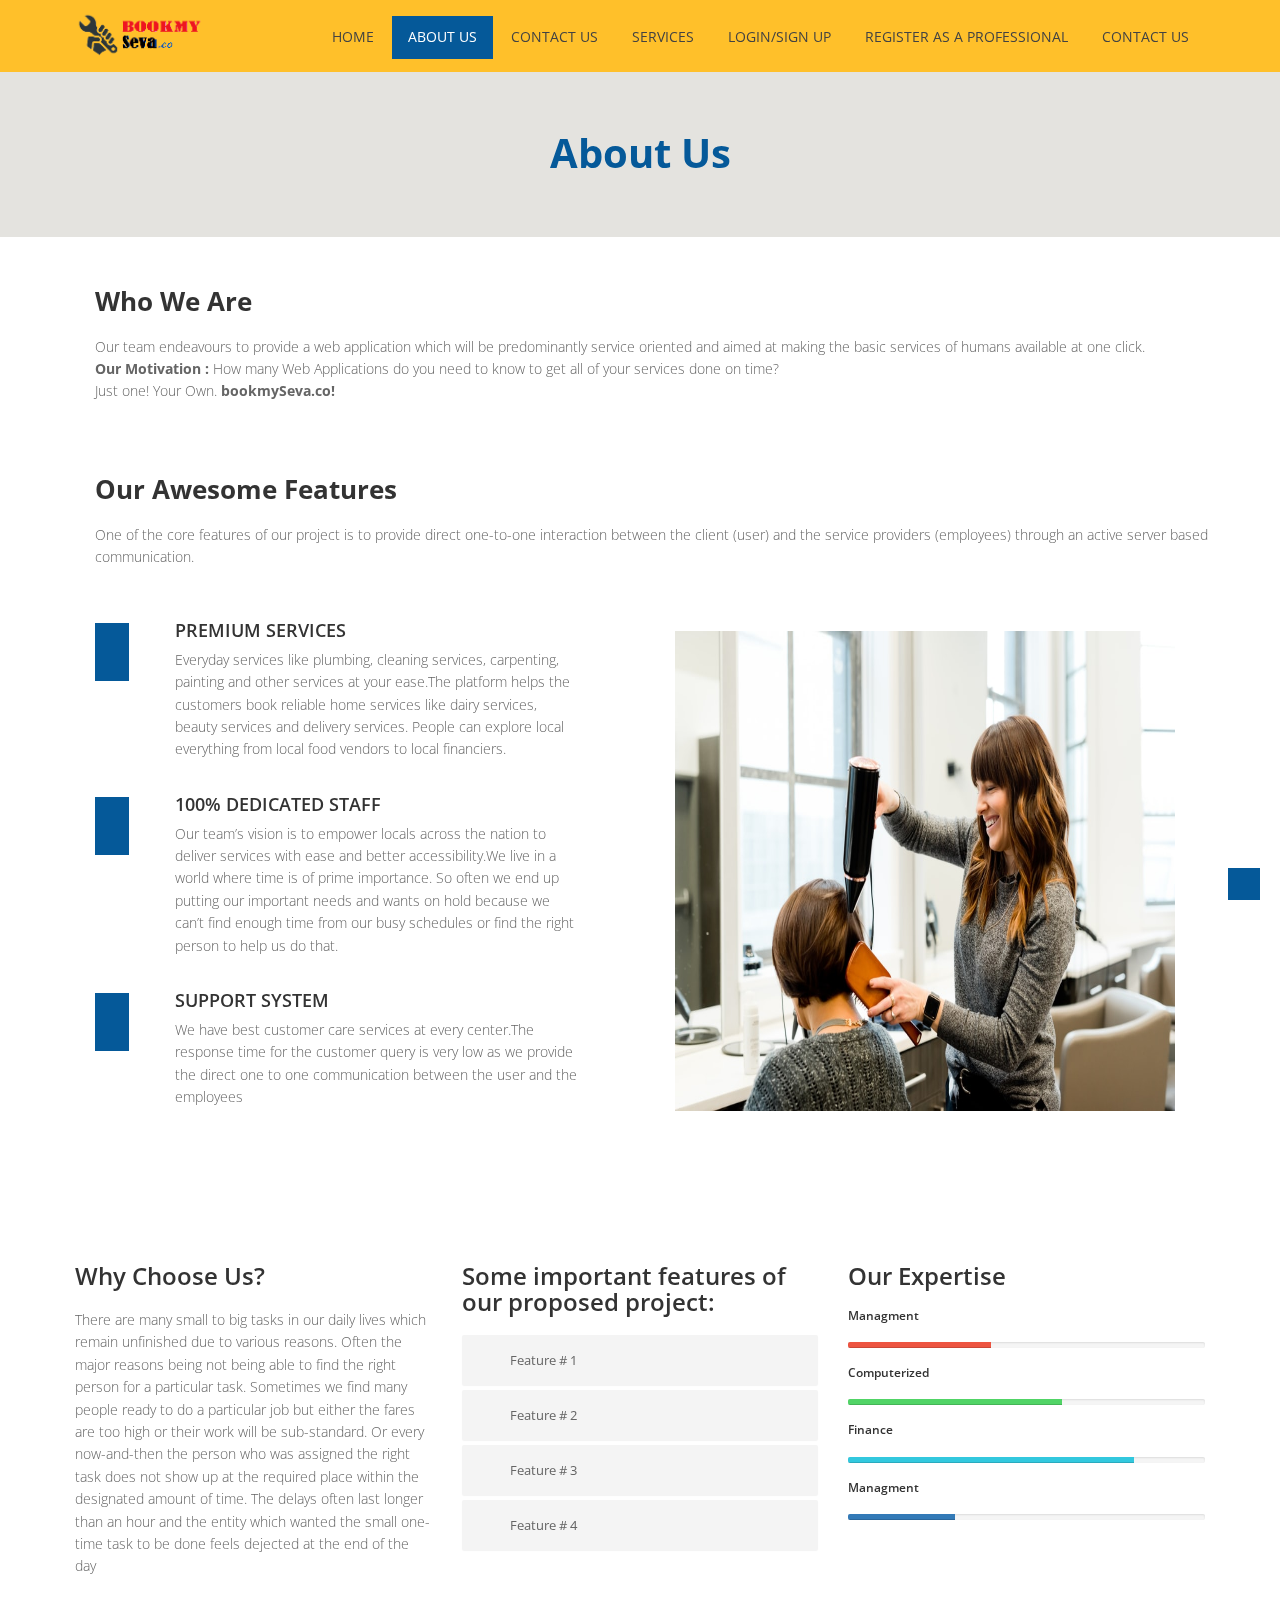
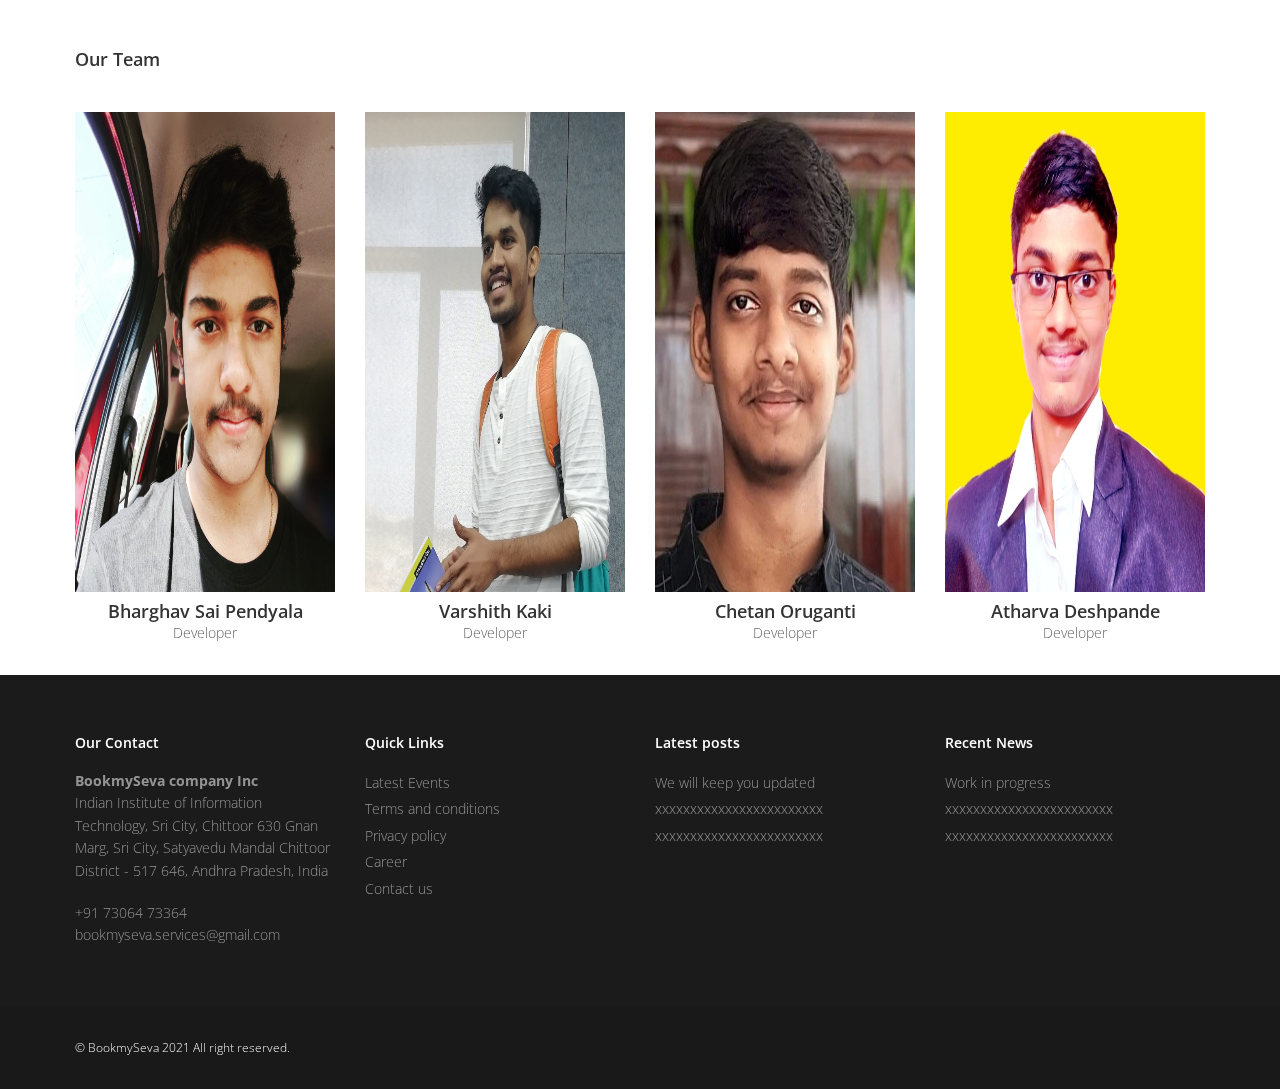
==== about.html @ 028de2a2 "Update about.html" ====
<!DOCTYPE html>
<html lang="en">
<head>
<meta charset="utf-8">
<title>BookmySevaAboutUS.co</title>
<meta name="viewport" content="width=device-width, initial-scale=1.0" />
<meta name="description" content="" />

<!-- css -->
<link href="css/bootstrap.min.css" rel="stylesheet" />
<link rel="stylesheet" href="simple-line-icons/css/simple-line-icons.css">
<link href="css/fancybox/jquery.fancybox.css" rel="stylesheet"> 
<link href="css/flexslider.css" rel="stylesheet" />
<link href="css/style.css" rel="stylesheet" />
 
<!-- HTML5 shim, for IE6-8 support of HTML5 elements -->
<!--[if lt IE 9]>
      <script src="http://html5shim.googlecode.com/svn/trunk/html5.js"></script>
    <![endif]-->

</head>
<body>
<div id="wrapper">

	<!-- start header -->
		<header>
        <div class="navbar navbar-default navbar-static-top">
            <div class="container">
                <div class="navbar-header">
                    <button type="button" class="navbar-toggle" data-toggle="collapse" data-target=".navbar-collapse">
                        <span class="icon-bar"></span>
                        <span class="icon-bar"></span>
                        <span class="icon-bar"></span>
                    </button>
                  <a class="navbar-brand" href="index.html"><img src="img/logo.png" alt="logo"/></a>
                </div>
                <div class="navbar-collapse collapse ">
                    <ul class="nav navbar-nav">
                        <li><a href="index.html">Home</a></li> 
							 <!-- <li class="dropdown">
                        <a href="#" data-toggle="dropdown" class="dropdown-toggle">About Us <b class="caret"></b></a>
                        <ul class="dropdown-menu">
                            <li><a href="about.html">Company</a></li>
                            <li><a href="#">Our Team</a></li>
                            <li><a href="#">News</a></li> 
                            <li><a href="#">Investors</a></li>
                        </ul>
                    </li> -->
						<li class="active"><a href="about.html">About us</a></li>
						<li><a href="contact.html">Contact Us</a></li>
						<li><a href="services.html">Services</a></li> 
                        <li><a href="portfolio.html">Login/Sign Up</a></li>
                        <li><a href="pricing.html">Register as a Professional</a></li>
                        <li><a href="contact.html">Contact Us</a></li>
                    </ul>
                </div>
            </div>
        </div>
	</header><!-- end header -->
	<section id="inner-headline">
	<div class="container">
		<div class="row">
			<div class="col-lg-12">
				<h2 class="pageTitle">About Us</h2>
			</div>
		</div>
	</div>
	</section>
	<section id="content">
	<div class="container">
					
					<div class="about">
				
						<section class="features">
        <div class="container">
		<div class="row">
			<div class="col-md-12">
				<div><h2>Who We Are</h2>Our team endeavours to provide a web application which will be predominantly service oriented and aimed at making the basic services of humans available at one click.<br><b>Our Motivation : </b>How many Web Applications do you need to know to get all of your services done on time?<br>Just one! Your Own. <b>bookmySeva.co!</b></div>
				<br>
			</div>
		</div>
		  	<div class="row">
			<div class="col-md-12">
				<div><h2>Our Awesome Features</h2>One of the core features of our project is to provide direct one-to-one interaction between the client (user) and the service providers (employees) through an active server based communication.</div>
				<br/>
			</div>
		</div>
          <div class="row">         
            <div class="col-md-6">
              <div class="features-item">
                <div class="features">
                  <div class="icon">
                   <i class="icon-map icons"></i>
                  </div>
                  <div class="features-content">
                    <h3>Premium Services</h3>
                    <p>Everyday services like plumbing, cleaning services, carpenting, painting and other services at your ease.The platform helps the customers book reliable home services like dairy services, beauty services and delivery services. People can explore local everything from local food vendors to local financiers.</p>
                  </div>
                </div>
                <div class="features">
                  <div class="icon">
                    <i class="icon-envelope-open icons"></i>
                  </div>
                  <div class="features-content">
                    <h3>100% dedicated staff</h3>
                    <p>Our team’s vision is to empower locals across the nation to deliver services with ease and better accessibility.We live in a world where time is of prime importance. So often we end up putting our important needs and wants on hold because we can’t find enough time from our busy schedules or find the right person to help us do that.</p>
                  </div>
                </div>
                <div class="features">
                  <div class="icon">
                    <i class="icon-badge icons"></i>
                  </div>
                  <div class="features-content">
                    <h3>Support System</h3>
                    <p>We have best customer care services at every center.The response time for the customer query is very low as we provide the direct one to one communication between the user and the employees</p>
                  </div>
                </div>
              </div>
            </div>
            <div class="col-md-6">
              <img class="img-responsive" src="img/salon.jpeg" alt="" height=480px width=500px>
            </div>
          </div>
        </div>
      </section>
						<div class="row">
							<div class="col-md-4">
								<!-- Heading and para -->
								<div class="block-heading-two">
									<h3><span>Why Choose Us?</span></h3>
								</div>
								<p>There are many small to big tasks in our daily lives which remain unfinished due to various reasons. Often the major reasons being not being able to find the right person for a particular task. Sometimes we find many people ready to do a particular job but either the fares are too high or their work will be sub-standard. Or every now-and-then the person who was assigned the right task does not show up at the required place within the designated amount of time. The delays often last longer than an hour and the entity which wanted the small one-time task to be done feels dejected at the end of the day</p>
							</div>
							<div class="col-md-4">
								<div class="block-heading-two">
									<h3><span>Some important features of our proposed project:</span></h3>
								</div>		
								<!-- Accordion starts -->
								<div class="panel-group" id="accordion-alt3">
								 <!-- Panel. Use "panel-XXX" class for different colors. Replace "XXX" with color. -->
								  <div class="panel">	
									<!-- Panel heading -->
									 <div class="panel-heading">
										<h4 class="panel-title">
										  <a data-toggle="collapse" data-parent="#accordion-alt3" href="#collapseOne-alt3">
											<i class="fa fa-angle-right"></i> Feature # 1
										  </a>
										</h4>
									 </div>
									 <div id="collapseOne-alt3" class="panel-collapse collapse">
										<!-- Panel body -->
										<div class="panel-body">
											The platform helps the customers book reliable home services like dairy services, beauty services and delivery services.Everyday services like plumbing, cleaning services, carpenting, painting and other services at your ease.
										</div>
									 </div>
								  </div>
								  <div class="panel">
									 <div class="panel-heading">
										<h4 class="panel-title">
										  <a data-toggle="collapse" data-parent="#accordion-alt3" href="#collapseTwo-alt3">
											<i class="fa fa-angle-right"></i> Feature # 2
										  </a>
										</h4>
									 </div>
									 <div id="collapseTwo-alt3" class="panel-collapse collapse">
										<div class="panel-body">
											One of the core features of our project is to provide direct one-to-one interaction between the client (user) and the service providers (employees) through an active server based communication.
										</div>
									 </div>
								  </div>
								  <div class="panel">
									 <div class="panel-heading">
										<h4 class="panel-title">
										  <a data-toggle="collapse" data-parent="#accordion-alt3" href="#collapseThree-alt3">
											<i class="fa fa-angle-right"></i> Feature # 3
										  </a>
										</h4>
									 </div>
									 <div id="collapseThree-alt3" class="panel-collapse collapse">
										<div class="panel-body">
											People can explore local everything from local food vendors to local financiers.
										</div>
									 </div>
								  </div>
								  <div class="panel">
									 <div class="panel-heading">
										<h4 class="panel-title">
										  <a data-toggle="collapse" data-parent="#accordion-alt3" href="#collapseFour-alt3">
											<i class="fa fa-angle-right"></i> Feature # 4
										  </a>
										</h4>
									 </div>
									 <div id="collapseFour-alt3" class="panel-collapse collapse">
										<div class="panel-body">
											Our team’s vision is to empower locals across the nation to deliver services with ease and better accessibility.
										</div>
									 </div>
								  </div>
								</div>
								<!-- Accordion ends -->
								
							</div>
							
							<div class="col-md-4">
								<div class="block-heading-two">
									<h3><span>Our Expertise</span></h3>
								</div>								
								<h6>Managment</h6>
								<div class="progress pb-sm">
								  <!-- White color (progress-bar-white) -->
								  <div class="progress-bar progress-bar-red" role="progressbar" aria-valuenow="40" aria-valuemin="0" aria-valuemax="100" style="width: 40%">
									 <span class="sr-only">40% Complete (success)</span>
								  </div>
								</div>
								<h6>Computerized</h6>
								<div class="progress pb-sm">
								  <div class="progress-bar progress-bar-green" role="progressbar" aria-valuenow="60" aria-valuemin="0" aria-valuemax="100" style="width: 60%">
									 <span class="sr-only">40% Complete (success)</span>
								  </div>
								</div>
								<h6>Finance</h6>
								<div class="progress pb-sm">
								  <div class="progress-bar progress-bar-lblue" role="progressbar" aria-valuenow="80" aria-valuemin="0" aria-valuemax="100" style="width: 80%">
									 <span class="sr-only">40% Complete (success)</span>
								  </div>
								</div>
								<h6>Managment</h6>
								<div class="progress pb-sm">
								  <div class="progress-bar progress-bar-yellow" role="progressbar" aria-valuenow="30" aria-valuemin="0" aria-valuemax="100" style="width: 30%">
									 <span class="sr-only">40% Complete (success)</span>
								  </div>
								</div>
							</div>
							
						</div>
						
						 						
						 
						<br>
						<!-- Our Team starts -->
				
						<!-- Heading -->
						<div class="block-heading-six">
							<h4 class="bg-color">Our Team</h4>
						</div>
						<br>
						
						<!-- Our team starts -->
						
						<div class="team-six">
							<div class="row">
								<div class="col-md-3 col-sm-6">
									<!-- Team Member -->
									<div class="team-member">
										<!-- Image -->
										<img class="img-responsive" src="img/bharghav.jpeg" alt="">
										<!-- Name -->
										<h4>Bharghav Sai Pendyala</h4>
										<span class="deg">Developer</span> 
									</div>
								</div>
								<div class="col-md-3 col-sm-6">
									<!-- Team Member -->
									<div class="team-member">
										<!-- Image -->
										<img class="img-responsive" src="img/varshith.jpeg" alt="">
										<!-- Name -->
										<h4>Varshith Kaki</h4>
										<span class="deg">Developer</span> 
									</div>
								</div>
								<div class="col-md-3 col-sm-6">
									<!-- Team Member -->
									<div class="team-member">
										<!-- Image -->
										<img class="img-responsive" src="img/chetan.jpeg" alt="">
										<!-- Name -->
										<h4>Chetan Oruganti</h4>
										<span class="deg">Developer</span> 
									</div>
								</div>
								<div class="col-md-3 col-sm-6">
									<!-- Team Member -->
									<div class="team-member">
										<!-- Image -->
										<img class="img-responsive" src="img/atharva.jpeg" alt="">
										<!-- Name -->
										<h4>Atharva Deshpande</h4>
										<span class="deg">Developer</span> 
									</div>
								</div>
							</div>
						</div>
						
						<!-- Our team ends -->
					  
						
					</div>
									
				</div>
	</section>
	<footer>
	<div class="container">
		<div class="row">
			<div class="col-md-3">
				<div class="widget">
					<h5 class="widgetheading">Our Contact</h5>
					<address>
					<strong>BookmySeva company Inc</strong><br>
					Indian Institute of Information Technology, Sri City, Chittoor
					630 Gnan Marg, Sri City, Satyavedu Mandal
					Chittoor District - 517 646, Andhra Pradesh, India</address>
					<p>
						<i class="icon-phone"></i> +91 73064 73364 <br>
						<i class="icon-envelope-alt"></i> bookmyseva.services@gmail.com
					</p>
				</div>
			</div>
			<div class="col-md-3">
				<div class="widget">
					<h5 class="widgetheading">Quick Links</h5>
					<ul class="link-list">
						<li><a href="#">Latest Events</a></li>
						<li><a href="#">Terms and conditions</a></li>
						<li><a href="#">Privacy policy</a></li>
						<li><a href="#">Career</a></li>
						<li><a href="#">Contact us</a></li>
					</ul>
				</div>
			</div>
			<div class="col-md-3">
				<div class="widget">
					<h5 class="widgetheading">Latest posts</h5>
					<ul class="link-list">
						<li><a href="#">We will keep you updated</a></li>
						<li><a href="#">xxxxxxxxxxxxxxxxxxxxxxxx</a></li>
						<li><a href="#">xxxxxxxxxxxxxxxxxxxxxxxx</a></li>
					</ul>
				</div>
			</div>
			<div class="col-md-3">
				<div class="widget">
					<h5 class="widgetheading">Recent News</h5>
					<ul class="link-list">
						<li><a href="#">Work in progress</a></li>
						<li><a href="#">xxxxxxxxxxxxxxxxxxxxxxxx</a></li>
						<li><a href="#">xxxxxxxxxxxxxxxxxxxxxxxx</a></li>
					</ul>
				</div>
			</div>
		</div>
	</div>
	<div id="sub-footer">
		<div class="container">
			<div class="row">
				<div class="col-lg-6">
					<div class="copyright">
						<p>
							<span>&copy; BookmySeva 2021 All right reserved. 
						</p>
					</div>
				</div>
				<div class="col-lg-6">
					<ul class="social-network">
						<li><a href="#" data-placement="top" title="Facebook"><i class="fa fa-facebook"></i></a></li>
						<li><a href="#" data-placement="top" title="Twitter"><i class="fa fa-twitter"></i></a></li>
						<li><a href="#" data-placement="top" title="Linkedin"><i class="fa fa-linkedin"></i></a></li>
						<li><a href="#" data-placement="top" title="Pinterest"><i class="fa fa-pinterest"></i></a></li>
						<li><a href="#" data-placement="top" title="Google plus"><i class="fa fa-google-plus"></i></a></li>
					</ul>
				</div>
			</div>
		</div>
	</div>
	</footer>
</div>
<a href="#" class="scrollup"><i class="fa fa-angle-up active"></i></a>
<!-- javascript
    ================================================== -->
<!-- Placed at the end of the document so the pages load faster -->
<script src="js/jquery.js"></script>
<script src="js/jquery.easing.1.3.js"></script>
<script src="js/bootstrap.min.js"></script>
<script src="js/jquery.fancybox.pack.js"></script>
<script src="js/jquery.fancybox-media.js"></script> 
<script src="js/portfolio/jquery.quicksand.js"></script>
<script src="js/portfolio/setting.js"></script>
<script src="js/jquery.flexslider.js"></script>
<script src="js/animate.js"></script>
<script src="js/custom.js"></script>
</body>
</html>
---- css/style.css ----
/*
Note: 
USED FONTAWSOME 
USED ANIMATE 
USED GOOGLEFONTS API 
-------------------------------------------------------*/

@import url('http://fonts.googleapis.com/css?family=Noto+Serif:400,400italic,700|Open+Sans:400,600,700'); 
@import url('font-awesome.css');  
@import url('animate.css');

body {
	font-family:'Open Sans', Arial, sans-serif;
	font-size:14px;
	font-weight:300;
	line-height:1.6em;
	color:#656565;
	/* background: #EFEFEF; */
}

a:active {
	outline:0;
}

.clear {
	clear:both;
}

h1,h2, h3, h4, h5, h6 {
	font-family:'Open Sans', Arial, sans-serif;
	font-weight: 600;
	line-height:1.1em;
	color:#333;
	margin-bottom: 20px;
}
 h2{
    font-size: 26px;
    font-weight: 700;
}
.container {
	padding:0 20px 0 20px;
	position:relative;
}
.help-block ul li {
    color: red;
}
#wrapper{
	width:100%;
	margin:0;	
	padding:0;
}
.navbar-toggle {
    position: relative;
    float: right;
    padding: 9px 10px;
    margin-top: 8px;
    margin-right: 15px;
    margin-bottom: 8px;
    background-color: transparent;
    background-image: none;
    border: 0;
    border-radius: 4px;
}
.row,.row-fluid {
	margin-bottom:30px;
}

.row .row,.row-fluid .row-fluid{
	margin-bottom:30px;
}

.row.nomargin,.row-fluid.nomargin {
	margin-bottom:0;
}

img.img-polaroid {
	margin:0 0 20px 0;
}
.img-box {
	max-width:100%;
}
.flex-control-nav li{
display:none;
}
/*  Header
==================================== */
 
header .navbar {
    margin-bottom: 0;
}

.navbar-default {
    border: none;
}

.navbar-brand {
    color: #222;
	text-transform: uppercase;
    font-size: 24px;
    font-weight: 700;
    line-height: 1em;
	letter-spacing: -1px; 
    padding: 0 0 0 15px;
}
.navbar-default .navbar-brand{
color: #1891EC;
}
.navbar-default .navbar-brand img{
width:140px;
}
header .navbar-collapse  ul.navbar-nav {
    float: right;
    margin-right: 0;
}
header .navbar {min-height: 70px;padding: 18px 0;background: #ffc02a;}
.home-page header .navbar-default{
    background: #ffc02a;
    /* position: absolute; */
    width: 100%;
}

header .nav li a:hover,
header .nav li a:focus,
header .nav li.active a,
header .nav li.active a:hover,
header .nav li a.dropdown-toggle:hover,
header .nav li a.dropdown-toggle:focus,
header .nav li.active ul.dropdown-menu li a:hover,
header .nav li.active ul.dropdown-menu li.active a{
    -webkit-transition: all .3s ease;
    -moz-transition: all .3s ease;
    -ms-transition: all .3s ease;
    -o-transition: all .3s ease;
    transition: all .3s ease;
}


header .navbar-default .navbar-nav > .open > a,
header .navbar-default .navbar-nav > .open > a:hover,
header .navbar-default .navbar-nav > .open > a:focus {
    -webkit-transition: all .3s ease;
    -moz-transition: all .3s ease;
    -ms-transition: all .3s ease;
    -o-transition: all .3s ease;
    transition: all .3s ease;
}


header .navbar {
    min-height: 70px;
    padding: 11px 0;
}

header .navbar-nav > li  {
    padding-top: 5px;
}

header  .navbar-nav > li > a {
    padding-bottom: 6px;
    padding-top: 5px;
    margin-left: 2px;
    line-height: 30px;
	font-weight: 700;
    -webkit-transition: all .3s ease;
    -moz-transition: all .3s ease;
    -ms-transition: all .3s ease;
    -o-transition: all .3s ease;
    transition: all .3s ease;
}


.dropdown-menu li a:hover {
    color: #fff !important;
}

header .nav .caret {
    border-bottom-color: #f5f5f5;
    border-top-color: #f5f5f5;
}
.navbar-default .navbar-nav > .active > a,
.navbar-default .navbar-nav > .active > a:hover,
.navbar-default .navbar-nav > .active > a:focus {
  background-color: #fff;
}
.navbar-default .navbar-nav > .open > a,
.navbar-default .navbar-nav > .open > a:hover,
.navbar-default .navbar-nav > .open > a:focus {
  background-color:  #fff;
}	
	

.dropdown-menu  {
    box-shadow: none;
    border-radius: 0;
	border: none;
}

.dropdown-menu li:last-child  {
	padding-bottom: 0 !important;
	margin-bottom: 0;
}

header .nav li .dropdown-menu  {
   padding: 0;
}

header .nav li .dropdown-menu li a {
   line-height: 28px;
   padding: 3px 12px;
}

/*Client Slider*/
.clients{
	padding:35px 0;
}
.clients-control{
	    position: absolute;
    right: 20px;
    top: 5px;
}
.clients-slider .owl-item{margin:0 10px; display:inline-block;}
.clients-slider .item img{
	
display: block;
	
/* background-color:#fafafa; */
}
.clients-slider .item img.colored {
	top: 0;
	display: none;
	/* background-color:#f5f5f5; */
}
.clients-slider .item {
    margin: 1px;
}
.clients-slider .item:hover img.colored{display:block;}
.clients-slider .item:hover img{display:none;}
.clients-control .btn,
.clients-control .btn{
	margin-bottom:0px;
	margin-top: 17px;
	padding: 0px 6px;
	font-size: 11px;
}


/* --- menu --- */

header .navigation {
	float:right;
}

header ul.nav li {
	border:none;
	margin:0;
}

header ul.nav li a {	
	font-size:12px;
	border:none;
	font-weight:700;
	text-transform:uppercase;
}

header ul.nav li ul li a {	
	font-size:12px;
	border:none;
	font-weight:300;
	text-transform:uppercase;
}


.navbar .nav > li > a {
  color: #424242;
  text-shadow: none;
  border: 1px solid rgba(255, 255, 255, 0) !important;
  font-size: 14px;
  font-weight: normal;
}

.navbar .nav a:hover {
	background:none;
	color: #055999 !important;
}

.navbar .nav > .active > a,.navbar .nav > .active > a:hover {
	background:none;
	color: #ffffff !important;
	border: 1px solid #055999 !important;
	background: #055999;
}

.navbar .nav > .active > a:active,.navbar .nav > .active > a:focus {
	background:none;
	outline:0;
	font-weight:700;
}

.navbar .nav li .dropdown-menu {
	z-index:2000;
}

header ul.nav li ul {
	margin-top:1px;
}
header ul.nav li ul li ul {
	margin:1px 0 0 1px;
}
.dropdown-menu .dropdown i {
	position:absolute;
	right:0;
	margin-top:3px;
	padding-left:20px;
}

.navbar .nav > li > .dropdown-menu:before {
  display: inline-block;
  border-right: none;
  border-bottom: none;
  border-left: none;
  border-bottom-color: none;
  content:none;
}
.navbar-default .navbar-nav>.active>a, .navbar-default .navbar-nav>.active>a:hover, .navbar-default .navbar-nav>.active>a:focus {color: #FFFFFF;/* border: 1px solid #FFFFFF !important; */}


ul.nav li.dropdown a {
	z-index:1000;
	display:block;
}

 select.selectmenu {
	display:none;
}
.pageTitle{
color: #fff;
margin: 30px 0 3px;
display: inline-block;
}
 
#banner{
	width: 100%;
	background:#000;
	position:relative;
	margin:0;
	padding:0;
	float: left;
	width: 100%;
}

/*  Sliders
==================================== */
/* --- flexslider --- */
#main-slider:before {/* content: ''; *//* width: 100%; *//* height: 100%; *//* background: rgba(0, 148, 255, 0.74); *//* z-index: 1; *//* position: absolute; */}
.flex-direction-nav a{
display:none;
}
.flexslider {
	padding:0;
	position: relative;
	zoom:1;
	background: #055999;
}
.flex-direction-nav .flex-prev{
left:0px; 
}
.flex-direction-nav .flex-next{ 
right:0px;
}
.flex-caption {zoom: 1;bottom: 0;background-color: transparent;color: #fff;margin: 0;padding: 25px 25px 25px 30px;position: absolute;left: 0;text-align: left;margin: 10px auto;right: 0px;display: inline-block;margin-left: 12%;}
.flex-caption h3 {color: #055999;margin-bottom: 15px;text-transform: uppercase;font-size: 38px;font-weight: bold;}
.flex-caption p {margin: 12px 0 56px;font-size: 20px;color: #4a4a4a;}
.skill-home{margin-bottom:50px;float: left;width: 100%;}
.c1{
/* border: #ed5441 1px solid; */
/* background:#ed5441; */
}
.c2{
/* border: #24DB5A 1px solid; */
/* background: #24DB5A; */
}
.c3{
/* border: #EC1890 1px solid; */
/* background: #EC1890; */
}
.c4{
/* border: #609cec 1px solid; */
/* background:#609cec; */
}
.skill-home .icons {padding: 36px 0 14px 0px;width: 100%;color: #ffc02a;font-size: 42px;font-size: 68px;text-align: center;-ms-border-radius: 50%;-moz-border-radius: 50%;-webkit-border-radius: 50%;border-radius: 0;display: inline-table;float: left;}
.skill-home h2 {
padding-top: 20px;
font-size: 36px;
font-weight: 700;
} 
.skill-home h3 { 
font-size: 20px;
font-weight: 600;
}
.skill-home a {color: #ffffff;text-decoration: none;font-size: 13px;background: #055999;padding: 7px 20px;margin-top: 10px;display: inline-block;}
.skill-home .box:hover{
	/* background: #ffc02a; */
	/* cursor:pointer; */
	/* color: #fff; */
}
.skill-home .box:hover .icons,
.skill-home .box:hover h3, .skill-home .box:hover a {
	/* color:#fff; */
}
.testimonial-solid {
padding: 50px 0 60px 0;
margin: 0 0 0 0;
background: #FFFFFF;
text-align: center;
}
.testi-icon-area {
text-align: center;
position: absolute;
top: -84px;
margin: 0 auto; 
width: 100%;
}
.testi-icon-area .quote {
padding: 15px 0 0 0;
margin: 0 0 0 0;
background: #ffffff;
text-align: center;
color: #1891EC;
display: inline-table;
width: 70px;
height: 70px;
-ms-border-radius: 50%;
-moz-border-radius: 50%;
-webkit-border-radius: 50%;
border-radius: 50%;
font-size: 42px; 
border: 1px solid #1891EC;
display: none;
}

.testi-icon-area .carousel-inner { 
margin: 20px 0;
}
.carousel-indicators {
bottom: -30px;
}
.text-center img {
margin: auto;
}
.aboutUs{padding: 80px 0 0;background: #055999;color: #fff;}
img.img-center {
margin: 0 auto;
display: block;
max-width: 100%;
}
.aboutUs h2 {
    color: #fff;
}
/* Testimonial
----------------------------------*/
.testimonial-area {
padding: 0 0 0 0;
margin:0;
background: url(../img/low-poly01.jpg) fixed center center;
background-size: cover;
-webkit-background-size: cover;
-moz-background-size: cover;
-ms-background-size: cover;
}
.testimonial-solid p {
color: #000000;
font-size: 16px;
line-height: 30px;
font-style: italic;
} 
section.jumbobox {
	background:#fff;
	padding: 28px 0 0 0;
	float: left;
	width: 100%;
	text-align: center;
}
.team-member{
	text-align:center;
}
.team-member h4{
	padding:10px 0 0;
	text-align:center;
	margin:0;
}
/* Clients
------------------------------------ */
#clients {
  padding: 67px 0; }
  #clients .client .img {
    height: 76px;
    width: 138px;
    cursor: pointer;
    -webkit-transition: box-shadow .1s linear;
    -moz-transition: box-shadow .1s linear;
    transition: box-shadow .1s linear; }
    #clients .client .img:hover {
      cursor: pointer;
      /*box-shadow: 0px 0px 2px 0px rgb(155, 155, 155);*/
      border-radius: 8px; }
  #clients .client .client1 {
    background: url("../img/client1.png") 0 -75px; }
    #clients .client .client1:hover {
      background-position: 1px 0px; }
  #clients .client .client2 {
    background: url("../img/client2.png") 0 -75px; }
    #clients .client .client2:hover {
      background-position: -1px 0px; }
  #clients .client .client3 {
    background: url("../img/client3.png") 0 -76px; }
    #clients .client .client3:hover {
      background-position: 0px 0px; }


/* Content
==================================== */

#content {
	position:relative;
	/* background:#fff; */
	padding: 30px 0 0px 0;
}

#content img {
	max-width: 100%;
    height: 480px;
    width: 500px;
}
 
.cta-text {
	text-align: center;
	margin-top:10px;
}


.big-cta .cta {
	margin-top:10px;
}
 
.box {
	width: 100%;
	/* border: 1px solid #D4D4D4; */
	display: inline-block;
	background: #efefef;
	padding-bottom: 20px;
}
.box-gray  {
	background: #f8f8f8;
	padding: 20px 20px 30px;
}
.box-gray  h4,.box-gray  i {
	margin-bottom: 20px;
}
.box-bottom {
	padding: 20px 0;
	text-align: center;
}
.box-bottom a {
	color: #fff;
	font-weight: 700;
}
.box-bottom a:hover {
	color: #eee;
	text-decoration: none;
}


/* Bottom
==================================== */

#bottom {
	background:#fcfcfc;
	padding:50px 0 0;

}
/* twitter */
#twitter-wrapper {
    text-align: center;
    width: 70%;
    margin: 0 auto;
}
#twitter em {
    font-style: normal;
    font-size: 13px;
}

#twitter em.twitterTime a {
	font-weight:600;
}

#twitter ul {
    padding: 0;
	list-style:none;
}
#twitter ul li {
    font-size: 20px;
    line-height: 1.6em;
    font-weight: 300;
    margin-bottom: 20px;
    position: relative;
    word-break: break-word;
}

.features .features-item {
  padding: 0 0 70px 0;
}
.features .features-item .features {
  margin-bottom: 34px;
}
.features .features-item .features .icon {
  float: left;
}
.features .features-item .features .icon i {
  z-index: 99;
  font-size: 26px;
  margin: 2px 8px 0 0;
  color: #ffc02a;
  background: #055999;
  padding: 16px;
  height: 58px;
  display: inline-block;
  border: 1px solid #055999;
}
.features .features-item .features-content {
  margin-left: 80px;
  padding-right: 68px;
}
.features .features-item .features-content h3 {
  padding-bottom: 8px;
  text-transform: uppercase;
  margin: 0;
  font-size: 18px;
}
.features .features-item .features:hover .icon-radius:after {
  -webkit-transform: scale(1);
  -moz-transform: scale(1);
  -ms-transform: scale(1);
  -o-transform: scale(1);
  transform: scale(1);
}
.features img{

margin: 10px 0 0 0;
}
/* page headline
==================================== */

#inner-headline{background: #e4e3df url(../img/slides/1.jpg) top right;position: relative;margin: 0;padding: 24px 0;background-size: 39%;background-repeat: no-repeat;}
#inner-headline:before{content:'';position: absolute;/* background: rgba(0, 0, 0, 0.42); */z-index: 1;top: 0;left: 0;right: 0;bottom: 0;}

#inner-headline h2.pageTitle{
	color: #055999;
	padding: 5px 0;
	text-align:center;
	display:block;
	font-size: 40px;
	font-weight: 700;
	position: relative;
	z-index: 3;
}

/* --- breadcrumbs --- */
#inner-headline ul.breadcrumb {
	margin:40px 0;
	float:left;
}

#inner-headline ul.breadcrumb li {
	margin-bottom:0;
	padding-bottom:0;
}
#inner-headline ul.breadcrumb li {
	font-size:13px;
	color:#fff;
}

#inner-headline ul.breadcrumb li i{
	color:#dedede;
}

#inner-headline ul.breadcrumb li a {
	color:#fff;
}

ul.breadcrumb li a:hover {
	text-decoration:none;
}
.fancybox-title-inside-wrap {
    padding: 3px 30px 6px;
    background: #2F2F2F;
    text-align: center; 
}
.fancybox-title-inside-wrap h4{
    font-size: 18px;	
}
.fancybox-nav span { 
    background-color: transparent;
}
/* Forms
============================= */

/* --- contact form  ---- */
form#contactform input[type="text"] {
  width: 100%;
  border: 1px solid #f5f5f5;
  min-height: 40px;
  padding-left:20px;
  font-size:13px;
  padding-right:20px;
  -webkit-box-sizing: border-box;
     -moz-box-sizing: border-box;
          box-sizing: border-box;

}

form#contactform textarea {
border: 1px solid #f5f5f5;
  width: 100%;
  padding-left:20px;
  padding-top:10px;
  font-size:13px;
  padding-right:20px;
  -webkit-box-sizing: border-box;
     -moz-box-sizing: border-box;
          box-sizing: border-box;

}

form#contactform .validation {
	font-size:11px;
}

#sendmessage {
	border:1px solid #e6e6e6;
	background:#f6f6f6;
	display:none;
	text-align:center;
	padding:15px 12px 15px 65px;
	margin:10px 0;
	font-weight:600;
	margin-bottom:30px;

}

#sendmessage.show,.show  {
	display:block;
}
 
form#commentform input[type="text"] {
  width: 100%;
  min-height: 40px;
  padding-left:20px;
  font-size:13px;
  padding-right:20px;
  -webkit-box-sizing: border-box;
     -moz-box-sizing: border-box;
          box-sizing: border-box;
	-webkit-border-radius: 2px 2px 2px 2px;
		-moz-border-radius: 2px 2px 2px 2px;
			border-radius: 2px 2px 2px 2px;

}

form#commentform textarea {
  width: 100%;
  padding-left:20px;
  padding-top:10px;
  font-size:13px;
  padding-right:20px;
  -webkit-box-sizing: border-box;
     -moz-box-sizing: border-box;
          box-sizing: border-box;
	-webkit-border-radius: 2px 2px 2px 2px;
		-moz-border-radius: 2px 2px 2px 2px;
			border-radius: 2px 2px 2px 2px;
}


/* --- search form --- */
.search{
	float:right;
	margin:35px 0 0;
	padding-bottom:0;
}

#inner-headline form.input-append {
	margin:0;
	padding:0;
}



/*  Portfolio
================================ */

.work-nav #filters {
	margin: 0;
	padding: 0;
	list-style: none;
}

.work-nav #filters li {
	margin: 0 10px 30px 0;
	padding: 0;
	float:left;
}

.work-nav #filters li a {
	color: #7F8289;
	font-size: 16px;
	display: block;	
}

.work-nav #filters li a:hover {

}

.work-nav #filters li a.selected {
	color: #DE5E60;
}

#thumbs {
	margin: 0;
	padding: 0;	
}

#thumbs li {
	list-style-type: none;
}
 

.item-thumbs a + img {
	width: 100%;	
}

.item-thumbs .hover-wrap {
	position: absolute;
	display: block;
	width: 100%;
	height: 100%;
	
	opacity: 0;
	filter: alpha(opacity=0);
	
	-webkit-transition: all 450ms ease-out 0s;	
	   -moz-transition: all 450ms ease-out 0s;
		 -o-transition: all 450ms ease-out 0s;
		    transition: all 450ms ease-out 0s;
		  
	-webkit-transform: rotateY(180deg) scale(0.5,0.5);
	   -moz-transform: rotateY(180deg) scale(0.5,0.5);
		-ms-transform: rotateY(180deg) scale(0.5,0.5);
		 -o-transform: rotateY(180deg) scale(0.5,0.5);
			transform: rotateY(180deg) scale(0.5,0.5);	
}

.item-thumbs:hover .hover-wrap,
.item-thumbs.active .hover-wrap {
	opacity: 1;
	filter: alpha(opacity=100);
	
	-webkit-transform: rotateY(0deg) scale(1,1);
	   -moz-transform: rotateY(0deg) scale(1,1);
		-ms-transform: rotateY(0deg) scale(1,1);
		 -o-transform: rotateY(0deg) scale(1,1);
		    transform: rotateY(0deg) scale(1,1);
}

.item-thumbs .hover-wrap .overlay-img {
	position: absolute;
	width: 100%;
	height: 100%;
	opacity: 0.80;
	filter: alpha(opacity=80);
	background: rgba(228, 137, 7, 0.64);
}

.item-thumbs .hover-wrap .overlay-img-thumb {
	position: absolute;
	border-radius: 60px;
	top: 50%;
	left: 50%;
	margin: -16px 0 0 -16px;
	color: #fff;
	font-size: 32px;
	line-height: 1em;
	opacity: 1;
	filter: alpha(opacity=100);
}
 
ul.portfolio-categ{
	margin:10px 0 30px 0;
	padding:0;
	float:left;
	list-style:none;
}

ul.portfolio-categ li{
margin: 0; 
float: left;
list-style: none;
font-size: 13px;
font-weight: 600;
border: 1px solid #D5D5D5;
margin-right: 15px;
}

ul.portfolio-categ li a{
	display:block;
	padding: 8px 20px;
	color:#353535;
}
ul.portfolio-categ li.active{

border: 1px solid #055999;

background-color: #055999;

color: #0F0F29 !important;
}
ul.portfolio-categ li.active a:hover, ul.portfolio-categ li a:hover,ul.portfolio-categ li a:focus,ul.portfolio-categ li a:active {
	text-decoration:none;
	outline:0; 
}
ul.portfolio-categ li.active a{
color: #fff;}
  #accordion-alt3 .panel-heading h4 {
font-size: 13px;
line-height: 28px;
}
.panel .panel-heading h4 {
font-weight: 400;
}
.panel-title {
margin-top: 0;
margin-bottom: 0;
font-size: 15px;
color: inherit;
}
.panel-group .panel {
margin-bottom: 0;
border-radius: 2px;
}
.panel {
margin-bottom: 18px;
background-color: #F4F4F4;
border: 1px solid transparent;
border-radius: 2px;
-webkit-box-shadow: 0 1px 1px rgba(0,0,0,0.05);
box-shadow: 0 1px 1px rgba(0,0,0,0.05);
}
#accordion-alt3 .panel-heading h4 a i {font-size: 13px;line-height: 18px;width: 18px;height: 18px;margin-right: 5px;color: #055999;text-align: center;border-radius: 50%;margin-left: 6px;}  
.progress.pb-sm {
height: 6px!important;
}
.progress {
box-shadow: inset 0 0 2px rgba(0,0,0,.1);
}
.progress {
overflow: hidden;
height: 18px;
margin-bottom: 18px;
background-color: #f5f5f5;
border-radius: 2px;
-webkit-box-shadow: inset 0 1px 2px rgba(0,0,0,0.1);
box-shadow: inset 0 1px 2px rgba(0,0,0,0.1);
}
.progress .progress-bar.progress-bar-red {
background: #ed5441;
} 
.progress .progress-bar.progress-bar-green {
background: #51d466;
}
.progress .progress-bar.progress-bar-lblue {
background: #32c8de;
}
/* --- portfolio detail --- */
.top-wrapper {
	margin-bottom:20px;
}
.info-blocks {
margin-bottom: 15px;
}
.info-blocks i.icon-info-blocks {float: left;color: #055999;font-size: 30px;min-width: 50px;margin-top: 6px;text-align: center;background: #FFFFFF;height: 64px;padding: 18px;border: 1px solid #ffc02a;}
.info-blocks .info-blocks-in {
padding: 0 10px;
overflow: hidden;
}
.info-blocks .info-blocks-in h3 {
color: #555;
font-size: 20px;
line-height: 28px;
margin:0px;
}
.info-blocks .info-blocks-in p {
font-size: 14px;
}
  
blockquote {
	font-size:16px;
	font-weight:400;
	font-family:'Noto Serif', serif;
	font-style:italic;
	padding-left:0;
	color:#a2a2a2;
	line-height:1.6em;
	border:none;
}

blockquote cite 							{ display:block; font-size:12px; color:#666; margin-top:10px; }
blockquote cite:before 					{ content:"\2014 \0020"; }
blockquote cite a,
blockquote cite a:visited,
blockquote cite a:visited 				{ color:#555; }

/* --- pullquotes --- */

.pullquote-left {
	display:block;
	color:#a2a2a2;
	font-family:'Noto Serif', serif;
	font-size:14px;
	line-height:1.6em;
	padding-left:20px;
}

.pullquote-right {
	display:block;
	color:#a2a2a2;
	font-family:'Noto Serif', serif;
	font-size:14px;
	line-height:1.6em;
	padding-right:20px;
}

/* --- button --- */
.btn{text-align: center;background: #055999;color: #fff;border-radius: 0;border: none;padding: 8px 15px;}
.btn-theme {
	color: #fff;
	background: transparent;
	border: 1px solid #FFFFFF;
	padding: 12px 30px;
	font-weight: bold;
	border-radius: 10px;
}
.btn-theme:hover {
	color: #eee;
}

/* --- list style --- */

ul.general {
	list-style:none;
	margin-left:0;
}

ul.link-list{
	margin:0;
	padding:0;
	list-style:none;
}

ul.link-list li{
	margin:0;
	padding:2px 0 2px 0;
	list-style:none;
}
footer{
background: #1B1B1B;
}
footer ul.link-list li a{
	color: #949494;
}
footer ul.link-list li a:hover {
	color:#eee;
}
/* --- Heading style --- */

h4.heading {
	font-weight:700;
}

.heading { margin-bottom: 30px; }

.heading {
	position: relative;
	
}


.widgetheading {
	width:100%;

	padding:0;
}

#bottom .widgetheading {
	position: relative;
	border-bottom: #e6e6e6 1px solid;
	padding-bottom: 9px;
}

aside .widgetheading {
	position: relative;
	border-bottom: #e9e9e9 1px solid;
	padding-bottom: 9px;
}

footer .widgetheading {
	position: relative;
}

footer .widget .social-network {
	position:relative;
}


#bottom .widget .widgetheading span, aside .widget .widgetheading span, footer .widget .widgetheading span {	
	position: absolute;
	width: 60px;
	height: 1px;
	bottom: -1px;
	right:0;

}
.box-area{padding: 0 0;/* padding-top: 0; *//* height: 125px; */float: left;text-align: center;padding: 0px 20px;width: 100%;}
/* --- Map --- */
.map{
	position:relative;
	margin-top:-50px;
	margin-bottom:40px;
}

.map iframe{
	width:100%;
	height:450px;
	border:none;
}

.map-grid iframe{
	width:100%;
	height:350px;
	border:none;
	margin:0 0 -5px 0;
	padding:0;
}

 
ul.team-detail{
	margin:-10px 0 0 0;
	padding:0;
	list-style:none;
}

ul.team-detail li{
	border-bottom:1px dotted #e9e9e9;
	margin:0 0 15px 0;
	padding:0 0 15px 0;
	list-style:none;
}

ul.team-detail li label {
	font-size:13px;
}

ul.team-detail li h4, ul.team-detail li label{
	margin-bottom:0;
}

ul.team-detail li ul.social-network {
	border:none;
	margin:0;
	padding:0;
}

ul.team-detail li ul.social-network li {
	border:none;	
	margin:0;
}
ul.team-detail li ul.social-network li i {
	margin:0;
}

 
.pricing-title{
	background:#fff;
	text-align:center;
	padding:10px 0 10px 0;
}

.pricing-title h3{
	font-weight:600;
	margin-bottom:0;
}

.pricing-offer{
	background: #fcfcfc;
	text-align: center;
	padding:40px 0 40px 0;
	font-size:18px;
	border-top:1px solid #e6e6e6;
	border-bottom:1px solid #e6e6e6;
}

.pricing-box.activeItem .pricing-offer{
	color:#fff;
}

.pricing-offer strong{
	font-size:78px;
	line-height:89px;
}

.pricing-offer sup{
	font-size:28px;
}

.pricing-container{
	background: #fff;
	text-align:center;
	font-size:14px;
}

.pricing-container strong{
color:#353535;
}

.pricing-container ul{
	list-style:none;
	padding:0;
	margin:0;
}

.pricing-container ul li{
	border-bottom: 1px solid #E6E6E6;
	list-style: none;
	padding: 15px 0 15px 0;
	margin: 0 0 0 0;
	color: #222;
}

.pricing-action{
	margin:0;
	background: #fcfcfc;
	text-align:center;
	padding:20px 0 30px 0;
}

.pricing-wrapp{
	margin:0 auto;
	width:100%;
	background:#fd0000;
}
 .pricing-box-item {
border: 1px solid #e6e6e6;
	
	position:relative;
	margin:0 0 20px 0;
	padding:0;
  -webkit-box-shadow: 0 2px 0 rgba(0,0,0,0.03);
  -moz-box-shadow: 0 2px 0 rgba(0,0,0,0.03);
  box-shadow: 0 2px 0 rgba(0,0,0,0.03);
  -webkit-box-sizing: border-box;
  -moz-box-sizing: border-box;
  box-sizing: border-box;
}

.pricing-box-item .pricing-heading {
	text-align: center;
	padding:0px 0 0px 0;
	display:block;
}
.pricing-box-item.activeItem .pricing-heading {
	text-align: center;
	padding:0px 0 1px 0;
	border-bottom:none;
	display:block;
	color:#fff;
}
.pricing-box-item.activeItem .pricing-heading h3 {
	 
}

.pricing-box-item .pricing-heading h3 strong {
	font-size: 24px;
	font-weight: bold;
	letter-spacing:-1px;
	color: #055999;
}
.pricing-box-item .pricing-heading h3 {
	font-size:32px;
	font-weight:300;
	letter-spacing:-1px;
	margin-bottom: 0;
}

.pricing-box-item .pricing-terms {
	text-align: center;
	display: block;
	overflow: hidden;
	padding: 11px 0 5px; 
}

.pricing-box-item .pricing-terms  h6 {
	margin-top: 20px;
	color: #000;
	font-size: 22px;
	font-weight: normal;
	background: #ffc02a;
	padding: 20px 0;
}

.pricing-box-item .icon .price-circled {
    margin: 10px 10px 10px 0;
    display: inline-block !important;
    text-align: center !important;
    color: #fff;
    width: 68px;
    height: 68px;
	padding:12px;
    font-size: 16px;
	font-weight:700;
    line-height: 68px;
    text-shadow:none;
    cursor: pointer;
    background-color: #888;
    border-radius: 64px;
    -moz-border-radius: 64px;
    -webkit-border-radius: 64px;
}

.pricing-box-item  .pricing-action{
	margin:0;
	text-align:center;
	padding: 30px 15px;
}
 .pricing-action a:hover {
    color: #fff;
}
/* ===== Widgets ===== */

/* --- flickr --- */
.widget .flickr_badge {
	width:100%;
}
.widget .flickr_badge img { margin: 0 9px 20px 0; }

footer .widget .flickr_badge {
    width: 100%;
}
footer .widget .flickr_badge img {
    margin: 0 9px 20px 0;
}

.flickr_badge img {
    width: 50px;
    height: 50px;
    float: left;
	margin: 0 9px 20px 0;
}
 
/* --- Recent post widget --- */

.recent-post{
	margin:20px 0 0 0;
	padding:0;
	line-height:18px;
}

.recent-post h5 a:hover {
	text-decoration:none;
}

.recent-post .text h5 a {
	color:#353535;
}

  
footer{
	padding:50px 0 0 0;
	color: #949494;
}

footer a {
	color:#fff;
}

footer a:hover {
	color:#eee;
}

footer h1, footer h2, footer h3, footer h4, footer h5, footer h6{
	color: #FFFFFF;
}

footer address {
	line-height:1.6em;
}

footer h5 a:hover, footer a:hover {
	text-decoration:none;
}

ul.social-network {
	list-style:none;
	margin:0;
}

ul.social-network li {
	display:inline;
	margin: 0 5px;
}

#sub-footer{
	text-shadow:none;
	color:#f5f5f5;
	padding:0;
	padding-top:30px;
	margin:20px 0 0 0;
	background: #191919;
}

#sub-footer p{
	margin:0;
	padding:0;
}

#sub-footer span{
	color:#f5f5f5;
}

.copyright {
	text-align:left;
	font-size:12px;
}

#sub-footer ul.social-network {
	float:right;
}

  

/* scroll to top */
.scrollup{
    position:fixed;
    width:32px;
    height:32px;
    bottom:0px;
    right:20px;
    background: #055999;
}

a.scrollup {
	outline:0;
	text-align: center;
}

a.scrollup:hover,a.scrollup:active,a.scrollup:focus {
	opacity:1;
	text-decoration:none;
}
a.scrollup i {
	margin-top: 10px;
	color: #fff;
}
a.scrollup i:hover {
	text-decoration:none;
}



 
.absolute{
	position:absolute;
}

.relative{
	position:relative;
}

.aligncenter{
	text-align:center;
}

.aligncenter span{
	margin-left:0;
}

.floatright {
	float:right;
}

.floatleft {
	float:left;
}

.floatnone {
	float:none;
}

.aligncenter {
	text-align:center;
}
 
img.pull-left, .align-left{
	float:left;
	margin:0 15px 15px 0;
}

.widget img.pull-left {
	float:left;
	margin:0 15px 15px 0;
}

img.pull-right, .align-right {
	float:right;
	margin:0 0 15px 15px;
}

article img.pull-left, article .align-left{
	float:left;
	margin:5px 15px 15px 0;
}

article img.pull-right, article .align-right{
	float:right;
	margin:5px 0 15px 15px;
}
 ============================= */

.clear-marginbot{
	margin-bottom:0;
}

.marginbot10{
	margin-bottom:10px;
}
.marginbot20{
	margin-bottom:20px;
}
.marginbot30{
	margin-bottom:30px;
}
.marginbot40{
	margin-bottom:40px;
}

.clear-margintop{
	margin-top:0;
}

.margintop10{
	margin-top:10px;
}

.margintop20{
	margin-top:20px;
}

.margintop30{
	margin-top:30px;
}

.margintop40{
	margin-top:40px;
}
header .nav .caret {
    border-bottom-color: #f5f5f5;
    border-top-color: #c37300;
}

/*  Media queries 
============================= */

@media (min-width: 768px) and (max-width: 979px) {

	a.detail{
		background:none;
		width:100%;
	}


	
	footer .widget form  input#appendedInputButton {
		  display: block;
		  width: 91%;
		  -webkit-border-radius: 4px 4px 4px 4px;
			 -moz-border-radius: 4px 4px 4px 4px;
				  border-radius: 4px 4px 4px 4px;
	}
	
	footer .widget form  .input-append .btn {
		  display: block;
		  width: 100%;
		  padding-right: 0;
		  padding-left: 0;
		  -webkit-box-sizing: border-box;
			 -moz-box-sizing: border-box;
				  box-sizing: border-box;
				  margin-top:10px;
	}

	ul.related-folio li{
		width:156px;
		margin:0 20px 0 0;
	}	
}

@media (max-width: 767px) {
.navbar-default .navbar-collapse{
border-color: none;/* background: #202021; */}
.navbar-default .navbar-toggle .icon-bar {background-color: #055999;border-radius: 0;}
.navbar-default .navbar-toggle:hover, .navbar-default .navbar-toggle:focus {background-color: rgba(221, 221, 221, 0);/* margin-top: 12px; */}
.navbar-default .navbar-collapse, .navbar-default .navbar-form {
border-color: rgba(255, 255, 255, 0.58);
margin-top: 15px;
}

  body {
    padding-right: 0;
    padding-left: 0;
  }
	.navbar-brand { 
		border-bottom: none;
	}
	.navbar-header {
		border-bottom: none;
	}
	
	.navbar-nav {
		border-top: none;
		float: none;
		width: 100%;
	}
.navbar .nav > .active > a, .navbar .nav > .active > a:hover {
background: none;
font-weight: 700;
color: #FFFFFF;
}
	header .navbar-nav > li {
padding-bottom: 2px;
padding-top: 3px;
}
	header .nav li .dropdown-menu  {
		margin-top: 0;
	}

	.dropdown-menu {
	  position: absolute;
	  top: 0;
	  left: 40px;
	  z-index: 1000;
	  display: none;
	  float: left;
	  min-width: 160px;
	  padding: 5px 0;
	  margin: 2px 0 0;
	  font-size: 13px;
	  list-style: none;
	  background-color: #fff;
	  background-clip: padding-box;
	  border: 1px solid #f5f5f5;
	  border: 1px solid rgba(0, 0, 0, .15);
	  border-radius: 0;
	  -webkit-box-shadow: 0 6px 12px rgba(0, 0, 0, .175);
			  box-shadow: 0 6px 12px rgba(0, 0, 0, .175);
	}
	

	
	li.active  {
		border: none;
		overflow: hidden;
}

	
	.box {
		border-bottom:1px solid #e9e9e9;
		padding-bottom:20px;
	}

	.flexslider .slide-caption {
		width: 90%; 
		padding: 2%; 
		position: absolute; 
		left: 0; 
		bottom: -40px; 
	}


	#inner-headline .breadcrumb {
		float:left;
		clear:both;
		width:100%;
	}

	.breadcrumb > li {
		font-size:13px;
	}

	
	ul.portfolio li article a i.icon-48{
		width:20px;
		height:20px;
		font-size:16px;
		line-height:20px;
	}


	.left-sidebar{
		border-right:none;
		padding:0 0 0 0;
		border-bottom: 1px dotted #e6e6e6;
		padding-bottom:10px;
		margin-bottom:40px;
	}
	
	.right-sidebar{
		margin-top:30px;
		border-left:none;
		padding:0 0 0 0;
	}
	
	
	footer .col-lg-1, footer .col-lg-2, footer .col-md-3, footer .col-lg-4, footer .col-lg-5, footer .col-lg-6, 
	footer .col-lg-7, footer .col-lg-8, footer .col-lg-9, footer .col-lg-10, footer .col-lg-11, footer .col-lg-12{
		margin-bottom:20px;
	}

	#sub-footer ul.social-network {
		float:left;
	}
	

	
  [class*="span"] {
		margin-bottom:20px;
  }

}
@media (min-width:768px){
	.item-thumbs {
    position: relative;
    overflow: hidden;
    margin-bottom: 30px;
    cursor: pointer;
    width: 48%;
    float: left;
    margin: 1%;
}
}
@media (max-width: 480px) {
	.bottom-article a.pull-right {
		float:left;
		margin-top:20px;
	}

	.search{
		float:left;
	}

	.flexslider .flex-caption {
		display:none;
	}


	.cta-text {
		margin:0 auto;
		text-align:center;	
	}
	
	ul.portfolio li article a i{
		width:20px;
		height:20px;
		font-size:14px;
	}


}

 
    /*==========  Mobile First Method  ==========*/
 
    /* Extra Small Devices, Phones */ 
    @media only screen and (min-width : 480px) {

		.item-thumbs {
			position: relative;
			overflow: hidden;
			margin-bottom: 30px;
			cursor: pointer;
			width: 98%;
			float: left;
			margin: 1%;
		}
    }

    /* Small Devices, Tablets */
    @media only screen and (min-width : 768px) {
		.item-thumbs {
			position: relative;
			overflow: hidden;
			margin-bottom: 30px;
			cursor: pointer;
			width: 46%;
			float: left;
			margin: 1%;
		}
    }

    /* Medium Devices, Desktops */
    @media only screen and (min-width : 992px) {

		.item-thumbs {
			position: relative;
			overflow: hidden;
			margin-bottom: 30px;
			cursor: pointer;
			width: 23%;
			float: left;
			margin: 1%;
		}
    }

    /* Large Devices, Wide Screens */
    @media only screen and (min-width : 1200px) {

		.item-thumbs {
			position: relative;
			overflow: hidden;
			margin-bottom: 30px;
			cursor: pointer;
			width: 23%;
			float: left;
			margin: 1%;
		}
    }
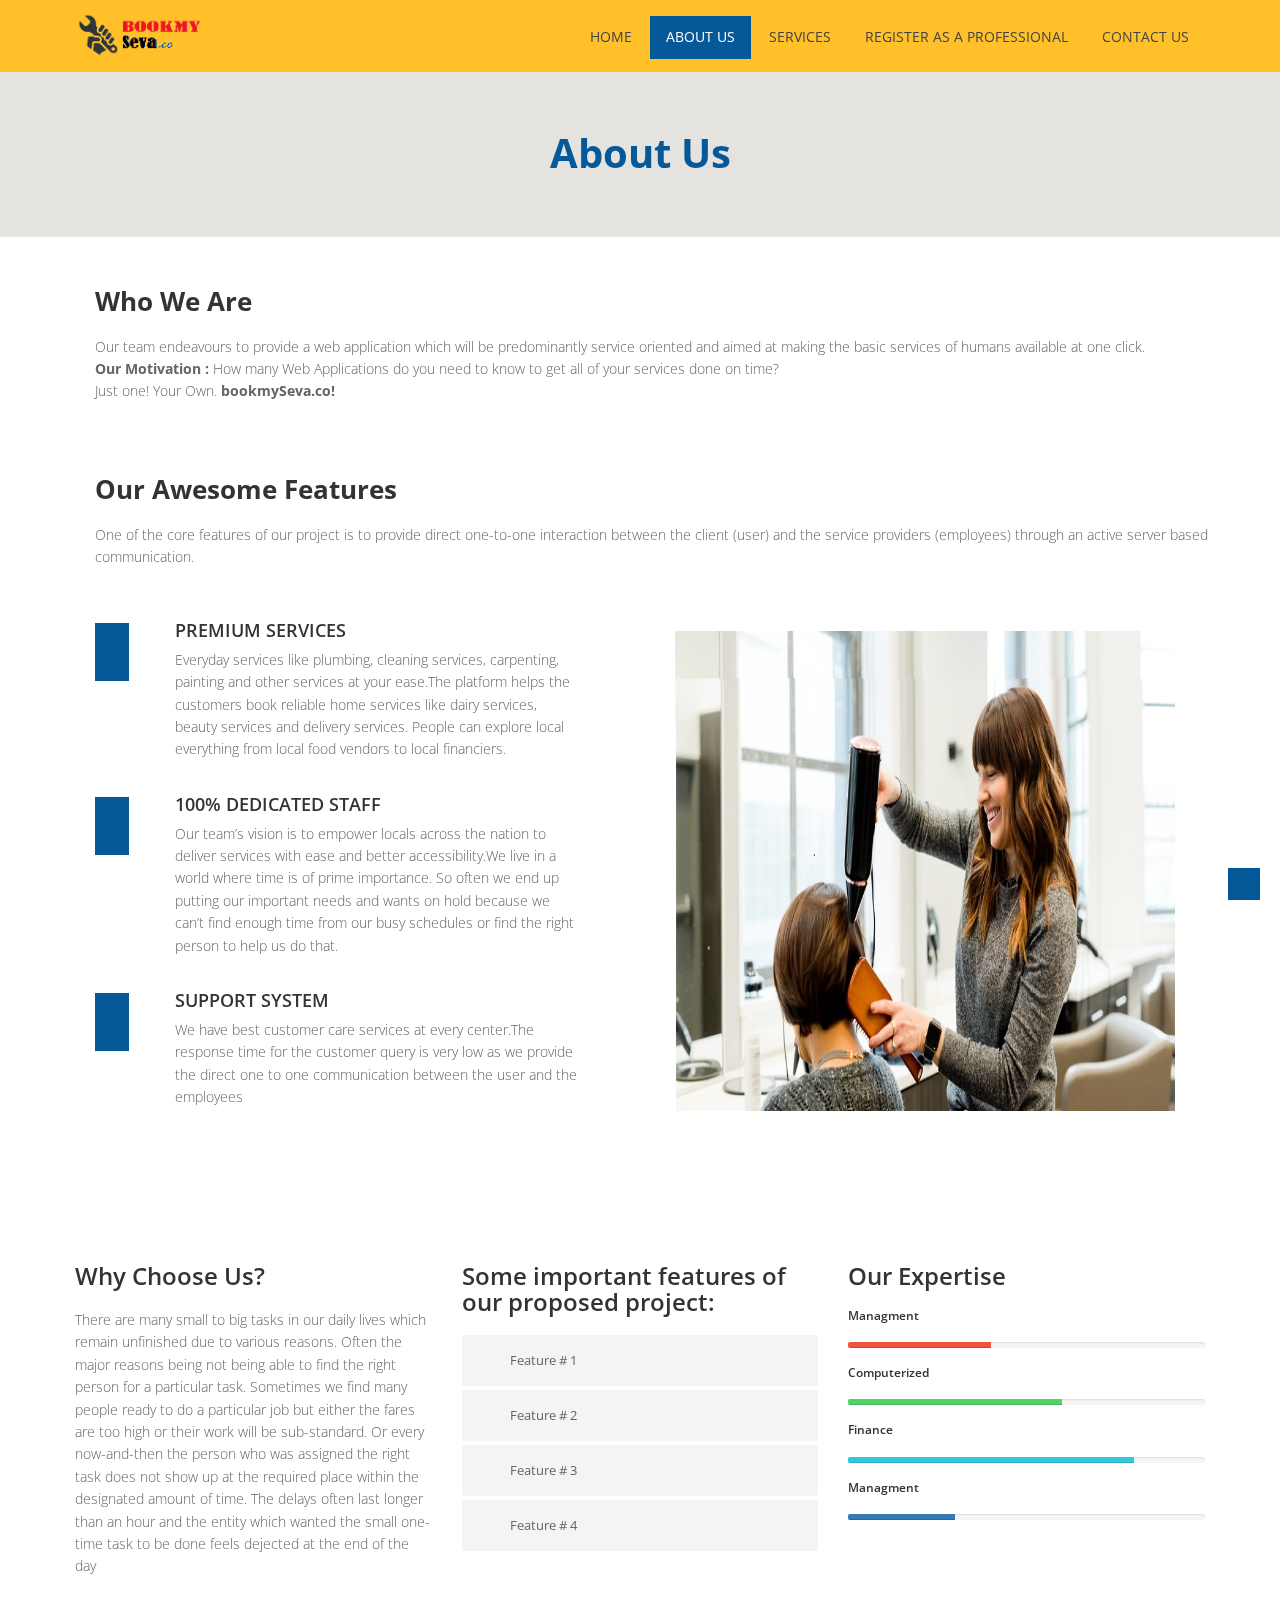
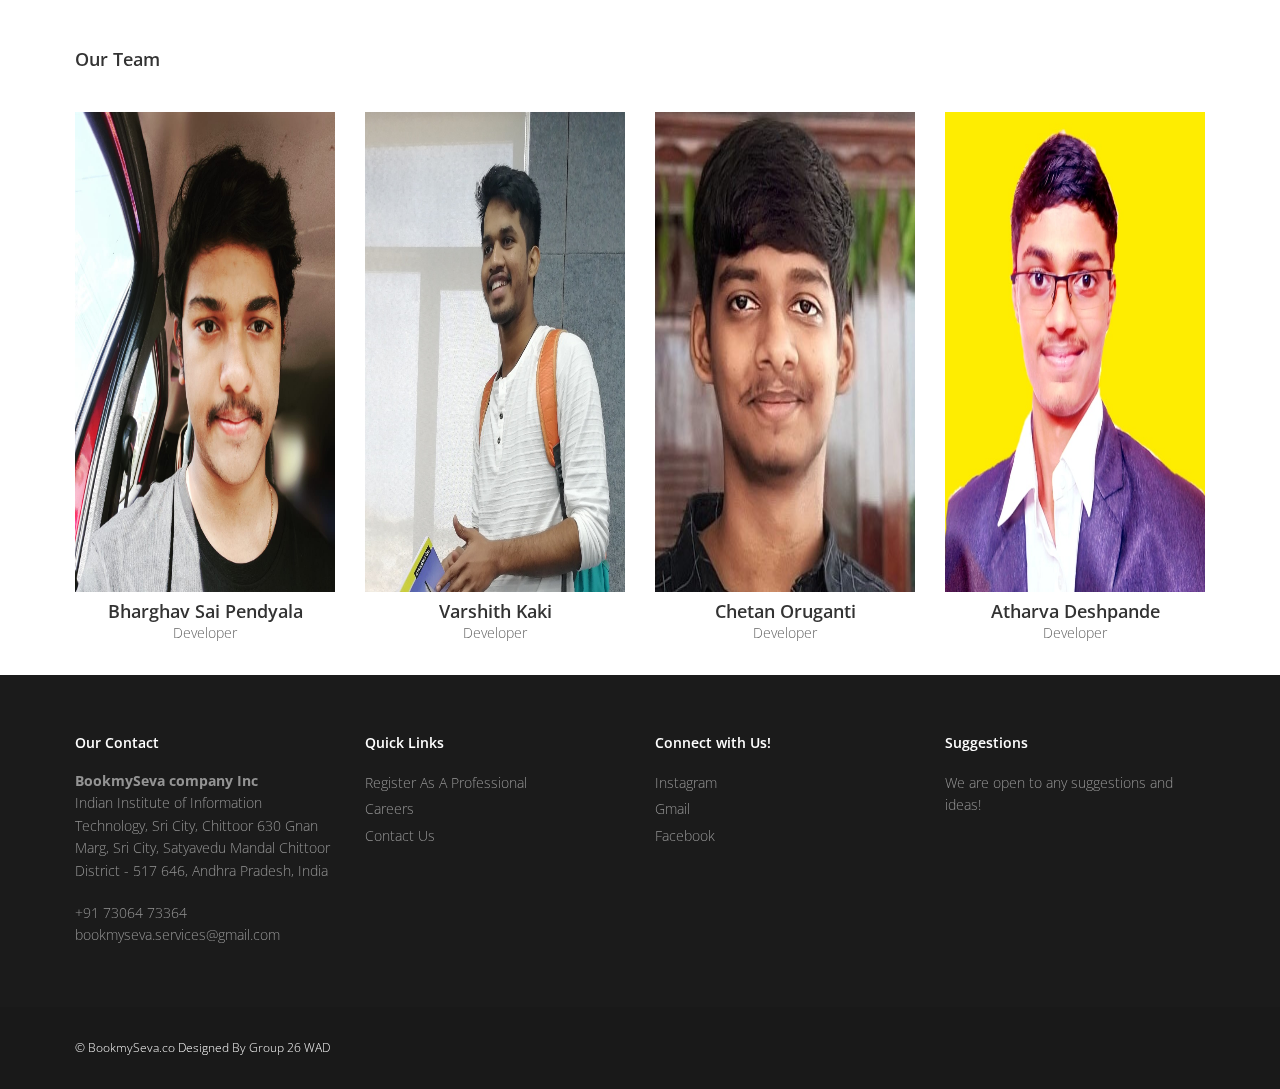
==== commit a820282c: "Made changes with the login, signup part" ====
--- a/about.html
+++ b/about.html
@@ -2,10 +2,10 @@
 <html lang="en">
 <head>
 <meta charset="utf-8">
-<title>BookmySevaAboutUS.co</title>
+<title>BookmySev.co</title>
 <meta name="viewport" content="width=device-width, initial-scale=1.0" />
 <meta name="description" content="" />
-
+<meta name="author" content="varshith.co" />
 <!-- css -->
 <link href="css/bootstrap.min.css" rel="stylesheet" />
 <link rel="stylesheet" href="simple-line-icons/css/simple-line-icons.css">
@@ -21,7 +21,6 @@
 </head>
 <body>
 <div id="wrapper">
-
 	<!-- start header -->
 		<header>
         <div class="navbar navbar-default navbar-static-top">
@@ -37,19 +36,8 @@
                 <div class="navbar-collapse collapse ">
                     <ul class="nav navbar-nav">
                         <li><a href="index.html">Home</a></li> 
-							 <!-- <li class="dropdown">
-                        <a href="#" data-toggle="dropdown" class="dropdown-toggle">About Us <b class="caret"></b></a>
-                        <ul class="dropdown-menu">
-                            <li><a href="about.html">Company</a></li>
-                            <li><a href="#">Our Team</a></li>
-                            <li><a href="#">News</a></li> 
-                            <li><a href="#">Investors</a></li>
-                        </ul>
-                    </li> -->
 						<li class="active"><a href="about.html">About us</a></li>
-						<li><a href="contact.html">Contact Us</a></li>
 						<li><a href="services.html">Services</a></li> 
-                        <li><a href="portfolio.html">Login/Sign Up</a></li>
                         <li><a href="pricing.html">Register as a Professional</a></li>
                         <li><a href="contact.html">Contact Us</a></li>
                     </ul>
@@ -300,78 +288,74 @@
 				</div>
 	</section>
 	<footer>
-	<div class="container">
-		<div class="row">
-			<div class="col-md-3">
-				<div class="widget">
-					<h5 class="widgetheading">Our Contact</h5>
-					<address>
-					<strong>BookmySeva company Inc</strong><br>
-					Indian Institute of Information Technology, Sri City, Chittoor
-					630 Gnan Marg, Sri City, Satyavedu Mandal
-					Chittoor District - 517 646, Andhra Pradesh, India</address>
-					<p>
-						<i class="icon-phone"></i> +91 73064 73364 <br>
-						<i class="icon-envelope-alt"></i> bookmyseva.services@gmail.com
-					</p>
-				</div>
-			</div>
-			<div class="col-md-3">
-				<div class="widget">
-					<h5 class="widgetheading">Quick Links</h5>
-					<ul class="link-list">
-						<li><a href="#">Latest Events</a></li>
-						<li><a href="#">Terms and conditions</a></li>
-						<li><a href="#">Privacy policy</a></li>
-						<li><a href="#">Career</a></li>
-						<li><a href="#">Contact us</a></li>
-					</ul>
-				</div>
-			</div>
-			<div class="col-md-3">
-				<div class="widget">
-					<h5 class="widgetheading">Latest posts</h5>
-					<ul class="link-list">
-						<li><a href="#">We will keep you updated</a></li>
-						<li><a href="#">xxxxxxxxxxxxxxxxxxxxxxxx</a></li>
-						<li><a href="#">xxxxxxxxxxxxxxxxxxxxxxxx</a></li>
-					</ul>
-				</div>
-			</div>
-			<div class="col-md-3">
-				<div class="widget">
-					<h5 class="widgetheading">Recent News</h5>
-					<ul class="link-list">
-						<li><a href="#">Work in progress</a></li>
-						<li><a href="#">xxxxxxxxxxxxxxxxxxxxxxxx</a></li>
-						<li><a href="#">xxxxxxxxxxxxxxxxxxxxxxxx</a></li>
-					</ul>
-				</div>
-			</div>
-		</div>
-	</div>
-	<div id="sub-footer">
 		<div class="container">
 			<div class="row">
-				<div class="col-lg-6">
-					<div class="copyright">
+				<div class="col-md-3">
+					<div class="widget">
+						<h5 class="widgetheading">Our Contact</h5>
+						<address>
+						<strong>BookmySeva company Inc</strong><br>
+						Indian Institute of Information Technology, Sri City, Chittoor
+						630 Gnan Marg, Sri City, Satyavedu Mandal
+						Chittoor District - 517 646, Andhra Pradesh, India</address>
 						<p>
-							<span>&copy; BookmySeva 2021 All right reserved. 
+							<i class="icon-phone"></i> +91 73064 73364 <br>
+							<i class="icon-envelope-alt"></i> bookmyseva.services@gmail.com
 						</p>
 					</div>
 				</div>
-				<div class="col-lg-6">
-					<ul class="social-network">
-						<li><a href="#" data-placement="top" title="Facebook"><i class="fa fa-facebook"></i></a></li>
-						<li><a href="#" data-placement="top" title="Twitter"><i class="fa fa-twitter"></i></a></li>
-						<li><a href="#" data-placement="top" title="Linkedin"><i class="fa fa-linkedin"></i></a></li>
-						<li><a href="#" data-placement="top" title="Pinterest"><i class="fa fa-pinterest"></i></a></li>
-						<li><a href="#" data-placement="top" title="Google plus"><i class="fa fa-google-plus"></i></a></li>
-					</ul>
-				</div>
-			</div>
-		</div>
-	</div>
+				<div class="col-md-3">
+					<div class="widget">
+						<h5 class="widgetheading">Quick Links</h5>
+						<ul class="link-list">
+							<li><a href="#">Register As A Professional</a></li>
+							<li><a href="#">Careers</a></li>
+							<li><a href="#">Contact Us</a></li>
+						</ul>
+					</div>
+				</div>
+				<div class="col-md-3">
+					<div class="widget">
+						<h5 class="widgetheading">Connect with Us!</h5>
+						<ul class="link-list">
+							<li><a href="#">Instagram</a></li>
+							<li><a href="#">Gmail</a></li>
+							<li><a href="#">Facebook</a></li>
+						</ul>
+					</div>
+				</div>
+				<div class="col-md-3">
+					<div class="widget">
+						<h5 class="widgetheading">Suggestions</h5>
+						<ul class="link-list">
+							<li><a href="#">We are open to any suggestions and ideas!</a></li>
+						</ul>
+					</div>
+				</div>
+			</div>
+		</div>
+		<div id="sub-footer">
+			<div class="container">
+				<div class="row">
+					<div class="col-lg-6">
+						<div class="copyright">
+							<p>
+								<span>&copy; BookmySeva.co <a href="http://bookmySeva.co" target="_blank">Designed</a> By Group 26 WAD</a>
+							</p>
+						</div>
+					</div>
+					<div class="col-lg-6">
+						<ul class="social-network">
+							<li><a href="#" data-placement="top" title="Facebook"><i class="fa fa-facebook"></i></a></li>
+							<li><a href="#" data-placement="top" title="Twitter"><i class="fa fa-twitter"></i></a></li>
+							<li><a href="#" data-placement="top" title="Linkedin"><i class="fa fa-linkedin"></i></a></li>
+							<li><a href="#" data-placement="top" title="Pinterest"><i class="fa fa-pinterest"></i></a></li>
+							<li><a href="#" data-placement="top" title="Google plus"><i class="fa fa-google-plus"></i></a></li>
+						</ul>
+					</div>
+				</div>
+			</div>
+		</div>
 	</footer>
 </div>
 <a href="#" class="scrollup"><i class="fa fa-angle-up active"></i></a>
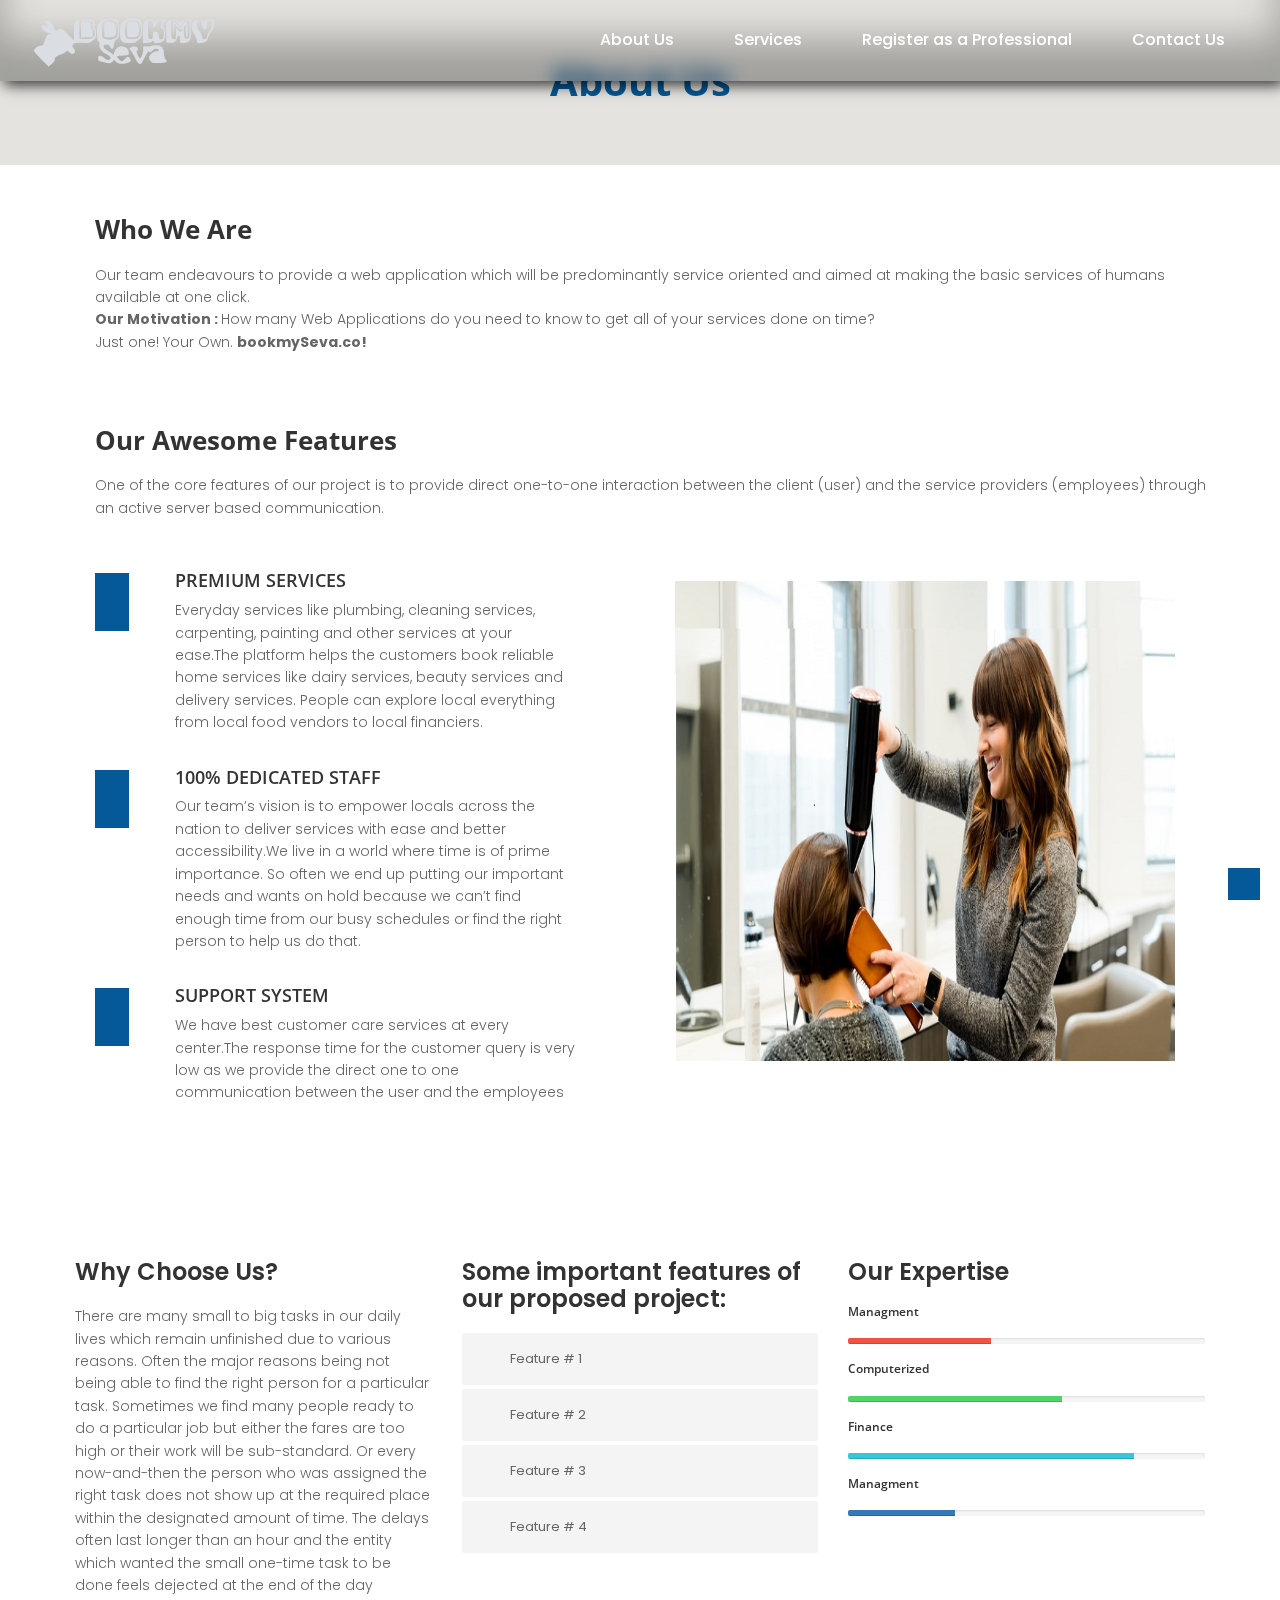
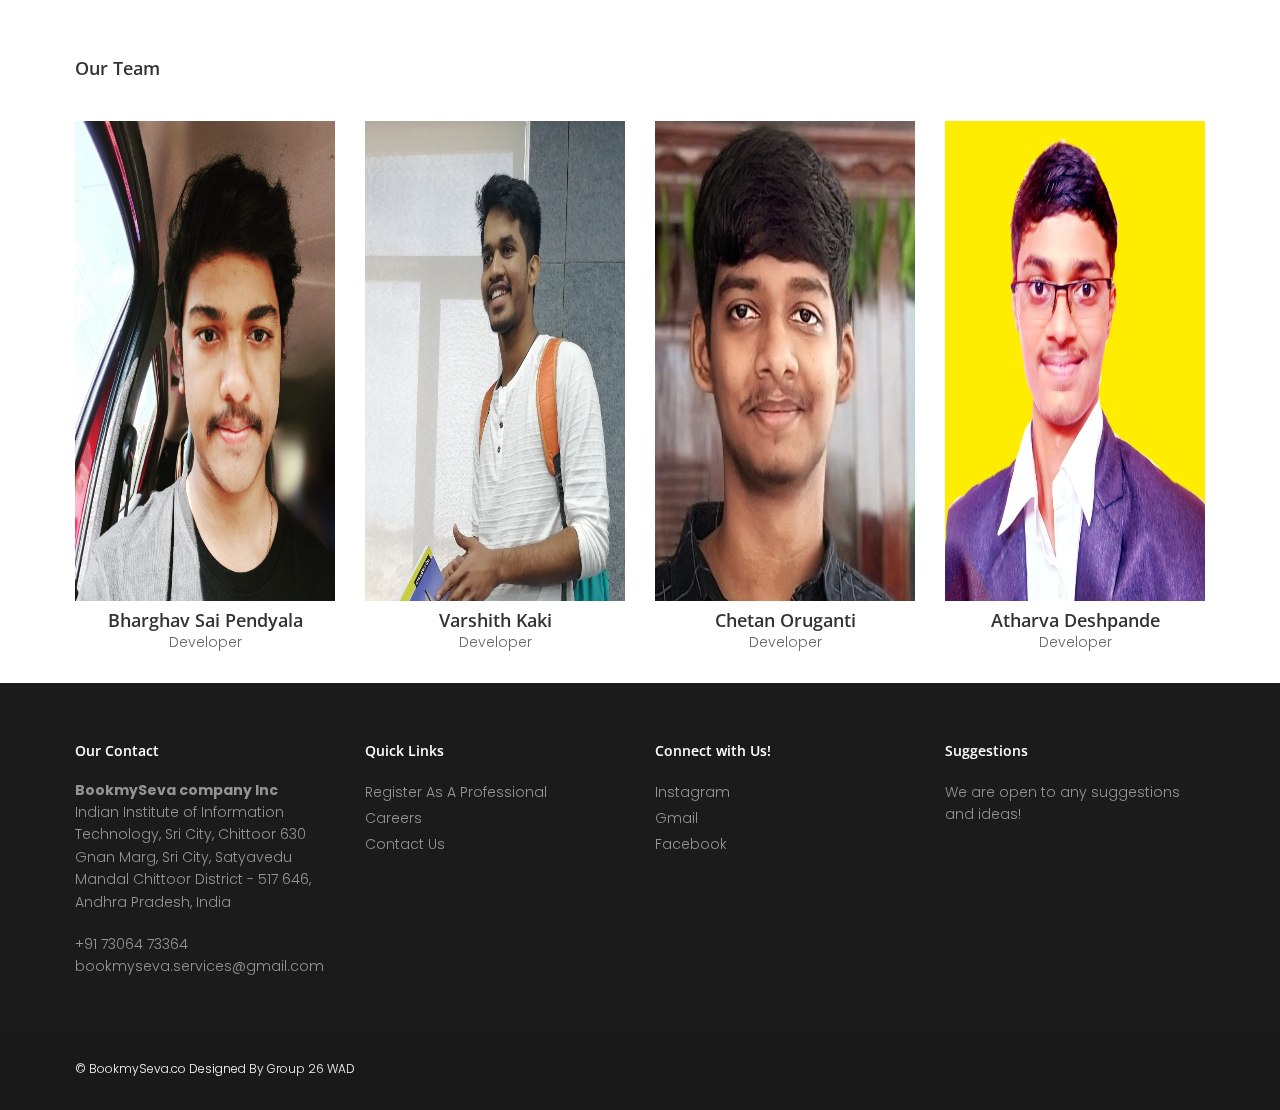
==== commit d6e4297a: "Merge remote-tracking branch 'upstream/master' into imgbot" ====
--- a/about.html
+++ b/about.html
@@ -12,6 +12,8 @@
 <link href="css/fancybox/jquery.fancybox.css" rel="stylesheet"> 
 <link href="css/flexslider.css" rel="stylesheet" />
 <link href="css/style.css" rel="stylesheet" />
+<link rel="stylesheet" href="./css/test2.0.css" />
+    <link rel="stylesheet" href="./css/iconmoon_final2.0/style.css" />
  
 <!-- HTML5 shim, for IE6-8 support of HTML5 elements -->
 <!--[if lt IE 9]>
@@ -22,7 +24,7 @@
 <body>
 <div id="wrapper">
 	<!-- start header -->
-		<header>
+		<!-- <header>
         <div class="navbar navbar-default navbar-static-top">
             <div class="container">
                 <div class="navbar-header">
@@ -44,7 +46,32 @@
                 </div>
             </div>
         </div>
-	</header><!-- end header -->
+	</header>end header -->
+	<header class="">
+		<a class="brand_icon" href="index.html" style="text-decoration: none;position: relative;
+		left: -3%;">
+		  <i class="icon-logo_font"></i>
+		  <!-- <img src="./logo.png" alt="" style="width: 30%;height: auto;"> -->
+		</a>
+		
+		<div class="menu">
+		  <a href="about.html"
+			>About Us</a
+		  >
+		  <a href="#"
+			>Services</a
+		  >
+		  <a href="pricing.html"
+			>Register as a Professional</a
+		  >
+		  <a href="contact.html"
+			>Contact Us</a
+		  >
+		</div>
+		<div class="header_btn">
+		  <i class="fas fa-bars menu-btn"></i>
+		</div>
+	  </header>
 	<section id="inner-headline">
 	<div class="container">
 		<div class="row">
@@ -372,5 +399,6 @@
 <script src="js/jquery.flexslider.js"></script>
 <script src="js/animate.js"></script>
 <script src="js/custom.js"></script>
+<script src="./js/navbar.js"></script>
 </body>
 </html>
--- a/css/test2.0.css
+++ b/css/test2.0.css
@@ -0,0 +1,485 @@
+@import url("https://fonts.googleapis.com/css2?family=Poppins:wght@100;200;300;400;500;600;700;800;900&display=swap");
+
+* {
+  margin: 0;
+  padding: 0;
+  box-sizing: border-box;
+  font-family: "Poppins", sans-serif;
+}
+head {
+  margin: 0;
+  padding: 0;
+  border: 0;
+}
+body {
+  margin: 0;
+  padding: 0;
+  min-height: 100vh;
+  /* display: flex; */
+  justify-content: center;
+  align-items: center;
+  /* background: #1D212B; */
+}
+header {
+  box-sizing: border-box;
+  z-index: 999;
+  position: fixed;
+  top: 0;
+  left: 0;
+  height: 9%;
+  width: 100%;
+  display: flex;
+  justify-content: space-between;
+  align-items: center;
+  padding: 0px 60px;
+  transition: 0.6s;
+  padding-top: 6px;
+  overflow: hidden;
+  box-shadow: inset 0 -3em 3em rgba(0, 0, 0, 0.3),
+    0 0 0 2px rgb(255, 255, 255, 0), 0.3em 0.3em 1em rgba(0, 0, 0, 0.8);
+  backdrop-filter: blur(10px);
+}
+
+header.sticky {
+  /* background: linear-gradient(to right, #06beb6,  #48b1bf);  */
+  background: linear-gradient(to right, #141e30, #243b55);
+  /* background: #c8a2c8; */
+  display: flex;
+  justify-content: space-between;
+  align-items: center;
+  padding-top: 6px;
+  padding: 6px 60px;
+  overflow: hidden;
+}
+header .brand {
+  position: absolute;
+  left: 2%;
+  top: 6%;
+  color: #fff;
+  font-size: 30px;
+  font-weight: 700;
+  text-decoration: none;
+  letter-spacing: 2px;
+  transition: 0.3s;
+  transition-property: color, background;
+  background-image: url("https://github.com/varshith-k/bookmySeva/blob/master/img/logo.png?raw=true");
+}
+header .brand_icon {
+  color: #dadde2;
+  /* background: #000; */
+}
+
+header .brand_icon:hover {
+  color: #b1bdc5;
+  /* background: #fff; */
+}
+
+header .brand a {
+  color: #fff;
+  font-size: 16px;
+  font-weight: 500;
+  text-decoration: none;
+  margin: 0 30px;
+  padding: 0 10px;
+  border-radius: 20px;
+  transition: 0.6s;
+  transition-property: color, background;
+}
+
+header .menu {
+  position: relative;
+  display: flex;
+  left: 3%;
+  justify-content: center;
+  align-items: center;
+  padding-bottom: 6px;
+}
+
+header .menu a {
+  color: #fff;
+  font-size: 16px;
+  font-weight: 500;
+  text-decoration: none;
+  margin: 0 20px;
+  padding: 0 10px;
+  border-radius: 20px;
+  transition: 0.3s;
+  transition-property: color, background;
+}
+
+header .menu a:hover {
+  color: #000;
+  background: #fff;
+}
+header .brand a:hover {
+  color: #000;
+  background: #fff;
+}
+
+header .header_btn {
+  color: #fff;
+  font-size: 25px;
+  cursor: pointer;
+  display: none;
+}
+
+p {
+  justify-content: center;
+  align-items: center;
+  margin: 0;
+  padding-bottom: 0;
+}
+.button {
+  background-color: #4caf50;
+  border: none;
+  color: white;
+  padding: 10px 10px;
+  text-align: center;
+  text-decoration: none;
+  display: inline-block;
+  font-size: 16px;
+  margin: 4px 2px;
+  cursor: pointer;
+  display: flex;
+  justify-content: center;
+  align-items: center;
+  height: 6vh;
+  width: auto;
+  border-radius: 7px;
+}
+.img-slider {
+  position: relative;
+  width: 100 vw;
+  height: 100vh;
+  background: #dadcd2;
+}
+
+.img-slider .a.slide {
+  z-index: 1;
+  position: absolute;
+  width: 100%;
+  clip-path: circle(30% at 0 100%);
+}
+.img-slider .b.slide {
+  z-index: 1;
+  position: absolute;
+  width: 100%;
+  clip-path: circle(30% at 0 100%);
+}
+.img-slider .c.slide {
+  z-index: 1;
+  position: absolute;
+  width: 100%;
+  clip-path: circle(30% at 0 100%);
+}
+.img-slider .d.slide {
+  z-index: 1;
+  position: absolute;
+  width: 100%;
+  clip-path: circle(30% at 0 100%);
+}
+.img-slider .e.slide {
+  z-index: 1;
+  position: absolute;
+  width: 100%;
+  clip-path: circle(30% at 0 100%);
+}
+.img-slider .e.slide.active {
+  margin: 0%;
+  /* padding-right: 10%; */
+  position: absolute;
+  min-height: 100vh;
+  padding-top: 10%;
+  padding-bottom: 10%;
+  color: #000;
+  background-image: url("https://images.pexels.com/photos/1643383/pexels-photo-1643383.jpeg?auto=compress&cs=tinysrgb&dpr=3&h=750&w=1260");
+  /* background-image: url(https://images.unsplash.com/photo-1594392175506-29798601d67e?ixid=MXwxMjA3fDB8MHxwaG90by1wYWdlfHx8fGVufDB8fHw%3D&ixlib=rb-1.2.1&auto=format&fit=crop&w=1050&q=80); */
+  background-size: cover;
+  clip-path: circle(150% at 0 50%);
+  transition: 0.8s;
+  transition-property: clip-path;
+}
+
+.img-slider .b.slide.active {
+  position: absolute;
+  min-height: 100vh;
+  max-width: 100 vw;
+  padding-top: 10%;
+  padding-bottom: 10%;
+  color: #000;
+  /* background-image: url("https://images.pexels.com/photos/1643383/pexels-photo-1643383.jpeg?auto=compress&cs=tinysrgb&dpr=3&h=750&w=1260");  */
+  background-image: url(https://images.unsplash.com/photo-1534297635766-a262cdcb8ee4?ixlib=rb-1.2.1&ixid=MXwxMjA3fDB8MHxwaG90by1wYWdlfHx8fGVufDB8fHw%3D&auto=format&fit=crop&w=1050&q=80);
+  background-size: cover;
+  clip-path: circle(150% at 0 50%);
+  transition: 0.8s;
+  transition-property: clip-path;
+}
+.img-slider .c.slide.active {
+  position: absolute;
+  min-height: 100vh;
+  max-width: 100 vw;
+  padding-top: 10%;
+  padding-bottom: 10%;
+  color: #000;
+  /* background-image: url("https://images.pexels.com/photos/1643383/pexels-photo-1643383.jpeg?auto=compress&cs=tinysrgb&dpr=3&h=750&w=1260");  */
+  background-image: url(https://images.pexels.com/photos/5974355/pexels-photo-5974355.jpeg?cs=srgb&dl=pexels-ono-kosuki-5974355.jpg&fm=jpg);
+  background-size: cover;
+  clip-path: circle(150% at 0 50%);
+  transition: 0.8s;
+  transition-property: clip-path;
+}
+
+.img-slider .d.slide.active {
+  position: absolute;
+  min-height: 100vh;
+  max-width: 100 vw;
+  padding-top: 10%;
+  padding-bottom: 10%;
+  color: #000;
+  /* background-image: url("https://images.pexels.com/photos/1643383/pexels-photo-1643383.jpeg?auto=compress&cs=tinysrgb&dpr=3&h=750&w=1260");  */
+  background-image: url(https://images.unsplash.com/photo-1557785580-8dc4c49126a6?ixid=MXwxMjA3fDB8MHxzZWFyY2h8Mnx8YnV0Y2hlciUyMHNob3B8ZW58MHx8MHw%3D&ixlib=rb-1.2.1&w=1000&q=80);
+  background-size: cover;
+  clip-path: circle(150% at 0 50%);
+  transition: 0.8s;
+  transition-property: clip-path;
+}
+
+.img-slider .a.slide.active {
+  position: absolute;
+  min-height: 100vh;
+  max-width: 100 vw;
+  padding-top: 10%;
+  padding-bottom: 10%;
+  color: #000;
+  /* background-image: url("https://images.pexels.com/photos/1643383/pexels-photo-1643383.jpeg?auto=compress&cs=tinysrgb&dpr=3&h=750&w=1260");  */
+  background-image: url(https://images.pexels.com/photos/6205600/pexels-photo-6205600.jpeg?auto=compress&cs=tinysrgb&dpr=2&h=650&w=940);
+  background-size: cover;
+  clip-path: circle(150% at 0 50%);
+  transition: 0.8s;
+  transition-property: clip-path;
+}
+
+.img-slider .a.slide img {
+  z-index: 1;
+  min-height: 100vh;
+  background-position: center;
+  background-repeat: no-repeat;
+  background-size: cover;
+}
+
+.img-slider .b.slide img {
+  z-index: 1;
+  min-height: 100vh;
+  background-position: center;
+  background-repeat: no-repeat;
+  background-size: cover;
+}
+
+.img-slider .c.slide img {
+  z-index: 1;
+  min-height: 100vh;
+  background-position: center;
+  background-repeat: no-repeat;
+  background-size: cover;
+}
+.img-slider .d.slide img {
+  z-index: 1;
+  min-height: 100vh;
+  background-position: center;
+  background-repeat: no-repeat;
+  background-size: cover;
+}
+.img-slider .e.slide img {
+  z-index: 1;
+  min-height: 100vh;
+  background-position: center;
+  background-repeat: no-repeat;
+  background-size: cover;
+}
+
+.img-slider .a.slide .info {
+  position: absolute;
+  padding: 5 px 5 px;
+  margin: 0%;
+  top: 80%;
+  left: 50%;
+  -ms-transform: translate(-50%, -50%);
+  transform: translate(-50%, -50%);
+}
+
+.img-slider .b.slide .info {
+  position: absolute;
+  padding: 5 px 5 px;
+  margin: 0%;
+  top: 80%;
+  left: 50%;
+  -ms-transform: translate(-50%, -50%);
+  transform: translate(-50%, -50%);
+}
+.img-slider .c.slide .info {
+  position: absolute;
+  padding: 5 px 5 px;
+  margin: 0%;
+  top: 80%;
+  left: 50%;
+  -ms-transform: translate(-50%, -50%);
+  transform: translate(-50%, -50%);
+}
+
+.img-slider .d.slide .info {
+  position: absolute;
+  padding: 5 px 5 px;
+  margin: 0%;
+  top: 80%;
+  left: 50%;
+  -ms-transform: translate(-50%, -50%);
+  transform: translate(-50%, -50%);
+}
+
+.img-slider .e.slide .info {
+  position: absolute;
+  padding: 5 px 5 px;
+  margin: 0%;
+  top: 80%;
+  left: 50%;
+  -ms-transform: translate(-50%, -50%);
+  transform: translate(-50%, -50%);
+}
+
+.img-slider .a.slide .info h2 {
+  color: #fff;
+  font-size: 45px;
+  text-transform: uppercase;
+  font-weight: 800;
+  letter-spacing: 2px;
+  text-align: center;
+}
+
+.img-slider .b.slide .info h2 {
+  color: #fff;
+  font-size: 45px;
+  text-transform: uppercase;
+  font-weight: 800;
+  letter-spacing: 2px;
+  text-align: center;
+}
+
+.img-slider .c.slide .info h2 {
+  color: #fff;
+  font-size: 45px;
+  text-transform: uppercase;
+  font-weight: 800;
+  letter-spacing: 2px;
+  text-align: center;
+}
+.img-slider .d.slide .info h2 {
+  color: #fff;
+  font-size: 45px;
+  text-transform: uppercase;
+  font-weight: 800;
+  letter-spacing: 2px;
+  text-align: center;
+}
+.img-slider .e.slide .info h2 {
+  color: #fff;
+  font-size: 45px;
+  text-transform: uppercase;
+  font-weight: 800;
+  letter-spacing: 2px;
+  text-align: center;
+}
+
+.img-slider .a.slide .info p {
+  color: #fff;
+  background: rgba(0, 0, 0, 0.2);
+  font-size: 16px;
+  padding: 10px;
+  border-radius: 4px;
+  margin: 0;
+  text-align: center;
+  top: 50%;
+  left: 50%;
+  max-width: 30vw;
+}
+
+.img-slider .b.slide .info p {
+  /* color: #fff;
+  background: rgba(0, 0, 0, 0.1);
+  font-size: 16px;
+  padding: 10px;
+  border-radius: 4px;
+  margin: 0;
+  text-align: center;
+  top : 50%;
+  left: 50%; */
+  color: #fff;
+  background: rgba(0, 0, 0, 0.3);
+  font-size: 16px;
+  padding: 10px;
+  border-radius: 4px;
+  margin: 0;
+  text-align: center;
+  top: 50%;
+  left: 50%;
+  max-width: 30vw;
+}
+
+.img-slider .c.slide .info p {
+  color: #fff;
+  background: rgba(0, 0, 0, 0.1);
+  font-size: 16px;
+  padding: 10px;
+  border-radius: 4px;
+  margin: 0;
+  text-align: center;
+  top: 50%;
+  left: 50%;
+  max-width: 30vw;
+}
+
+.img-slider .d.slide .info p {
+  color: #fff;
+  background: rgba(0, 0, 0, 0.3);
+  font-size: 16px;
+  padding: 10px;
+  border-radius: 4px;
+  margin: 0;
+  text-align: center;
+  top: 50%;
+  left: 50%;
+  max-width: 30vw;
+}
+
+.img-slider .e.slide .info p {
+  color: #fff;
+  background: rgba(0, 0, 0, 0.2);
+  font-size: 16px;
+  padding: 10px;
+  border-radius: 4px;
+  margin: 0;
+  text-align: center;
+  top: 50%;
+  left: 50%;
+  max-width: 30vw;
+}
+
+.img-slider .navigation {
+  z-index: 2;
+  justify-content: center;
+  position: relative;
+  display: flex;
+  top: 93%;
+}
+
+.img-slider .navigation .btn {
+  background: rgba(255, 255, 255, 0.5);
+  padding: 0px 12px;
+  height: 6px;
+  margin: 10px;
+  cursor: pointer;
+}
+
+.img-slider .navigation .btn.active {
+  background: #e2e5da;
+  box-shadow: 0 0 2px rgba(0, 0, 0, 0.5);
+}
--- a/css/iconmoon_final2.0/style.css
+++ b/css/iconmoon_final2.0/style.css
@@ -0,0 +1,64 @@
+@font-face {
+  font-family: "icomoon";
+  src: url("fonts/icomoon.eot?5t4dgr");
+  src: url("fonts/icomoon.eot?5t4dgr#iefix") format("embedded-opentype"),
+    url("fonts/icomoon.ttf?5t4dgr") format("truetype"),
+    url("fonts/icomoon.woff?5t4dgr") format("woff"),
+    url("fonts/icomoon.svg?5t4dgr#icomoon") format("svg");
+  font-weight: normal;
+  font-style: normal;
+  font-display: block;
+}
+
+[class^="icon-"],
+[class*=" icon-"] {
+  /* use !important to prevent issues with browser extensions that change fonts */
+  font-family: "icomoon" !important;
+  speak: never;
+  font-style: normal;
+  font-weight: normal;
+  font-variant: normal;
+  text-transform: none;
+  line-height: 1;
+
+  /* Better Font Rendering =========== */
+  -webkit-font-smoothing: antialiased;
+  -moz-osx-font-smoothing: grayscale;
+}
+
+.icon-logo_font:before {
+  content: "\e901";
+  font-size: 200px;
+  justify-content: center;
+  display: flex;
+  padding-bottom: 4px;
+}
+.icon-home_cleaning:before {
+  content: "\e900";
+  font-size: 48px;
+  justify-content: center;
+  display: flex;
+  color: rgb(249, 91, 84);
+}
+.icon-plumber:before {
+  content: "\e902";
+  color: #6495ed;
+  font-size: 48px;
+  justify-content: center;
+  display: flex;
+}
+.icon-user:before {
+  content: "\e903";
+  font-size: 48px;
+  justify-content: center;
+  display: flex;
+  color: #5a5a54;
+  opacity: 200%;
+}
+.icon-power:before {
+  content: "\e9b5";
+  font-size: 48px;
+  justify-content: center;
+  display: flex;
+  color: rgb(237, 251, 5, 0.8);
+}
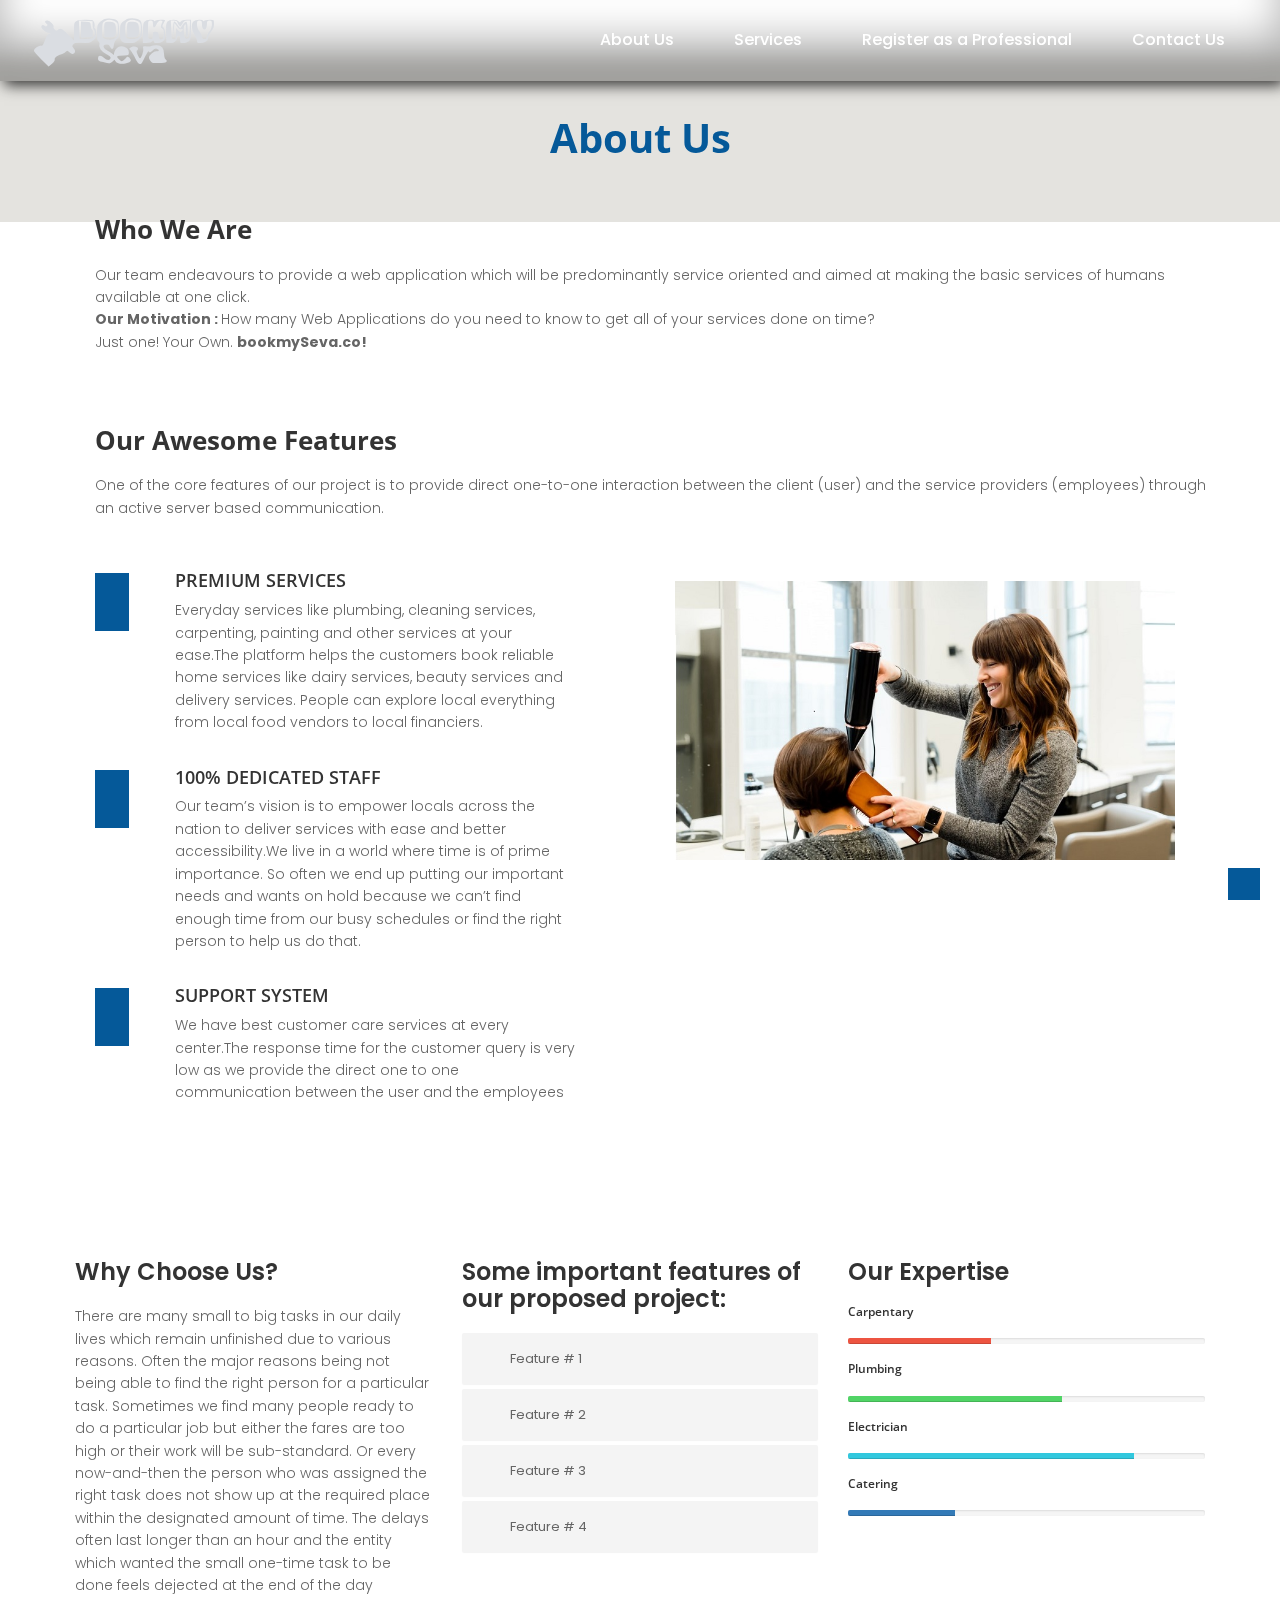
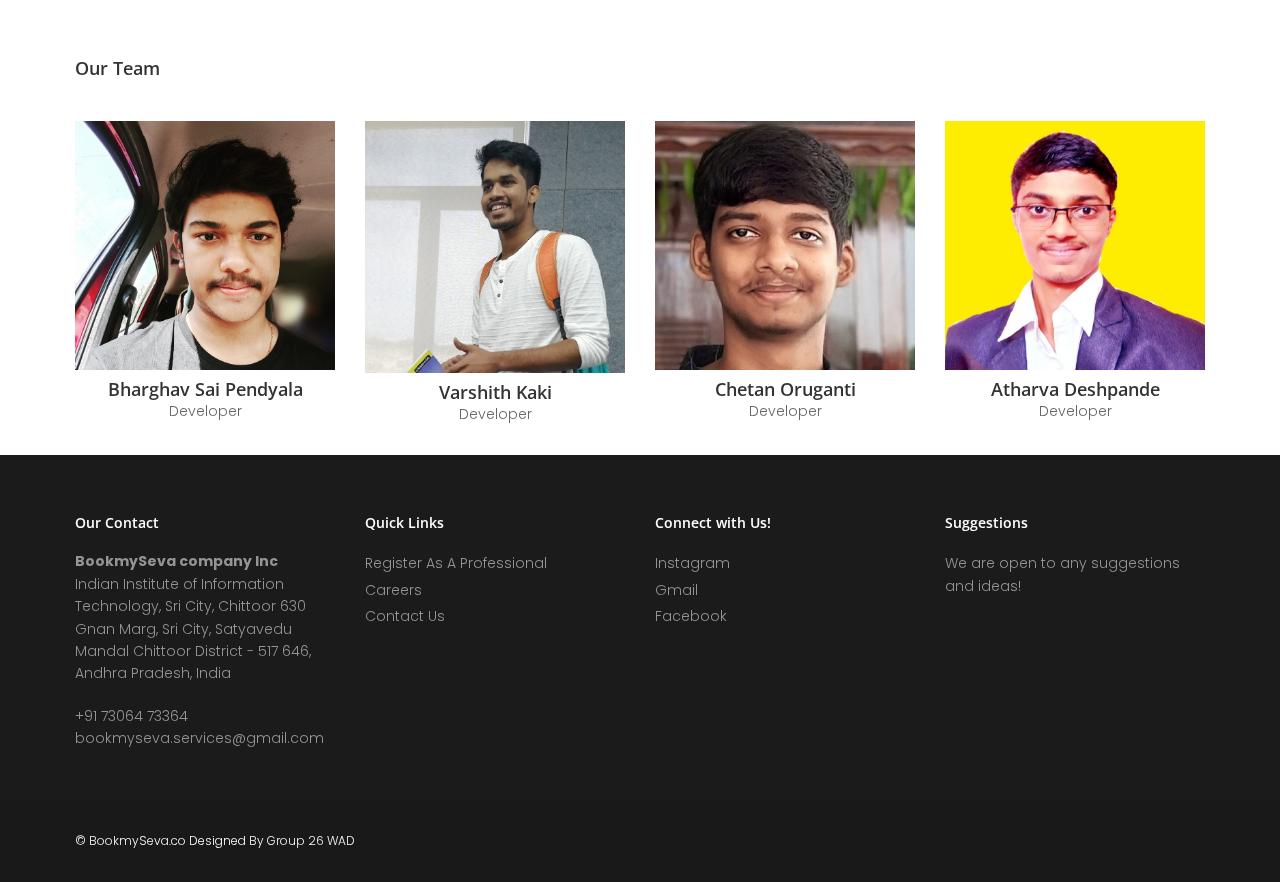
==== commit 5f206488: "update for service" ====
--- a/about.html
+++ b/about.html
@@ -50,7 +50,7 @@
 	<header class="">
 		<a class="brand_icon" href="index.html" style="text-decoration: none;position: relative;
 		left: -3%;">
-		  <i class="icon-logo_font"></i>
+		  <i class="icon-moonlogo_font"></i>
 		  <!-- <img src="./logo.png" alt="" style="width: 30%;height: auto;"> -->
 		</a>
 		
@@ -58,7 +58,7 @@
 		  <a href="about.html"
 			>About Us</a
 		  >
-		  <a href="#"
+		  <a href="service.html"
 			>Services</a
 		  >
 		  <a href="pricing.html"
@@ -220,26 +220,26 @@
 								<div class="block-heading-two">
 									<h3><span>Our Expertise</span></h3>
 								</div>								
-								<h6>Managment</h6>
+								<h6>Carpentary</h6>
 								<div class="progress pb-sm">
 								  <!-- White color (progress-bar-white) -->
 								  <div class="progress-bar progress-bar-red" role="progressbar" aria-valuenow="40" aria-valuemin="0" aria-valuemax="100" style="width: 40%">
 									 <span class="sr-only">40% Complete (success)</span>
 								  </div>
 								</div>
-								<h6>Computerized</h6>
+								<h6>Plumbing</h6>
 								<div class="progress pb-sm">
 								  <div class="progress-bar progress-bar-green" role="progressbar" aria-valuenow="60" aria-valuemin="0" aria-valuemax="100" style="width: 60%">
 									 <span class="sr-only">40% Complete (success)</span>
 								  </div>
 								</div>
-								<h6>Finance</h6>
+								<h6>Electrician</h6>
 								<div class="progress pb-sm">
 								  <div class="progress-bar progress-bar-lblue" role="progressbar" aria-valuenow="80" aria-valuemin="0" aria-valuemax="100" style="width: 80%">
 									 <span class="sr-only">40% Complete (success)</span>
 								  </div>
 								</div>
-								<h6>Managment</h6>
+								<h6>Catering</h6>
 								<div class="progress pb-sm">
 								  <div class="progress-bar progress-bar-yellow" role="progressbar" aria-valuenow="30" aria-valuemin="0" aria-valuemax="100" style="width: 30%">
 									 <span class="sr-only">40% Complete (success)</span>
--- a/css/style.css
+++ b/css/style.css
@@ -5,118 +5,130 @@
 USED GOOGLEFONTS API 
 -------------------------------------------------------*/
 
-@import url('http://fonts.googleapis.com/css?family=Noto+Serif:400,400italic,700|Open+Sans:400,600,700'); 
-@import url('font-awesome.css');  
-@import url('animate.css');
+@import url("http://fonts.googleapis.com/css?family=Noto+Serif:400,400italic,700|Open+Sans:400,600,700");
+@import url("font-awesome.css");
+@import url("animate.css");
 
 body {
-	font-family:'Open Sans', Arial, sans-serif;
-	font-size:14px;
-	font-weight:300;
-	line-height:1.6em;
-	color:#656565;
-	/* background: #EFEFEF; */
+  font-family: "Open Sans", Arial, sans-serif;
+  font-size: 14px;
+  font-weight: 300;
+  line-height: 1.6em;
+  color: #656565;
+  /* background: #EFEFEF; */
 }
 
 a:active {
-	outline:0;
+  outline: 0;
 }
 
 .clear {
-	clear:both;
-}
-
-h1,h2, h3, h4, h5, h6 {
-	font-family:'Open Sans', Arial, sans-serif;
-	font-weight: 600;
-	line-height:1.1em;
-	color:#333;
-	margin-bottom: 20px;
-}
- h2{
-    font-size: 26px;
-    font-weight: 700;
+  clear: both;
+}
+
+h1,
+h2,
+h3,
+h4,
+h5,
+h6 {
+  font-family: "Open Sans", Arial, sans-serif;
+  font-weight: 600;
+  line-height: 1.1em;
+  color: #333;
+  margin-bottom: 20px;
+}
+h2 {
+  font-size: 26px;
+  font-weight: 700;
 }
 .container {
-	padding:0 20px 0 20px;
-	position:relative;
+  padding: 0 20px 0 20px;
+  position: relative;
 }
 .help-block ul li {
-    color: red;
-}
-#wrapper{
-	width:100%;
-	margin:0;	
-	padding:0;
+  color: red;
+}
+#wrapper {
+  width: 100%;
+  margin: 0;
+  padding: 0;
 }
 .navbar-toggle {
-    position: relative;
-    float: right;
-    padding: 9px 10px;
-    margin-top: 8px;
-    margin-right: 15px;
-    margin-bottom: 8px;
-    background-color: transparent;
-    background-image: none;
-    border: 0;
-    border-radius: 4px;
-}
-.row,.row-fluid {
-	margin-bottom:30px;
-}
-
-.row .row,.row-fluid .row-fluid{
-	margin-bottom:30px;
-}
-
-.row.nomargin,.row-fluid.nomargin {
-	margin-bottom:0;
+  position: relative;
+  float: right;
+  padding: 9px 10px;
+  margin-top: 8px;
+  margin-right: 15px;
+  margin-bottom: 8px;
+  background-color: transparent;
+  background-image: none;
+  border: 0;
+  border-radius: 4px;
+}
+.row,
+.row-fluid {
+  margin-bottom: 30px;
+}
+
+.row .row,
+.row-fluid .row-fluid {
+  margin-bottom: 30px;
+}
+
+.row.nomargin,
+.row-fluid.nomargin {
+  margin-bottom: 0;
 }
 
 img.img-polaroid {
-	margin:0 0 20px 0;
+  margin: 0 0 20px 0;
 }
 .img-box {
-	max-width:100%;
-}
-.flex-control-nav li{
-display:none;
+  max-width: 100%;
+}
+.flex-control-nav li {
+  display: none;
 }
 /*  Header
 ==================================== */
- 
+
 header .navbar {
-    margin-bottom: 0;
+  margin-bottom: 0;
 }
 
 .navbar-default {
-    border: none;
+  border: none;
 }
 
 .navbar-brand {
-    color: #222;
-	text-transform: uppercase;
-    font-size: 24px;
-    font-weight: 700;
-    line-height: 1em;
-	letter-spacing: -1px; 
-    padding: 0 0 0 15px;
-}
-.navbar-default .navbar-brand{
-color: #1891EC;
-}
-.navbar-default .navbar-brand img{
-width:140px;
-}
-header .navbar-collapse  ul.navbar-nav {
-    float: right;
-    margin-right: 0;
-}
-header .navbar {min-height: 70px;padding: 18px 0;background: #ffc02a;}
-.home-page header .navbar-default{
-    background: #ffc02a;
-    /* position: absolute; */
-    width: 100%;
+  color: #222;
+  text-transform: uppercase;
+  font-size: 24px;
+  font-weight: 700;
+  line-height: 1em;
+  letter-spacing: -1px;
+  padding: 0 0 0 15px;
+}
+.navbar-default .navbar-brand {
+  color: #1891ec;
+}
+.navbar-default .navbar-brand img {
+  width: 140px;
+}
+header .navbar-collapse ul.navbar-nav {
+  float: right;
+  margin-right: 0;
+}
+header .navbar {
+  min-height: 70px;
+  padding: 18px 0;
+  background: #ffc02a;
+}
+.home-page header .navbar-default {
+  background: #ffc02a;
+  /* position: absolute; */
+  width: 100%;
 }
 
 header .nav li a:hover,
@@ -126,56 +138,53 @@
 header .nav li a.dropdown-toggle:hover,
 header .nav li a.dropdown-toggle:focus,
 header .nav li.active ul.dropdown-menu li a:hover,
-header .nav li.active ul.dropdown-menu li.active a{
-    -webkit-transition: all .3s ease;
-    -moz-transition: all .3s ease;
-    -ms-transition: all .3s ease;
-    -o-transition: all .3s ease;
-    transition: all .3s ease;
-}
-
+header .nav li.active ul.dropdown-menu li.active a {
+  -webkit-transition: all 0.3s ease;
+  -moz-transition: all 0.3s ease;
+  -ms-transition: all 0.3s ease;
+  -o-transition: all 0.3s ease;
+  transition: all 0.3s ease;
+}
 
 header .navbar-default .navbar-nav > .open > a,
 header .navbar-default .navbar-nav > .open > a:hover,
 header .navbar-default .navbar-nav > .open > a:focus {
-    -webkit-transition: all .3s ease;
-    -moz-transition: all .3s ease;
-    -ms-transition: all .3s ease;
-    -o-transition: all .3s ease;
-    transition: all .3s ease;
-}
-
+  -webkit-transition: all 0.3s ease;
+  -moz-transition: all 0.3s ease;
+  -ms-transition: all 0.3s ease;
+  -o-transition: all 0.3s ease;
+  transition: all 0.3s ease;
+}
 
 header .navbar {
-    min-height: 70px;
-    padding: 11px 0;
-}
-
-header .navbar-nav > li  {
-    padding-top: 5px;
-}
-
-header  .navbar-nav > li > a {
-    padding-bottom: 6px;
-    padding-top: 5px;
-    margin-left: 2px;
-    line-height: 30px;
-	font-weight: 700;
-    -webkit-transition: all .3s ease;
-    -moz-transition: all .3s ease;
-    -ms-transition: all .3s ease;
-    -o-transition: all .3s ease;
-    transition: all .3s ease;
-}
-
+  min-height: 70px;
+  padding: 11px 0;
+}
+
+header .navbar-nav > li {
+  padding-top: 5px;
+}
+
+header .navbar-nav > li > a {
+  padding-bottom: 6px;
+  padding-top: 5px;
+  margin-left: 2px;
+  line-height: 30px;
+  font-weight: 700;
+  -webkit-transition: all 0.3s ease;
+  -moz-transition: all 0.3s ease;
+  -ms-transition: all 0.3s ease;
+  -o-transition: all 0.3s ease;
+  transition: all 0.3s ease;
+}
 
 .dropdown-menu li a:hover {
-    color: #fff !important;
+  color: #fff !important;
 }
 
 header .nav .caret {
-    border-bottom-color: #f5f5f5;
-    border-top-color: #f5f5f5;
+  border-bottom-color: #f5f5f5;
+  border-top-color: #f5f5f5;
 }
 .navbar-default .navbar-nav > .active > a,
 .navbar-default .navbar-nav > .active > a:hover,
@@ -185,90 +194,93 @@
 .navbar-default .navbar-nav > .open > a,
 .navbar-default .navbar-nav > .open > a:hover,
 .navbar-default .navbar-nav > .open > a:focus {
-  background-color:  #fff;
-}	
-	
-
-.dropdown-menu  {
-    box-shadow: none;
-    border-radius: 0;
-	border: none;
-}
-
-.dropdown-menu li:last-child  {
-	padding-bottom: 0 !important;
-	margin-bottom: 0;
-}
-
-header .nav li .dropdown-menu  {
-   padding: 0;
+  background-color: #fff;
+}
+
+.dropdown-menu {
+  box-shadow: none;
+  border-radius: 0;
+  border: none;
+}
+
+.dropdown-menu li:last-child {
+  padding-bottom: 0 !important;
+  margin-bottom: 0;
+}
+
+header .nav li .dropdown-menu {
+  padding: 0;
 }
 
 header .nav li .dropdown-menu li a {
-   line-height: 28px;
-   padding: 3px 12px;
+  line-height: 28px;
+  padding: 3px 12px;
 }
 
 /*Client Slider*/
-.clients{
-	padding:35px 0;
-}
-.clients-control{
-	    position: absolute;
-    right: 20px;
-    top: 5px;
-}
-.clients-slider .owl-item{margin:0 10px; display:inline-block;}
-.clients-slider .item img{
-	
-display: block;
-	
-/* background-color:#fafafa; */
+.clients {
+  padding: 35px 0;
+}
+.clients-control {
+  position: absolute;
+  right: 20px;
+  top: 5px;
+}
+.clients-slider .owl-item {
+  margin: 0 10px;
+  display: inline-block;
+}
+.clients-slider .item img {
+  display: block;
+
+  /* background-color:#fafafa; */
 }
 .clients-slider .item img.colored {
-	top: 0;
-	display: none;
-	/* background-color:#f5f5f5; */
+  top: 0;
+  display: none;
+  /* background-color:#f5f5f5; */
 }
 .clients-slider .item {
-    margin: 1px;
-}
-.clients-slider .item:hover img.colored{display:block;}
-.clients-slider .item:hover img{display:none;}
+  margin: 1px;
+}
+.clients-slider .item:hover img.colored {
+  display: block;
+}
+.clients-slider .item:hover img {
+  display: none;
+}
 .clients-control .btn,
-.clients-control .btn{
-	margin-bottom:0px;
-	margin-top: 17px;
-	padding: 0px 6px;
-	font-size: 11px;
-}
-
+.clients-control .btn {
+  margin-bottom: 0px;
+  margin-top: 17px;
+  padding: 0px 6px;
+  font-size: 11px;
+}
 
 /* --- menu --- */
 
 header .navigation {
-	float:right;
+  float: right;
 }
 
 header ul.nav li {
-	border:none;
-	margin:0;
-}
-
-header ul.nav li a {	
-	font-size:12px;
-	border:none;
-	font-weight:700;
-	text-transform:uppercase;
-}
-
-header ul.nav li ul li a {	
-	font-size:12px;
-	border:none;
-	font-weight:300;
-	text-transform:uppercase;
-}
-
+  border: none;
+  margin: 0;
+}
+
+header ul.nav li a {
+  font-size: 12px;
+  border: none;
+  font-weight: 700;
+  text-transform: uppercase;
+}
+
+header ul.nav li ul li a {
+  font-size: 12px;
+  border: none;
+  font-weight: 300;
+  text-transform: uppercase;
+}
 
 .navbar .nav > li > a {
   color: #424242;
@@ -279,38 +291,40 @@
 }
 
 .navbar .nav a:hover {
-	background:none;
-	color: #055999 !important;
-}
-
-.navbar .nav > .active > a,.navbar .nav > .active > a:hover {
-	background:none;
-	color: #ffffff !important;
-	border: 1px solid #055999 !important;
-	background: #055999;
-}
-
-.navbar .nav > .active > a:active,.navbar .nav > .active > a:focus {
-	background:none;
-	outline:0;
-	font-weight:700;
+  background: none;
+  color: #055999 !important;
+}
+
+.navbar .nav > .active > a,
+.navbar .nav > .active > a:hover {
+  background: none;
+  color: #ffffff !important;
+  border: 1px solid #055999 !important;
+  background: #055999;
+}
+
+.navbar .nav > .active > a:active,
+.navbar .nav > .active > a:focus {
+  background: none;
+  outline: 0;
+  font-weight: 700;
 }
 
 .navbar .nav li .dropdown-menu {
-	z-index:2000;
+  z-index: 2000;
 }
 
 header ul.nav li ul {
-	margin-top:1px;
+  margin-top: 1px;
 }
 header ul.nav li ul li ul {
-	margin:1px 0 0 1px;
+  margin: 1px 0 0 1px;
 }
 .dropdown-menu .dropdown i {
-	position:absolute;
-	right:0;
-	margin-top:3px;
-	padding-left:20px;
+  position: absolute;
+  right: 0;
+  margin-top: 3px;
+  padding-left: 20px;
 }
 
 .navbar .nav > li > .dropdown-menu:before {
@@ -319,291 +333,355 @@
   border-bottom: none;
   border-left: none;
   border-bottom-color: none;
-  content:none;
-}
-.navbar-default .navbar-nav>.active>a, .navbar-default .navbar-nav>.active>a:hover, .navbar-default .navbar-nav>.active>a:focus {color: #FFFFFF;/* border: 1px solid #FFFFFF !important; */}
-
+  content: none;
+}
+.navbar-default .navbar-nav > .active > a,
+.navbar-default .navbar-nav > .active > a:hover,
+.navbar-default .navbar-nav > .active > a:focus {
+  color: #ffffff; /* border: 1px solid #FFFFFF !important; */
+}
 
 ul.nav li.dropdown a {
-	z-index:1000;
-	display:block;
-}
-
- select.selectmenu {
-	display:none;
-}
-.pageTitle{
-color: #fff;
-margin: 30px 0 3px;
-display: inline-block;
-}
- 
-#banner{
-	width: 100%;
-	background:#000;
-	position:relative;
-	margin:0;
-	padding:0;
-	float: left;
-	width: 100%;
+  z-index: 1000;
+  display: block;
+}
+
+select.selectmenu {
+  display: none;
+}
+.pageTitle {
+  color: #fff;
+  margin: 30px 0 3px;
+  display: inline-block;
+}
+
+#banner {
+  width: 100%;
+  background: #000;
+  position: relative;
+  margin: 0;
+  padding: 0;
+  float: left;
+  width: 100%;
 }
 
 /*  Sliders
 ==================================== */
 /* --- flexslider --- */
-#main-slider:before {/* content: ''; *//* width: 100%; *//* height: 100%; *//* background: rgba(0, 148, 255, 0.74); *//* z-index: 1; *//* position: absolute; */}
-.flex-direction-nav a{
-display:none;
+#main-slider:before {
+  /* content: ''; */ /* width: 100%; */ /* height: 100%; */ /* background: rgba(0, 148, 255, 0.74); */ /* z-index: 1; */ /* position: absolute; */
+}
+.flex-direction-nav a {
+  display: none;
 }
 .flexslider {
-	padding:0;
-	position: relative;
-	zoom:1;
-	background: #055999;
-}
-.flex-direction-nav .flex-prev{
-left:0px; 
-}
-.flex-direction-nav .flex-next{ 
-right:0px;
-}
-.flex-caption {zoom: 1;bottom: 0;background-color: transparent;color: #fff;margin: 0;padding: 25px 25px 25px 30px;position: absolute;left: 0;text-align: left;margin: 10px auto;right: 0px;display: inline-block;margin-left: 12%;}
-.flex-caption h3 {color: #055999;margin-bottom: 15px;text-transform: uppercase;font-size: 38px;font-weight: bold;}
-.flex-caption p {margin: 12px 0 56px;font-size: 20px;color: #4a4a4a;}
-.skill-home{margin-bottom:50px;float: left;width: 100%;}
-.c1{
-/* border: #ed5441 1px solid; */
-/* background:#ed5441; */
-}
-.c2{
-/* border: #24DB5A 1px solid; */
-/* background: #24DB5A; */
-}
-.c3{
-/* border: #EC1890 1px solid; */
-/* background: #EC1890; */
-}
-.c4{
-/* border: #609cec 1px solid; */
-/* background:#609cec; */
-}
-.skill-home .icons {padding: 36px 0 14px 0px;width: 100%;color: #ffc02a;font-size: 42px;font-size: 68px;text-align: center;-ms-border-radius: 50%;-moz-border-radius: 50%;-webkit-border-radius: 50%;border-radius: 0;display: inline-table;float: left;}
+  padding: 0;
+  position: relative;
+  zoom: 1;
+  background: #055999;
+}
+.flex-direction-nav .flex-prev {
+  left: 0px;
+}
+.flex-direction-nav .flex-next {
+  right: 0px;
+}
+.flex-caption {
+  zoom: 1;
+  bottom: 0;
+  background-color: transparent;
+  color: #fff;
+  margin: 0;
+  padding: 25px 25px 25px 30px;
+  position: absolute;
+  left: 0;
+  text-align: left;
+  margin: 10px auto;
+  right: 0px;
+  display: inline-block;
+  margin-left: 12%;
+}
+.flex-caption h3 {
+  color: #055999;
+  margin-bottom: 15px;
+  text-transform: uppercase;
+  font-size: 38px;
+  font-weight: bold;
+}
+.flex-caption p {
+  margin: 12px 0 56px;
+  font-size: 20px;
+  color: #4a4a4a;
+}
+.skill-home {
+  margin-bottom: 50px;
+  float: left;
+  width: 100%;
+}
+.c1 {
+  /* border: #ed5441 1px solid; */
+  /* background:#ed5441; */
+}
+.c2 {
+  /* border: #24DB5A 1px solid; */
+  /* background: #24DB5A; */
+}
+.c3 {
+  /* border: #EC1890 1px solid; */
+  /* background: #EC1890; */
+}
+.c4 {
+  /* border: #609cec 1px solid; */
+  /* background:#609cec; */
+}
+.skill-home .icons {
+  padding: 36px 0 14px 0px;
+  width: 100%;
+  color: #ffc02a;
+  font-size: 42px;
+  font-size: 68px;
+  text-align: center;
+  -ms-border-radius: 50%;
+  -moz-border-radius: 50%;
+  -webkit-border-radius: 50%;
+  border-radius: 0;
+  display: inline-table;
+  float: left;
+}
 .skill-home h2 {
-padding-top: 20px;
-font-size: 36px;
-font-weight: 700;
-} 
-.skill-home h3 { 
-font-size: 20px;
-font-weight: 600;
-}
-.skill-home a {color: #ffffff;text-decoration: none;font-size: 13px;background: #055999;padding: 7px 20px;margin-top: 10px;display: inline-block;}
-.skill-home .box:hover{
-	/* background: #ffc02a; */
-	/* cursor:pointer; */
-	/* color: #fff; */
+  padding-top: 20px;
+  font-size: 36px;
+  font-weight: 700;
+}
+.skill-home h3 {
+  font-size: 20px;
+  font-weight: 600;
+}
+.skill-home a {
+  color: #ffffff;
+  text-decoration: none;
+  font-size: 13px;
+  background: #055999;
+  padding: 7px 20px;
+  margin-top: 10px;
+  display: inline-block;
+}
+.skill-home .box:hover {
+  /* background: #ffc02a; */
+  /* cursor:pointer; */
+  /* color: #fff; */
 }
 .skill-home .box:hover .icons,
-.skill-home .box:hover h3, .skill-home .box:hover a {
-	/* color:#fff; */
+.skill-home .box:hover h3,
+.skill-home .box:hover a {
+  /* color:#fff; */
 }
 .testimonial-solid {
-padding: 50px 0 60px 0;
-margin: 0 0 0 0;
-background: #FFFFFF;
-text-align: center;
+  padding: 50px 0 60px 0;
+  margin: 0 0 0 0;
+  background: #ffffff;
+  text-align: center;
 }
 .testi-icon-area {
-text-align: center;
-position: absolute;
-top: -84px;
-margin: 0 auto; 
-width: 100%;
+  text-align: center;
+  position: absolute;
+  top: -84px;
+  margin: 0 auto;
+  width: 100%;
 }
 .testi-icon-area .quote {
-padding: 15px 0 0 0;
-margin: 0 0 0 0;
-background: #ffffff;
-text-align: center;
-color: #1891EC;
-display: inline-table;
-width: 70px;
-height: 70px;
--ms-border-radius: 50%;
--moz-border-radius: 50%;
--webkit-border-radius: 50%;
-border-radius: 50%;
-font-size: 42px; 
-border: 1px solid #1891EC;
-display: none;
-}
-
-.testi-icon-area .carousel-inner { 
-margin: 20px 0;
+  padding: 15px 0 0 0;
+  margin: 0 0 0 0;
+  background: #ffffff;
+  text-align: center;
+  color: #1891ec;
+  display: inline-table;
+  width: 70px;
+  height: 70px;
+  -ms-border-radius: 50%;
+  -moz-border-radius: 50%;
+  -webkit-border-radius: 50%;
+  border-radius: 50%;
+  font-size: 42px;
+  border: 1px solid #1891ec;
+  display: none;
+}
+
+.testi-icon-area .carousel-inner {
+  margin: 20px 0;
 }
 .carousel-indicators {
-bottom: -30px;
+  bottom: -30px;
 }
 .text-center img {
-margin: auto;
-}
-.aboutUs{padding: 80px 0 0;background: #055999;color: #fff;}
+  margin: auto;
+}
+.aboutUs {
+  padding: 80px 0 0;
+  background: #055999;
+  color: #fff;
+}
 img.img-center {
-margin: 0 auto;
-display: block;
-max-width: 100%;
+  margin: 0 auto;
+  display: block;
+  max-width: 100%;
 }
 .aboutUs h2 {
-    color: #fff;
+  color: #fff;
 }
 /* Testimonial
 ----------------------------------*/
 .testimonial-area {
-padding: 0 0 0 0;
-margin:0;
-background: url(../img/low-poly01.jpg) fixed center center;
-background-size: cover;
--webkit-background-size: cover;
--moz-background-size: cover;
--ms-background-size: cover;
+  padding: 0 0 0 0;
+  margin: 0;
+  background: url(../img/low-poly01.jpg) fixed center center;
+  background-size: cover;
+  -webkit-background-size: cover;
+  -moz-background-size: cover;
+  -ms-background-size: cover;
 }
 .testimonial-solid p {
-color: #000000;
-font-size: 16px;
-line-height: 30px;
-font-style: italic;
-} 
+  color: #000000;
+  font-size: 16px;
+  line-height: 30px;
+  font-style: italic;
+}
 section.jumbobox {
-	background:#fff;
-	padding: 28px 0 0 0;
-	float: left;
-	width: 100%;
-	text-align: center;
-}
-.team-member{
-	text-align:center;
-}
-.team-member h4{
-	padding:10px 0 0;
-	text-align:center;
-	margin:0;
+  background: #fff;
+  padding: 28px 0 0 0;
+  float: left;
+  width: 100%;
+  text-align: center;
+}
+.team-member {
+  text-align: center;
+}
+.team-member h4 {
+  padding: 10px 0 0;
+  text-align: center;
+  margin: 0;
 }
 /* Clients
 ------------------------------------ */
 #clients {
-  padding: 67px 0; }
-  #clients .client .img {
-    height: 76px;
-    width: 138px;
-    cursor: pointer;
-    -webkit-transition: box-shadow .1s linear;
-    -moz-transition: box-shadow .1s linear;
-    transition: box-shadow .1s linear; }
-    #clients .client .img:hover {
-      cursor: pointer;
-      /*box-shadow: 0px 0px 2px 0px rgb(155, 155, 155);*/
-      border-radius: 8px; }
-  #clients .client .client1 {
-    background: url("../img/client1.png") 0 -75px; }
-    #clients .client .client1:hover {
-      background-position: 1px 0px; }
-  #clients .client .client2 {
-    background: url("../img/client2.png") 0 -75px; }
-    #clients .client .client2:hover {
-      background-position: -1px 0px; }
-  #clients .client .client3 {
-    background: url("../img/client3.png") 0 -76px; }
-    #clients .client .client3:hover {
-      background-position: 0px 0px; }
-
+  padding: 67px 0;
+}
+#clients .client .img {
+  height: 76px;
+  width: 138px;
+  cursor: pointer;
+  -webkit-transition: box-shadow 0.1s linear;
+  -moz-transition: box-shadow 0.1s linear;
+  transition: box-shadow 0.1s linear;
+}
+#clients .client .img:hover {
+  cursor: pointer;
+  /*box-shadow: 0px 0px 2px 0px rgb(155, 155, 155);*/
+  border-radius: 8px;
+}
+#clients .client .client1 {
+  background: url("../img/client1.png") 0 -75px;
+}
+#clients .client .client1:hover {
+  background-position: 1px 0px;
+}
+#clients .client .client2 {
+  background: url("../img/client2.png") 0 -75px;
+}
+#clients .client .client2:hover {
+  background-position: -1px 0px;
+}
+#clients .client .client3 {
+  background: url("../img/client3.png") 0 -76px;
+}
+#clients .client .client3:hover {
+  background-position: 0px 0px;
+}
 
 /* Content
 ==================================== */
 
 #content {
-	position:relative;
-	/* background:#fff; */
-	padding: 30px 0 0px 0;
+  position: relative;
+  /* background:#fff; */
+  padding: 30px 0 0px 0;
 }
 
 #content img {
-	max-width: 100%;
-    height: 480px;
-    width: 500px;
-}
- 
+  max-width: 100%;
+  height: auto;
+}
+
 .cta-text {
-	text-align: center;
-	margin-top:10px;
-}
-
+  text-align: center;
+  margin-top: 10px;
+}
 
 .big-cta .cta {
-	margin-top:10px;
-}
- 
+  margin-top: 10px;
+}
+
 .box {
-	width: 100%;
-	/* border: 1px solid #D4D4D4; */
-	display: inline-block;
-	background: #efefef;
-	padding-bottom: 20px;
-}
-.box-gray  {
-	background: #f8f8f8;
-	padding: 20px 20px 30px;
-}
-.box-gray  h4,.box-gray  i {
-	margin-bottom: 20px;
+  width: 100%;
+  /* border: 1px solid #D4D4D4; */
+  display: inline-block;
+  background: #efefef;
+  padding-bottom: 20px;
+}
+.box-gray {
+  background: #f8f8f8;
+  padding: 20px 20px 30px;
+}
+.box-gray h4,
+.box-gray i {
+  margin-bottom: 20px;
 }
 .box-bottom {
-	padding: 20px 0;
-	text-align: center;
+  padding: 20px 0;
+  text-align: center;
 }
 .box-bottom a {
-	color: #fff;
-	font-weight: 700;
+  color: #fff;
+  font-weight: 700;
 }
 .box-bottom a:hover {
-	color: #eee;
-	text-decoration: none;
-}
-
+  color: #eee;
+  text-decoration: none;
+}
 
 /* Bottom
 ==================================== */
 
 #bottom {
-	background:#fcfcfc;
-	padding:50px 0 0;
-
+  background: #fcfcfc;
+  padding: 50px 0 0;
 }
 /* twitter */
 #twitter-wrapper {
-    text-align: center;
-    width: 70%;
-    margin: 0 auto;
+  text-align: center;
+  width: 70%;
+  margin: 0 auto;
 }
 #twitter em {
-    font-style: normal;
-    font-size: 13px;
+  font-style: normal;
+  font-size: 13px;
 }
 
 #twitter em.twitterTime a {
-	font-weight:600;
+  font-weight: 600;
 }
 
 #twitter ul {
-    padding: 0;
-	list-style:none;
+  padding: 0;
+  list-style: none;
 }
 #twitter ul li {
-    font-size: 20px;
-    line-height: 1.6em;
-    font-weight: 300;
-    margin-bottom: 20px;
-    position: relative;
-    word-break: break-word;
+  font-size: 20px;
+  line-height: 1.6em;
+  font-weight: 300;
+  margin-bottom: 20px;
+  position: relative;
+  word-break: break-word;
 }
 
 .features .features-item {
@@ -643,63 +721,78 @@
   -o-transform: scale(1);
   transform: scale(1);
 }
-.features img{
-
-margin: 10px 0 0 0;
+.features img {
+  margin: 10px 0 0 0;
 }
 /* page headline
 ==================================== */
 
-#inner-headline{background: #e4e3df url(../img/slides/1.jpg) top right;position: relative;margin: 0;padding: 24px 0;background-size: 39%;background-repeat: no-repeat;}
-#inner-headline:before{content:'';position: absolute;/* background: rgba(0, 0, 0, 0.42); */z-index: 1;top: 0;left: 0;right: 0;bottom: 0;}
-
-#inner-headline h2.pageTitle{
-	color: #055999;
-	padding: 5px 0;
-	text-align:center;
-	display:block;
-	font-size: 40px;
-	font-weight: 700;
-	position: relative;
-	z-index: 3;
+#inner-headline {
+  background: #e4e3df url(../img/slides/1.jpg) top right;
+  top: 57px;
+  position: relative;
+  margin: 0;
+  padding: 24px 0;
+  background-size: 39%;
+  background-repeat: no-repeat;
+}
+#inner-headline:before {
+  content: "";
+  position: absolute; /* background: rgba(0, 0, 0, 0.42); */
+  z-index: 1;
+  top: 0;
+  left: 0;
+  right: 0;
+  bottom: 0;
+}
+
+#inner-headline h2.pageTitle {
+  color: #055999;
+  padding: 5px 0;
+  text-align: center;
+  display: block;
+  font-size: 40px;
+  font-weight: 700;
+  position: relative;
+  z-index: 3;
 }
 
 /* --- breadcrumbs --- */
 #inner-headline ul.breadcrumb {
-	margin:40px 0;
-	float:left;
+  margin: 40px 0;
+  float: left;
 }
 
 #inner-headline ul.breadcrumb li {
-	margin-bottom:0;
-	padding-bottom:0;
+  margin-bottom: 0;
+  padding-bottom: 0;
 }
 #inner-headline ul.breadcrumb li {
-	font-size:13px;
-	color:#fff;
-}
-
-#inner-headline ul.breadcrumb li i{
-	color:#dedede;
+  font-size: 13px;
+  color: #fff;
+}
+
+#inner-headline ul.breadcrumb li i {
+  color: #dedede;
 }
 
 #inner-headline ul.breadcrumb li a {
-	color:#fff;
+  color: #fff;
 }
 
 ul.breadcrumb li a:hover {
-	text-decoration:none;
+  text-decoration: none;
 }
 .fancybox-title-inside-wrap {
-    padding: 3px 30px 6px;
-    background: #2F2F2F;
-    text-align: center; 
-}
-.fancybox-title-inside-wrap h4{
-    font-size: 18px;	
-}
-.fancybox-nav span { 
-    background-color: transparent;
+  padding: 3px 30px 6px;
+  background: #2f2f2f;
+  text-align: center;
+}
+.fancybox-title-inside-wrap h4 {
+  font-size: 18px;
+}
+.fancybox-nav span {
+  background-color: transparent;
 }
 /* Forms
 ============================= */
@@ -709,1042 +802,1090 @@
   width: 100%;
   border: 1px solid #f5f5f5;
   min-height: 40px;
-  padding-left:20px;
-  font-size:13px;
-  padding-right:20px;
-  -webkit-box-sizing: border-box;
-     -moz-box-sizing: border-box;
-          box-sizing: border-box;
-
-}
-
-form#contactform textarea {
-border: 1px solid #f5f5f5;
-  width: 100%;
-  padding-left:20px;
-  padding-top:10px;
-  font-size:13px;
-  padding-right:20px;
-  -webkit-box-sizing: border-box;
-     -moz-box-sizing: border-box;
-          box-sizing: border-box;
-
-}
-
-form#contactform .validation {
-	font-size:11px;
-}
-
-#sendmessage {
-	border:1px solid #e6e6e6;
-	background:#f6f6f6;
-	display:none;
-	text-align:center;
-	padding:15px 12px 15px 65px;
-	margin:10px 0;
-	font-weight:600;
-	margin-bottom:30px;
-
-}
-
-#sendmessage.show,.show  {
-	display:block;
-}
- 
-form#commentform input[type="text"] {
-  width: 100%;
-  min-height: 40px;
-  padding-left:20px;
-  font-size:13px;
-  padding-right:20px;
-  -webkit-box-sizing: border-box;
-     -moz-box-sizing: border-box;
-          box-sizing: border-box;
-	-webkit-border-radius: 2px 2px 2px 2px;
-		-moz-border-radius: 2px 2px 2px 2px;
-			border-radius: 2px 2px 2px 2px;
-
-}
-
-form#commentform textarea {
-  width: 100%;
-  padding-left:20px;
-  padding-top:10px;
-  font-size:13px;
-  padding-right:20px;
-  -webkit-box-sizing: border-box;
-     -moz-box-sizing: border-box;
-          box-sizing: border-box;
-	-webkit-border-radius: 2px 2px 2px 2px;
-		-moz-border-radius: 2px 2px 2px 2px;
-			border-radius: 2px 2px 2px 2px;
-}
-
-
-/* --- search form --- */
-.search{
-	float:right;
-	margin:35px 0 0;
-	padding-bottom:0;
-}
-
-#inner-headline form.input-append {
-	margin:0;
-	padding:0;
-}
-
-
-
-/*  Portfolio
-================================ */
-
-.work-nav #filters {
-	margin: 0;
-	padding: 0;
-	list-style: none;
-}
-
-.work-nav #filters li {
-	margin: 0 10px 30px 0;
-	padding: 0;
-	float:left;
-}
-
-.work-nav #filters li a {
-	color: #7F8289;
-	font-size: 16px;
-	display: block;	
-}
-
-.work-nav #filters li a:hover {
-
-}
-
-.work-nav #filters li a.selected {
-	color: #DE5E60;
-}
-
-#thumbs {
-	margin: 0;
-	padding: 0;	
-}
-
-#thumbs li {
-	list-style-type: none;
-}
- 
-
-.item-thumbs a + img {
-	width: 100%;	
-}
-
-.item-thumbs .hover-wrap {
-	position: absolute;
-	display: block;
-	width: 100%;
-	height: 100%;
-	
-	opacity: 0;
-	filter: alpha(opacity=0);
-	
-	-webkit-transition: all 450ms ease-out 0s;	
-	   -moz-transition: all 450ms ease-out 0s;
-		 -o-transition: all 450ms ease-out 0s;
-		    transition: all 450ms ease-out 0s;
-		  
-	-webkit-transform: rotateY(180deg) scale(0.5,0.5);
-	   -moz-transform: rotateY(180deg) scale(0.5,0.5);
-		-ms-transform: rotateY(180deg) scale(0.5,0.5);
-		 -o-transform: rotateY(180deg) scale(0.5,0.5);
-			transform: rotateY(180deg) scale(0.5,0.5);	
-}
-
-.item-thumbs:hover .hover-wrap,
-.item-thumbs.active .hover-wrap {
-	opacity: 1;
-	filter: alpha(opacity=100);
-	
-	-webkit-transform: rotateY(0deg) scale(1,1);
-	   -moz-transform: rotateY(0deg) scale(1,1);
-		-ms-transform: rotateY(0deg) scale(1,1);
-		 -o-transform: rotateY(0deg) scale(1,1);
-		    transform: rotateY(0deg) scale(1,1);
-}
-
-.item-thumbs .hover-wrap .overlay-img {
-	position: absolute;
-	width: 100%;
-	height: 100%;
-	opacity: 0.80;
-	filter: alpha(opacity=80);
-	background: rgba(228, 137, 7, 0.64);
-}
-
-.item-thumbs .hover-wrap .overlay-img-thumb {
-	position: absolute;
-	border-radius: 60px;
-	top: 50%;
-	left: 50%;
-	margin: -16px 0 0 -16px;
-	color: #fff;
-	font-size: 32px;
-	line-height: 1em;
-	opacity: 1;
-	filter: alpha(opacity=100);
-}
- 
-ul.portfolio-categ{
-	margin:10px 0 30px 0;
-	padding:0;
-	float:left;
-	list-style:none;
-}
-
-ul.portfolio-categ li{
-margin: 0; 
-float: left;
-list-style: none;
-font-size: 13px;
-font-weight: 600;
-border: 1px solid #D5D5D5;
-margin-right: 15px;
-}
-
-ul.portfolio-categ li a{
-	display:block;
-	padding: 8px 20px;
-	color:#353535;
-}
-ul.portfolio-categ li.active{
-
-border: 1px solid #055999;
-
-background-color: #055999;
-
-color: #0F0F29 !important;
-}
-ul.portfolio-categ li.active a:hover, ul.portfolio-categ li a:hover,ul.portfolio-categ li a:focus,ul.portfolio-categ li a:active {
-	text-decoration:none;
-	outline:0; 
-}
-ul.portfolio-categ li.active a{
-color: #fff;}
-  #accordion-alt3 .panel-heading h4 {
-font-size: 13px;
-line-height: 28px;
-}
-.panel .panel-heading h4 {
-font-weight: 400;
-}
-.panel-title {
-margin-top: 0;
-margin-bottom: 0;
-font-size: 15px;
-color: inherit;
-}
-.panel-group .panel {
-margin-bottom: 0;
-border-radius: 2px;
-}
-.panel {
-margin-bottom: 18px;
-background-color: #F4F4F4;
-border: 1px solid transparent;
-border-radius: 2px;
--webkit-box-shadow: 0 1px 1px rgba(0,0,0,0.05);
-box-shadow: 0 1px 1px rgba(0,0,0,0.05);
-}
-#accordion-alt3 .panel-heading h4 a i {font-size: 13px;line-height: 18px;width: 18px;height: 18px;margin-right: 5px;color: #055999;text-align: center;border-radius: 50%;margin-left: 6px;}  
-.progress.pb-sm {
-height: 6px!important;
-}
-.progress {
-box-shadow: inset 0 0 2px rgba(0,0,0,.1);
-}
-.progress {
-overflow: hidden;
-height: 18px;
-margin-bottom: 18px;
-background-color: #f5f5f5;
-border-radius: 2px;
--webkit-box-shadow: inset 0 1px 2px rgba(0,0,0,0.1);
-box-shadow: inset 0 1px 2px rgba(0,0,0,0.1);
-}
-.progress .progress-bar.progress-bar-red {
-background: #ed5441;
-} 
-.progress .progress-bar.progress-bar-green {
-background: #51d466;
-}
-.progress .progress-bar.progress-bar-lblue {
-background: #32c8de;
-}
-/* --- portfolio detail --- */
-.top-wrapper {
-	margin-bottom:20px;
-}
-.info-blocks {
-margin-bottom: 15px;
-}
-.info-blocks i.icon-info-blocks {float: left;color: #055999;font-size: 30px;min-width: 50px;margin-top: 6px;text-align: center;background: #FFFFFF;height: 64px;padding: 18px;border: 1px solid #ffc02a;}
-.info-blocks .info-blocks-in {
-padding: 0 10px;
-overflow: hidden;
-}
-.info-blocks .info-blocks-in h3 {
-color: #555;
-font-size: 20px;
-line-height: 28px;
-margin:0px;
-}
-.info-blocks .info-blocks-in p {
-font-size: 14px;
-}
-  
-blockquote {
-	font-size:16px;
-	font-weight:400;
-	font-family:'Noto Serif', serif;
-	font-style:italic;
-	padding-left:0;
-	color:#a2a2a2;
-	line-height:1.6em;
-	border:none;
-}
-
-blockquote cite 							{ display:block; font-size:12px; color:#666; margin-top:10px; }
-blockquote cite:before 					{ content:"\2014 \0020"; }
-blockquote cite a,
-blockquote cite a:visited,
-blockquote cite a:visited 				{ color:#555; }
-
-/* --- pullquotes --- */
-
-.pullquote-left {
-	display:block;
-	color:#a2a2a2;
-	font-family:'Noto Serif', serif;
-	font-size:14px;
-	line-height:1.6em;
-	padding-left:20px;
-}
-
-.pullquote-right {
-	display:block;
-	color:#a2a2a2;
-	font-family:'Noto Serif', serif;
-	font-size:14px;
-	line-height:1.6em;
-	padding-right:20px;
-}
-
-/* --- button --- */
-.btn{text-align: center;background: #055999;color: #fff;border-radius: 0;border: none;padding: 8px 15px;}
-.btn-theme {
-	color: #fff;
-	background: transparent;
-	border: 1px solid #FFFFFF;
-	padding: 12px 30px;
-	font-weight: bold;
-	border-radius: 10px;
-}
-.btn-theme:hover {
-	color: #eee;
-}
-
-/* --- list style --- */
-
-ul.general {
-	list-style:none;
-	margin-left:0;
-}
-
-ul.link-list{
-	margin:0;
-	padding:0;
-	list-style:none;
-}
-
-ul.link-list li{
-	margin:0;
-	padding:2px 0 2px 0;
-	list-style:none;
-}
-footer{
-background: #1B1B1B;
-}
-footer ul.link-list li a{
-	color: #949494;
-}
-footer ul.link-list li a:hover {
-	color:#eee;
-}
-/* --- Heading style --- */
-
-h4.heading {
-	font-weight:700;
-}
-
-.heading { margin-bottom: 30px; }
-
-.heading {
-	position: relative;
-	
-}
-
-
-.widgetheading {
-	width:100%;
-
-	padding:0;
-}
-
-#bottom .widgetheading {
-	position: relative;
-	border-bottom: #e6e6e6 1px solid;
-	padding-bottom: 9px;
-}
-
-aside .widgetheading {
-	position: relative;
-	border-bottom: #e9e9e9 1px solid;
-	padding-bottom: 9px;
-}
-
-footer .widgetheading {
-	position: relative;
-}
-
-footer .widget .social-network {
-	position:relative;
-}
-
-
-#bottom .widget .widgetheading span, aside .widget .widgetheading span, footer .widget .widgetheading span {	
-	position: absolute;
-	width: 60px;
-	height: 1px;
-	bottom: -1px;
-	right:0;
-
-}
-.box-area{padding: 0 0;/* padding-top: 0; *//* height: 125px; */float: left;text-align: center;padding: 0px 20px;width: 100%;}
-/* --- Map --- */
-.map{
-	position:relative;
-	margin-top:-50px;
-	margin-bottom:40px;
-}
-
-.map iframe{
-	width:100%;
-	height:450px;
-	border:none;
-}
-
-.map-grid iframe{
-	width:100%;
-	height:350px;
-	border:none;
-	margin:0 0 -5px 0;
-	padding:0;
-}
-
- 
-ul.team-detail{
-	margin:-10px 0 0 0;
-	padding:0;
-	list-style:none;
-}
-
-ul.team-detail li{
-	border-bottom:1px dotted #e9e9e9;
-	margin:0 0 15px 0;
-	padding:0 0 15px 0;
-	list-style:none;
-}
-
-ul.team-detail li label {
-	font-size:13px;
-}
-
-ul.team-detail li h4, ul.team-detail li label{
-	margin-bottom:0;
-}
-
-ul.team-detail li ul.social-network {
-	border:none;
-	margin:0;
-	padding:0;
-}
-
-ul.team-detail li ul.social-network li {
-	border:none;	
-	margin:0;
-}
-ul.team-detail li ul.social-network li i {
-	margin:0;
-}
-
- 
-.pricing-title{
-	background:#fff;
-	text-align:center;
-	padding:10px 0 10px 0;
-}
-
-.pricing-title h3{
-	font-weight:600;
-	margin-bottom:0;
-}
-
-.pricing-offer{
-	background: #fcfcfc;
-	text-align: center;
-	padding:40px 0 40px 0;
-	font-size:18px;
-	border-top:1px solid #e6e6e6;
-	border-bottom:1px solid #e6e6e6;
-}
-
-.pricing-box.activeItem .pricing-offer{
-	color:#fff;
-}
-
-.pricing-offer strong{
-	font-size:78px;
-	line-height:89px;
-}
-
-.pricing-offer sup{
-	font-size:28px;
-}
-
-.pricing-container{
-	background: #fff;
-	text-align:center;
-	font-size:14px;
-}
-
-.pricing-container strong{
-color:#353535;
-}
-
-.pricing-container ul{
-	list-style:none;
-	padding:0;
-	margin:0;
-}
-
-.pricing-container ul li{
-	border-bottom: 1px solid #E6E6E6;
-	list-style: none;
-	padding: 15px 0 15px 0;
-	margin: 0 0 0 0;
-	color: #222;
-}
-
-.pricing-action{
-	margin:0;
-	background: #fcfcfc;
-	text-align:center;
-	padding:20px 0 30px 0;
-}
-
-.pricing-wrapp{
-	margin:0 auto;
-	width:100%;
-	background:#fd0000;
-}
- .pricing-box-item {
-border: 1px solid #e6e6e6;
-	
-	position:relative;
-	margin:0 0 20px 0;
-	padding:0;
-  -webkit-box-shadow: 0 2px 0 rgba(0,0,0,0.03);
-  -moz-box-shadow: 0 2px 0 rgba(0,0,0,0.03);
-  box-shadow: 0 2px 0 rgba(0,0,0,0.03);
+  padding-left: 20px;
+  font-size: 13px;
+  padding-right: 20px;
   -webkit-box-sizing: border-box;
   -moz-box-sizing: border-box;
   box-sizing: border-box;
 }
 
+form#contactform textarea {
+  border: 1px solid #f5f5f5;
+  width: 100%;
+  padding-left: 20px;
+  padding-top: 10px;
+  font-size: 13px;
+  padding-right: 20px;
+  -webkit-box-sizing: border-box;
+  -moz-box-sizing: border-box;
+  box-sizing: border-box;
+}
+
+form#contactform .validation {
+  font-size: 11px;
+}
+
+#sendmessage {
+  border: 1px solid #e6e6e6;
+  background: #f6f6f6;
+  display: none;
+  text-align: center;
+  padding: 15px 12px 15px 65px;
+  margin: 10px 0;
+  font-weight: 600;
+  margin-bottom: 30px;
+}
+
+#sendmessage.show,
+.show {
+  display: block;
+}
+
+form#commentform input[type="text"] {
+  width: 100%;
+  min-height: 40px;
+  padding-left: 20px;
+  font-size: 13px;
+  padding-right: 20px;
+  -webkit-box-sizing: border-box;
+  -moz-box-sizing: border-box;
+  box-sizing: border-box;
+  -webkit-border-radius: 2px 2px 2px 2px;
+  -moz-border-radius: 2px 2px 2px 2px;
+  border-radius: 2px 2px 2px 2px;
+}
+
+form#commentform textarea {
+  width: 100%;
+  padding-left: 20px;
+  padding-top: 10px;
+  font-size: 13px;
+  padding-right: 20px;
+  -webkit-box-sizing: border-box;
+  -moz-box-sizing: border-box;
+  box-sizing: border-box;
+  -webkit-border-radius: 2px 2px 2px 2px;
+  -moz-border-radius: 2px 2px 2px 2px;
+  border-radius: 2px 2px 2px 2px;
+}
+
+/* --- search form --- */
+.search {
+  float: right;
+  margin: 35px 0 0;
+  padding-bottom: 0;
+}
+
+#inner-headline form.input-append {
+  margin: 0;
+  padding: 0;
+}
+
+/*  Portfolio
+================================ */
+
+.work-nav #filters {
+  margin: 0;
+  padding: 0;
+  list-style: none;
+}
+
+.work-nav #filters li {
+  margin: 0 10px 30px 0;
+  padding: 0;
+  float: left;
+}
+
+.work-nav #filters li a {
+  color: #7f8289;
+  font-size: 16px;
+  display: block;
+}
+
+.work-nav #filters li a:hover {
+}
+
+.work-nav #filters li a.selected {
+  color: #de5e60;
+}
+
+#thumbs {
+  margin: 0;
+  padding: 0;
+}
+
+#thumbs li {
+  list-style-type: none;
+}
+
+.item-thumbs a + img {
+  width: 100%;
+}
+
+.item-thumbs .hover-wrap {
+  position: absolute;
+  display: block;
+  width: 100%;
+  height: 100%;
+
+  opacity: 0;
+  filter: alpha(opacity=0);
+
+  -webkit-transition: all 450ms ease-out 0s;
+  -moz-transition: all 450ms ease-out 0s;
+  -o-transition: all 450ms ease-out 0s;
+  transition: all 450ms ease-out 0s;
+
+  -webkit-transform: rotateY(180deg) scale(0.5, 0.5);
+  -moz-transform: rotateY(180deg) scale(0.5, 0.5);
+  -ms-transform: rotateY(180deg) scale(0.5, 0.5);
+  -o-transform: rotateY(180deg) scale(0.5, 0.5);
+  transform: rotateY(180deg) scale(0.5, 0.5);
+}
+
+.item-thumbs:hover .hover-wrap,
+.item-thumbs.active .hover-wrap {
+  opacity: 1;
+  filter: alpha(opacity=100);
+
+  -webkit-transform: rotateY(0deg) scale(1, 1);
+  -moz-transform: rotateY(0deg) scale(1, 1);
+  -ms-transform: rotateY(0deg) scale(1, 1);
+  -o-transform: rotateY(0deg) scale(1, 1);
+  transform: rotateY(0deg) scale(1, 1);
+}
+
+.item-thumbs .hover-wrap .overlay-img {
+  position: absolute;
+  width: 100%;
+  height: 100%;
+  opacity: 0.8;
+  filter: alpha(opacity=80);
+  background: rgba(228, 137, 7, 0.64);
+}
+
+.item-thumbs .hover-wrap .overlay-img-thumb {
+  position: absolute;
+  border-radius: 60px;
+  top: 50%;
+  left: 50%;
+  margin: -16px 0 0 -16px;
+  color: #fff;
+  font-size: 32px;
+  line-height: 1em;
+  opacity: 1;
+  filter: alpha(opacity=100);
+}
+
+ul.portfolio-categ {
+  margin: 10px 0 30px 0;
+  padding: 0;
+  float: left;
+  list-style: none;
+}
+
+ul.portfolio-categ li {
+  margin: 0;
+  float: left;
+  list-style: none;
+  font-size: 13px;
+  font-weight: 600;
+  border: 1px solid #d5d5d5;
+  margin-right: 15px;
+}
+
+ul.portfolio-categ li a {
+  display: block;
+  padding: 8px 20px;
+  color: #353535;
+}
+ul.portfolio-categ li.active {
+  border: 1px solid #055999;
+
+  background-color: #055999;
+
+  color: #0f0f29 !important;
+}
+ul.portfolio-categ li.active a:hover,
+ul.portfolio-categ li a:hover,
+ul.portfolio-categ li a:focus,
+ul.portfolio-categ li a:active {
+  text-decoration: none;
+  outline: 0;
+}
+ul.portfolio-categ li.active a {
+  color: #fff;
+}
+#accordion-alt3 .panel-heading h4 {
+  font-size: 13px;
+  line-height: 28px;
+}
+.panel .panel-heading h4 {
+  font-weight: 400;
+}
+.panel-title {
+  margin-top: 0;
+  margin-bottom: 0;
+  font-size: 15px;
+  color: inherit;
+}
+.panel-group .panel {
+  margin-bottom: 0;
+  border-radius: 2px;
+}
+.panel {
+  margin-bottom: 18px;
+  background-color: #f4f4f4;
+  border: 1px solid transparent;
+  border-radius: 2px;
+  -webkit-box-shadow: 0 1px 1px rgba(0, 0, 0, 0.05);
+  box-shadow: 0 1px 1px rgba(0, 0, 0, 0.05);
+}
+#accordion-alt3 .panel-heading h4 a i {
+  font-size: 13px;
+  line-height: 18px;
+  width: 18px;
+  height: 18px;
+  margin-right: 5px;
+  color: #055999;
+  text-align: center;
+  border-radius: 50%;
+  margin-left: 6px;
+}
+.progress.pb-sm {
+  height: 6px !important;
+}
+.progress {
+  box-shadow: inset 0 0 2px rgba(0, 0, 0, 0.1);
+}
+.progress {
+  overflow: hidden;
+  height: 18px;
+  margin-bottom: 18px;
+  background-color: #f5f5f5;
+  border-radius: 2px;
+  -webkit-box-shadow: inset 0 1px 2px rgba(0, 0, 0, 0.1);
+  box-shadow: inset 0 1px 2px rgba(0, 0, 0, 0.1);
+}
+.progress .progress-bar.progress-bar-red {
+  background: #ed5441;
+}
+.progress .progress-bar.progress-bar-green {
+  background: #51d466;
+}
+.progress .progress-bar.progress-bar-lblue {
+  background: #32c8de;
+}
+/* --- portfolio detail --- */
+.top-wrapper {
+  margin-bottom: 20px;
+}
+.info-blocks {
+  margin-bottom: 15px;
+}
+.info-blocks i.icon-info-blocks {
+  float: left;
+  color: #055999;
+  font-size: 30px;
+  min-width: 50px;
+  margin-top: 6px;
+  text-align: center;
+  background: #ffffff;
+  height: 64px;
+  padding: 18px;
+  border: 1px solid #ffc02a;
+}
+.info-blocks .info-blocks-in {
+  padding: 0 10px;
+  overflow: hidden;
+}
+.info-blocks .info-blocks-in h3 {
+  color: #555;
+  font-size: 20px;
+  line-height: 28px;
+  margin: 0px;
+}
+.info-blocks .info-blocks-in p {
+  font-size: 14px;
+}
+
+blockquote {
+  font-size: 16px;
+  font-weight: 400;
+  font-family: "Noto Serif", serif;
+  font-style: italic;
+  padding-left: 0;
+  color: #a2a2a2;
+  line-height: 1.6em;
+  border: none;
+}
+
+blockquote cite {
+  display: block;
+  font-size: 12px;
+  color: #666;
+  margin-top: 10px;
+}
+blockquote cite:before {
+  content: "\2014 \0020";
+}
+blockquote cite a,
+blockquote cite a:visited,
+blockquote cite a:visited {
+  color: #555;
+}
+
+/* --- pullquotes --- */
+
+.pullquote-left {
+  display: block;
+  color: #a2a2a2;
+  font-family: "Noto Serif", serif;
+  font-size: 14px;
+  line-height: 1.6em;
+  padding-left: 20px;
+}
+
+.pullquote-right {
+  display: block;
+  color: #a2a2a2;
+  font-family: "Noto Serif", serif;
+  font-size: 14px;
+  line-height: 1.6em;
+  padding-right: 20px;
+}
+
+/* --- button --- */
+.btn {
+  text-align: center;
+  background: #055999;
+  color: #fff;
+  border-radius: 0;
+  border: none;
+  padding: 8px 15px;
+}
+.btn-theme {
+  color: #fff;
+  background: transparent;
+  border: 1px solid #ffffff;
+  padding: 12px 30px;
+  font-weight: bold;
+  border-radius: 10px;
+}
+.btn-theme:hover {
+  color: #eee;
+}
+
+/* --- list style --- */
+
+ul.general {
+  list-style: none;
+  margin-left: 0;
+}
+
+ul.link-list {
+  margin: 0;
+  padding: 0;
+  list-style: none;
+}
+
+ul.link-list li {
+  margin: 0;
+  padding: 2px 0 2px 0;
+  list-style: none;
+}
+footer {
+  background: #1b1b1b;
+}
+footer ul.link-list li a {
+  color: #949494;
+}
+footer ul.link-list li a:hover {
+  color: #eee;
+}
+/* --- Heading style --- */
+
+h4.heading {
+  font-weight: 700;
+}
+
+.heading {
+  margin-bottom: 30px;
+}
+
+.heading {
+  position: relative;
+}
+
+.widgetheading {
+  width: 100%;
+
+  padding: 0;
+}
+
+#bottom .widgetheading {
+  position: relative;
+  border-bottom: #e6e6e6 1px solid;
+  padding-bottom: 9px;
+}
+
+aside .widgetheading {
+  position: relative;
+  border-bottom: #e9e9e9 1px solid;
+  padding-bottom: 9px;
+}
+
+footer .widgetheading {
+  position: relative;
+}
+
+footer .widget .social-network {
+  position: relative;
+}
+
+#bottom .widget .widgetheading span,
+aside .widget .widgetheading span,
+footer .widget .widgetheading span {
+  position: absolute;
+  width: 60px;
+  height: 1px;
+  bottom: -1px;
+  right: 0;
+}
+.box-area {
+  padding: 0 0; /* padding-top: 0; */ /* height: 125px; */
+  float: left;
+  text-align: center;
+  padding: 0px 20px;
+  width: 100%;
+}
+/* --- Map --- */
+.map {
+  position: relative;
+  margin-top: -50px;
+  margin-bottom: 40px;
+}
+
+.map iframe {
+  width: 100%;
+  height: 450px;
+  border: none;
+}
+
+.map-grid iframe {
+  width: 100%;
+  height: 350px;
+  border: none;
+  margin: 0 0 -5px 0;
+  padding: 0;
+}
+
+ul.team-detail {
+  margin: -10px 0 0 0;
+  padding: 0;
+  list-style: none;
+}
+
+ul.team-detail li {
+  border-bottom: 1px dotted #e9e9e9;
+  margin: 0 0 15px 0;
+  padding: 0 0 15px 0;
+  list-style: none;
+}
+
+ul.team-detail li label {
+  font-size: 13px;
+}
+
+ul.team-detail li h4,
+ul.team-detail li label {
+  margin-bottom: 0;
+}
+
+ul.team-detail li ul.social-network {
+  border: none;
+  margin: 0;
+  padding: 0;
+}
+
+ul.team-detail li ul.social-network li {
+  border: none;
+  margin: 0;
+}
+ul.team-detail li ul.social-network li i {
+  margin: 0;
+}
+
+.pricing-title {
+  background: #fff;
+  text-align: center;
+  padding: 10px 0 10px 0;
+}
+
+.pricing-title h3 {
+  font-weight: 600;
+  margin-bottom: 0;
+}
+
+.pricing-offer {
+  background: #fcfcfc;
+  text-align: center;
+  padding: 40px 0 40px 0;
+  font-size: 18px;
+  border-top: 1px solid #e6e6e6;
+  border-bottom: 1px solid #e6e6e6;
+}
+
+.pricing-box.activeItem .pricing-offer {
+  color: #fff;
+}
+
+.pricing-offer strong {
+  font-size: 78px;
+  line-height: 89px;
+}
+
+.pricing-offer sup {
+  font-size: 28px;
+}
+
+.pricing-container {
+  background: #fff;
+  text-align: center;
+  font-size: 14px;
+}
+
+.pricing-container strong {
+  color: #353535;
+}
+
+.pricing-container ul {
+  list-style: none;
+  padding: 0;
+  margin: 0;
+}
+
+.pricing-container ul li {
+  border-bottom: 1px solid #e6e6e6;
+  list-style: none;
+  padding: 15px 0 15px 0;
+  margin: 0 0 0 0;
+  color: #222;
+}
+
+.pricing-action {
+  margin: 0;
+  background: #fcfcfc;
+  text-align: center;
+  padding: 20px 0 30px 0;
+}
+
+.pricing-wrapp {
+  margin: 0 auto;
+  width: 100%;
+  background: #fd0000;
+}
+.pricing-box-item {
+  border: 1px solid #e6e6e6;
+
+  position: relative;
+  margin: 0 0 20px 0;
+  padding: 0;
+  -webkit-box-shadow: 0 2px 0 rgba(0, 0, 0, 0.03);
+  -moz-box-shadow: 0 2px 0 rgba(0, 0, 0, 0.03);
+  box-shadow: 0 2px 0 rgba(0, 0, 0, 0.03);
+  -webkit-box-sizing: border-box;
+  -moz-box-sizing: border-box;
+  box-sizing: border-box;
+}
+
 .pricing-box-item .pricing-heading {
-	text-align: center;
-	padding:0px 0 0px 0;
-	display:block;
+  text-align: center;
+  padding: 0px 0 0px 0;
+  display: block;
 }
 .pricing-box-item.activeItem .pricing-heading {
-	text-align: center;
-	padding:0px 0 1px 0;
-	border-bottom:none;
-	display:block;
-	color:#fff;
+  text-align: center;
+  padding: 0px 0 1px 0;
+  border-bottom: none;
+  display: block;
+  color: #fff;
 }
 .pricing-box-item.activeItem .pricing-heading h3 {
-	 
 }
 
 .pricing-box-item .pricing-heading h3 strong {
-	font-size: 24px;
-	font-weight: bold;
-	letter-spacing:-1px;
-	color: #055999;
+  font-size: 24px;
+  font-weight: bold;
+  letter-spacing: -1px;
+  color: #055999;
 }
 .pricing-box-item .pricing-heading h3 {
-	font-size:32px;
-	font-weight:300;
-	letter-spacing:-1px;
-	margin-bottom: 0;
+  font-size: 32px;
+  font-weight: 300;
+  letter-spacing: -1px;
+  margin-bottom: 0;
 }
 
 .pricing-box-item .pricing-terms {
-	text-align: center;
-	display: block;
-	overflow: hidden;
-	padding: 11px 0 5px; 
-}
-
-.pricing-box-item .pricing-terms  h6 {
-	margin-top: 20px;
-	color: #000;
-	font-size: 22px;
-	font-weight: normal;
-	background: #ffc02a;
-	padding: 20px 0;
+  text-align: center;
+  display: block;
+  overflow: hidden;
+  padding: 11px 0 5px;
+}
+
+.pricing-box-item .pricing-terms h6 {
+  margin-top: 20px;
+  color: #000;
+  font-size: 22px;
+  font-weight: normal;
+  background: #ffc02a;
+  padding: 20px 0;
 }
 
 .pricing-box-item .icon .price-circled {
-    margin: 10px 10px 10px 0;
-    display: inline-block !important;
-    text-align: center !important;
-    color: #fff;
-    width: 68px;
-    height: 68px;
-	padding:12px;
-    font-size: 16px;
-	font-weight:700;
-    line-height: 68px;
-    text-shadow:none;
-    cursor: pointer;
-    background-color: #888;
-    border-radius: 64px;
-    -moz-border-radius: 64px;
-    -webkit-border-radius: 64px;
-}
-
-.pricing-box-item  .pricing-action{
-	margin:0;
-	text-align:center;
-	padding: 30px 15px;
-}
- .pricing-action a:hover {
-    color: #fff;
+  margin: 10px 10px 10px 0;
+  display: inline-block !important;
+  text-align: center !important;
+  color: #fff;
+  width: 68px;
+  height: 68px;
+  padding: 12px;
+  font-size: 16px;
+  font-weight: 700;
+  line-height: 68px;
+  text-shadow: none;
+  cursor: pointer;
+  background-color: #888;
+  border-radius: 64px;
+  -moz-border-radius: 64px;
+  -webkit-border-radius: 64px;
+}
+
+.pricing-box-item .pricing-action {
+  margin: 0;
+  text-align: center;
+  padding: 30px 15px;
+}
+.pricing-action a:hover {
+  color: #fff;
 }
 /* ===== Widgets ===== */
 
 /* --- flickr --- */
 .widget .flickr_badge {
-	width:100%;
-}
-.widget .flickr_badge img { margin: 0 9px 20px 0; }
+  width: 100%;
+}
+.widget .flickr_badge img {
+  margin: 0 9px 20px 0;
+}
 
 footer .widget .flickr_badge {
-    width: 100%;
+  width: 100%;
 }
 footer .widget .flickr_badge img {
-    margin: 0 9px 20px 0;
+  margin: 0 9px 20px 0;
 }
 
 .flickr_badge img {
-    width: 50px;
-    height: 50px;
-    float: left;
-	margin: 0 9px 20px 0;
-}
- 
+  width: 50px;
+  height: 50px;
+  float: left;
+  margin: 0 9px 20px 0;
+}
+
 /* --- Recent post widget --- */
 
-.recent-post{
-	margin:20px 0 0 0;
-	padding:0;
-	line-height:18px;
+.recent-post {
+  margin: 20px 0 0 0;
+  padding: 0;
+  line-height: 18px;
 }
 
 .recent-post h5 a:hover {
-	text-decoration:none;
+  text-decoration: none;
 }
 
 .recent-post .text h5 a {
-	color:#353535;
-}
-
-  
-footer{
-	padding:50px 0 0 0;
-	color: #949494;
+  color: #353535;
+}
+
+footer {
+  padding: 50px 0 0 0;
+  color: #949494;
 }
 
 footer a {
-	color:#fff;
+  color: #fff;
 }
 
 footer a:hover {
-	color:#eee;
-}
-
-footer h1, footer h2, footer h3, footer h4, footer h5, footer h6{
-	color: #FFFFFF;
+  color: #eee;
+}
+
+footer h1,
+footer h2,
+footer h3,
+footer h4,
+footer h5,
+footer h6 {
+  color: #ffffff;
 }
 
 footer address {
-	line-height:1.6em;
-}
-
-footer h5 a:hover, footer a:hover {
-	text-decoration:none;
+  line-height: 1.6em;
+}
+
+footer h5 a:hover,
+footer a:hover {
+  text-decoration: none;
 }
 
 ul.social-network {
-	list-style:none;
-	margin:0;
+  list-style: none;
+  margin: 0;
 }
 
 ul.social-network li {
-	display:inline;
-	margin: 0 5px;
-}
-
-#sub-footer{
-	text-shadow:none;
-	color:#f5f5f5;
-	padding:0;
-	padding-top:30px;
-	margin:20px 0 0 0;
-	background: #191919;
-}
-
-#sub-footer p{
-	margin:0;
-	padding:0;
-}
-
-#sub-footer span{
-	color:#f5f5f5;
+  display: inline;
+  margin: 0 5px;
+}
+
+#sub-footer {
+  text-shadow: none;
+  color: #f5f5f5;
+  padding: 0;
+  padding-top: 30px;
+  margin: 20px 0 0 0;
+  background: #191919;
+}
+
+#sub-footer p {
+  margin: 0;
+  padding: 0;
+}
+
+#sub-footer span {
+  color: #f5f5f5;
 }
 
 .copyright {
-	text-align:left;
-	font-size:12px;
+  text-align: left;
+  font-size: 12px;
 }
 
 #sub-footer ul.social-network {
-	float:right;
-}
-
-  
+  float: right;
+}
 
 /* scroll to top */
-.scrollup{
-    position:fixed;
-    width:32px;
-    height:32px;
-    bottom:0px;
-    right:20px;
-    background: #055999;
+.scrollup {
+  position: fixed;
+  width: 32px;
+  height: 32px;
+  bottom: 0px;
+  right: 20px;
+  background: #055999;
 }
 
 a.scrollup {
-	outline:0;
-	text-align: center;
-}
-
-a.scrollup:hover,a.scrollup:active,a.scrollup:focus {
-	opacity:1;
-	text-decoration:none;
+  outline: 0;
+  text-align: center;
+}
+
+a.scrollup:hover,
+a.scrollup:active,
+a.scrollup:focus {
+  opacity: 1;
+  text-decoration: none;
 }
 a.scrollup i {
-	margin-top: 10px;
-	color: #fff;
+  margin-top: 10px;
+  color: #fff;
 }
 a.scrollup i:hover {
-	text-decoration:none;
-}
-
-
-
- 
-.absolute{
-	position:absolute;
-}
-
-.relative{
-	position:relative;
-}
-
-.aligncenter{
-	text-align:center;
-}
-
-.aligncenter span{
-	margin-left:0;
+  text-decoration: none;
+}
+
+.absolute {
+  position: absolute;
+}
+
+.relative {
+  position: relative;
+}
+
+.aligncenter {
+  text-align: center;
+}
+
+.aligncenter span {
+  margin-left: 0;
 }
 
 .floatright {
-	float:right;
+  float: right;
 }
 
 .floatleft {
-	float:left;
+  float: left;
 }
 
 .floatnone {
-	float:none;
+  float: none;
 }
 
 .aligncenter {
-	text-align:center;
-}
- 
-img.pull-left, .align-left{
-	float:left;
-	margin:0 15px 15px 0;
+  text-align: center;
+}
+
+img.pull-left,
+.align-left {
+  float: left;
+  margin: 0 15px 15px 0;
 }
 
 .widget img.pull-left {
-	float:left;
-	margin:0 15px 15px 0;
-}
-
-img.pull-right, .align-right {
-	float:right;
-	margin:0 0 15px 15px;
-}
-
-article img.pull-left, article .align-left{
-	float:left;
-	margin:5px 15px 15px 0;
-}
-
-article img.pull-right, article .align-right{
-	float:right;
-	margin:5px 0 15px 15px;
-}
- ============================= */
-
-.clear-marginbot{
-	margin-bottom:0;
-}
-
-.marginbot10{
-	margin-bottom:10px;
-}
-.marginbot20{
-	margin-bottom:20px;
-}
-.marginbot30{
-	margin-bottom:30px;
-}
-.marginbot40{
-	margin-bottom:40px;
-}
-
-.clear-margintop{
-	margin-top:0;
-}
-
-.margintop10{
-	margin-top:10px;
-}
-
-.margintop20{
-	margin-top:20px;
-}
-
-.margintop30{
-	margin-top:30px;
-}
-
-.margintop40{
-	margin-top:40px;
+  float: left;
+  margin: 0 15px 15px 0;
+}
+
+img.pull-right,
+.align-right {
+  float: right;
+  margin: 0 0 15px 15px;
+}
+
+article img.pull-left,
+article .align-left {
+  float: left;
+  margin: 5px 15px 15px 0;
+}
+
+article img.pull-right,
+article .align-right {
+  float: right;
+  margin: 5px 0 15px 15px;
+}
+============================= */ .clear-marginbot {
+  margin-bottom: 0;
+}
+
+.marginbot10 {
+  margin-bottom: 10px;
+}
+.marginbot20 {
+  margin-bottom: 20px;
+}
+.marginbot30 {
+  margin-bottom: 30px;
+}
+.marginbot40 {
+  margin-bottom: 40px;
+}
+
+.clear-margintop {
+  margin-top: 0;
+}
+
+.margintop10 {
+  margin-top: 10px;
+}
+
+.margintop20 {
+  margin-top: 20px;
+}
+
+.margintop30 {
+  margin-top: 30px;
+}
+
+.margintop40 {
+  margin-top: 40px;
 }
 header .nav .caret {
-    border-bottom-color: #f5f5f5;
-    border-top-color: #c37300;
+  border-bottom-color: #f5f5f5;
+  border-top-color: #c37300;
 }
 
 /*  Media queries 
 ============================= */
 
 @media (min-width: 768px) and (max-width: 979px) {
-
-	a.detail{
-		background:none;
-		width:100%;
-	}
-
-
-	
-	footer .widget form  input#appendedInputButton {
-		  display: block;
-		  width: 91%;
-		  -webkit-border-radius: 4px 4px 4px 4px;
-			 -moz-border-radius: 4px 4px 4px 4px;
-				  border-radius: 4px 4px 4px 4px;
-	}
-	
-	footer .widget form  .input-append .btn {
-		  display: block;
-		  width: 100%;
-		  padding-right: 0;
-		  padding-left: 0;
-		  -webkit-box-sizing: border-box;
-			 -moz-box-sizing: border-box;
-				  box-sizing: border-box;
-				  margin-top:10px;
-	}
-
-	ul.related-folio li{
-		width:156px;
-		margin:0 20px 0 0;
-	}	
+  a.detail {
+    background: none;
+    width: 100%;
+  }
+
+  footer .widget form input#appendedInputButton {
+    display: block;
+    width: 91%;
+    -webkit-border-radius: 4px 4px 4px 4px;
+    -moz-border-radius: 4px 4px 4px 4px;
+    border-radius: 4px 4px 4px 4px;
+  }
+
+  footer .widget form .input-append .btn {
+    display: block;
+    width: 100%;
+    padding-right: 0;
+    padding-left: 0;
+    -webkit-box-sizing: border-box;
+    -moz-box-sizing: border-box;
+    box-sizing: border-box;
+    margin-top: 10px;
+  }
+
+  ul.related-folio li {
+    width: 156px;
+    margin: 0 20px 0 0;
+  }
 }
 
 @media (max-width: 767px) {
-.navbar-default .navbar-collapse{
-border-color: none;/* background: #202021; */}
-.navbar-default .navbar-toggle .icon-bar {background-color: #055999;border-radius: 0;}
-.navbar-default .navbar-toggle:hover, .navbar-default .navbar-toggle:focus {background-color: rgba(221, 221, 221, 0);/* margin-top: 12px; */}
-.navbar-default .navbar-collapse, .navbar-default .navbar-form {
-border-color: rgba(255, 255, 255, 0.58);
-margin-top: 15px;
-}
+  .navbar-default .navbar-collapse {
+    border-color: none; /* background: #202021; */
+  }
+  .navbar-default .navbar-toggle .icon-bar {
+    background-color: #055999;
+    border-radius: 0;
+  }
+  .navbar-default .navbar-toggle:hover,
+  .navbar-default .navbar-toggle:focus {
+    background-color: rgba(221, 221, 221, 0); /* margin-top: 12px; */
+  }
+  .navbar-default .navbar-collapse,
+  .navbar-default .navbar-form {
+    border-color: rgba(255, 255, 255, 0.58);
+    margin-top: 15px;
+  }
 
   body {
     padding-right: 0;
     padding-left: 0;
   }
-	.navbar-brand { 
-		border-bottom: none;
-	}
-	.navbar-header {
-		border-bottom: none;
-	}
-	
-	.navbar-nav {
-		border-top: none;
-		float: none;
-		width: 100%;
-	}
-.navbar .nav > .active > a, .navbar .nav > .active > a:hover {
-background: none;
-font-weight: 700;
-color: #FFFFFF;
-}
-	header .navbar-nav > li {
-padding-bottom: 2px;
-padding-top: 3px;
-}
-	header .nav li .dropdown-menu  {
-		margin-top: 0;
-	}
-
-	.dropdown-menu {
-	  position: absolute;
-	  top: 0;
-	  left: 40px;
-	  z-index: 1000;
-	  display: none;
-	  float: left;
-	  min-width: 160px;
-	  padding: 5px 0;
-	  margin: 2px 0 0;
-	  font-size: 13px;
-	  list-style: none;
-	  background-color: #fff;
-	  background-clip: padding-box;
-	  border: 1px solid #f5f5f5;
-	  border: 1px solid rgba(0, 0, 0, .15);
-	  border-radius: 0;
-	  -webkit-box-shadow: 0 6px 12px rgba(0, 0, 0, .175);
-			  box-shadow: 0 6px 12px rgba(0, 0, 0, .175);
-	}
-	
-
-	
-	li.active  {
-		border: none;
-		overflow: hidden;
-}
-
-	
-	.box {
-		border-bottom:1px solid #e9e9e9;
-		padding-bottom:20px;
-	}
-
-	.flexslider .slide-caption {
-		width: 90%; 
-		padding: 2%; 
-		position: absolute; 
-		left: 0; 
-		bottom: -40px; 
-	}
-
-
-	#inner-headline .breadcrumb {
-		float:left;
-		clear:both;
-		width:100%;
-	}
-
-	.breadcrumb > li {
-		font-size:13px;
-	}
-
-	
-	ul.portfolio li article a i.icon-48{
-		width:20px;
-		height:20px;
-		font-size:16px;
-		line-height:20px;
-	}
-
-
-	.left-sidebar{
-		border-right:none;
-		padding:0 0 0 0;
-		border-bottom: 1px dotted #e6e6e6;
-		padding-bottom:10px;
-		margin-bottom:40px;
-	}
-	
-	.right-sidebar{
-		margin-top:30px;
-		border-left:none;
-		padding:0 0 0 0;
-	}
-	
-	
-	footer .col-lg-1, footer .col-lg-2, footer .col-md-3, footer .col-lg-4, footer .col-lg-5, footer .col-lg-6, 
-	footer .col-lg-7, footer .col-lg-8, footer .col-lg-9, footer .col-lg-10, footer .col-lg-11, footer .col-lg-12{
-		margin-bottom:20px;
-	}
-
-	#sub-footer ul.social-network {
-		float:left;
-	}
-	
-
-	
+  .navbar-brand {
+    border-bottom: none;
+  }
+  .navbar-header {
+    border-bottom: none;
+  }
+
+  .navbar-nav {
+    border-top: none;
+    float: none;
+    width: 100%;
+  }
+  .navbar .nav > .active > a,
+  .navbar .nav > .active > a:hover {
+    background: none;
+    font-weight: 700;
+    color: #ffffff;
+  }
+  header .navbar-nav > li {
+    padding-bottom: 2px;
+    padding-top: 3px;
+  }
+  header .nav li .dropdown-menu {
+    margin-top: 0;
+  }
+
+  .dropdown-menu {
+    position: absolute;
+    top: 0;
+    left: 40px;
+    z-index: 1000;
+    display: none;
+    float: left;
+    min-width: 160px;
+    padding: 5px 0;
+    margin: 2px 0 0;
+    font-size: 13px;
+    list-style: none;
+    background-color: #fff;
+    background-clip: padding-box;
+    border: 1px solid #f5f5f5;
+    border: 1px solid rgba(0, 0, 0, 0.15);
+    border-radius: 0;
+    -webkit-box-shadow: 0 6px 12px rgba(0, 0, 0, 0.175);
+    box-shadow: 0 6px 12px rgba(0, 0, 0, 0.175);
+  }
+
+  li.active {
+    border: none;
+    overflow: hidden;
+  }
+
+  .box {
+    border-bottom: 1px solid #e9e9e9;
+    padding-bottom: 20px;
+  }
+
+  .flexslider .slide-caption {
+    width: 90%;
+    padding: 2%;
+    position: absolute;
+    left: 0;
+    bottom: -40px;
+  }
+
+  #inner-headline .breadcrumb {
+    float: left;
+    clear: both;
+    width: 100%;
+  }
+
+  .breadcrumb > li {
+    font-size: 13px;
+  }
+
+  ul.portfolio li article a i.icon-48 {
+    width: 20px;
+    height: 20px;
+    font-size: 16px;
+    line-height: 20px;
+  }
+
+  .left-sidebar {
+    border-right: none;
+    padding: 0 0 0 0;
+    border-bottom: 1px dotted #e6e6e6;
+    padding-bottom: 10px;
+    margin-bottom: 40px;
+  }
+
+  .right-sidebar {
+    margin-top: 30px;
+    border-left: none;
+    padding: 0 0 0 0;
+  }
+
+  footer .col-lg-1,
+  footer .col-lg-2,
+  footer .col-md-3,
+  footer .col-lg-4,
+  footer .col-lg-5,
+  footer .col-lg-6,
+  footer .col-lg-7,
+  footer .col-lg-8,
+  footer .col-lg-9,
+  footer .col-lg-10,
+  footer .col-lg-11,
+  footer .col-lg-12 {
+    margin-bottom: 20px;
+  }
+
+  #sub-footer ul.social-network {
+    float: left;
+  }
+
   [class*="span"] {
-		margin-bottom:20px;
-  }
-
-}
-@media (min-width:768px){
-	.item-thumbs {
+    margin-bottom: 20px;
+  }
+}
+@media (min-width: 768px) {
+  .item-thumbs {
     position: relative;
     overflow: hidden;
     margin-bottom: 30px;
@@ -1752,94 +1893,84 @@
     width: 48%;
     float: left;
     margin: 1%;
-}
+  }
 }
 @media (max-width: 480px) {
-	.bottom-article a.pull-right {
-		float:left;
-		margin-top:20px;
-	}
-
-	.search{
-		float:left;
-	}
-
-	.flexslider .flex-caption {
-		display:none;
-	}
-
-
-	.cta-text {
-		margin:0 auto;
-		text-align:center;	
-	}
-	
-	ul.portfolio li article a i{
-		width:20px;
-		height:20px;
-		font-size:14px;
-	}
-
-
-}
-
- 
-    /*==========  Mobile First Method  ==========*/
- 
-    /* Extra Small Devices, Phones */ 
-    @media only screen and (min-width : 480px) {
-
-		.item-thumbs {
-			position: relative;
-			overflow: hidden;
-			margin-bottom: 30px;
-			cursor: pointer;
-			width: 98%;
-			float: left;
-			margin: 1%;
-		}
-    }
-
-    /* Small Devices, Tablets */
-    @media only screen and (min-width : 768px) {
-		.item-thumbs {
-			position: relative;
-			overflow: hidden;
-			margin-bottom: 30px;
-			cursor: pointer;
-			width: 46%;
-			float: left;
-			margin: 1%;
-		}
-    }
-
-    /* Medium Devices, Desktops */
-    @media only screen and (min-width : 992px) {
-
-		.item-thumbs {
-			position: relative;
-			overflow: hidden;
-			margin-bottom: 30px;
-			cursor: pointer;
-			width: 23%;
-			float: left;
-			margin: 1%;
-		}
-    }
-
-    /* Large Devices, Wide Screens */
-    @media only screen and (min-width : 1200px) {
-
-		.item-thumbs {
-			position: relative;
-			overflow: hidden;
-			margin-bottom: 30px;
-			cursor: pointer;
-			width: 23%;
-			float: left;
-			margin: 1%;
-		}
-    }
-	
-	
- +  .bottom-article a.pull-right {
+    float: left;
+    margin-top: 20px;
+  }
+
+  .search {
+    float: left;
+  }
+
+  .flexslider .flex-caption {
+    display: none;
+  }
+
+  .cta-text {
+    margin: 0 auto;
+    text-align: center;
+  }
+
+  ul.portfolio li article a i {
+    width: 20px;
+    height: 20px;
+    font-size: 14px;
+  }
+}
+
+/*==========  Mobile First Method  ==========*/
+
+/* Extra Small Devices, Phones */
+@media only screen and (min-width: 480px) {
+  .item-thumbs {
+    position: relative;
+    overflow: hidden;
+    margin-bottom: 30px;
+    cursor: pointer;
+    width: 98%;
+    float: left;
+    margin: 1%;
+  }
+}
+
+/* Small Devices, Tablets */
+@media only screen and (min-width: 768px) {
+  .item-thumbs {
+    position: relative;
+    overflow: hidden;
+    margin-bottom: 30px;
+    cursor: pointer;
+    width: 46%;
+    float: left;
+    margin: 1%;
+  }
+}
+
+/* Medium Devices, Desktops */
+@media only screen and (min-width: 992px) {
+  .item-thumbs {
+    position: relative;
+    overflow: hidden;
+    margin-bottom: 30px;
+    cursor: pointer;
+    width: 23%;
+    float: left;
+    margin: 1%;
+  }
+}
+
+/* Large Devices, Wide Screens */
+@media only screen and (min-width: 1200px) {
+  .item-thumbs {
+    position: relative;
+    overflow: hidden;
+    margin-bottom: 30px;
+    cursor: pointer;
+    width: 23%;
+    float: left;
+    margin: 1%;
+  }
+}
--- a/css/iconmoon_final2.0/style.css
+++ b/css/iconmoon_final2.0/style.css
@@ -10,8 +10,8 @@
   font-display: block;
 }
 
-[class^="icon-"],
-[class*=" icon-"] {
+[class^="icon-moon"],
+[class*=" icon-moon"] {
   /* use !important to prevent issues with browser extensions that change fonts */
   font-family: "icomoon" !important;
   speak: never;
@@ -26,28 +26,28 @@
   -moz-osx-font-smoothing: grayscale;
 }
 
-.icon-logo_font:before {
+.icon-moonlogo_font:before {
   content: "\e901";
   font-size: 200px;
   justify-content: center;
   display: flex;
   padding-bottom: 4px;
 }
-.icon-home_cleaning:before {
+.icon-moonhome_cleaning:before {
   content: "\e900";
   font-size: 48px;
   justify-content: center;
   display: flex;
   color: rgb(249, 91, 84);
 }
-.icon-plumber:before {
+.icon-moonplumber:before {
   content: "\e902";
   color: #6495ed;
   font-size: 48px;
   justify-content: center;
   display: flex;
 }
-.icon-user:before {
+.icon-moonuser:before {
   content: "\e903";
   font-size: 48px;
   justify-content: center;
@@ -55,7 +55,7 @@
   color: #5a5a54;
   opacity: 200%;
 }
-.icon-power:before {
+.icon-moonpower:before {
   content: "\e9b5";
   font-size: 48px;
   justify-content: center;
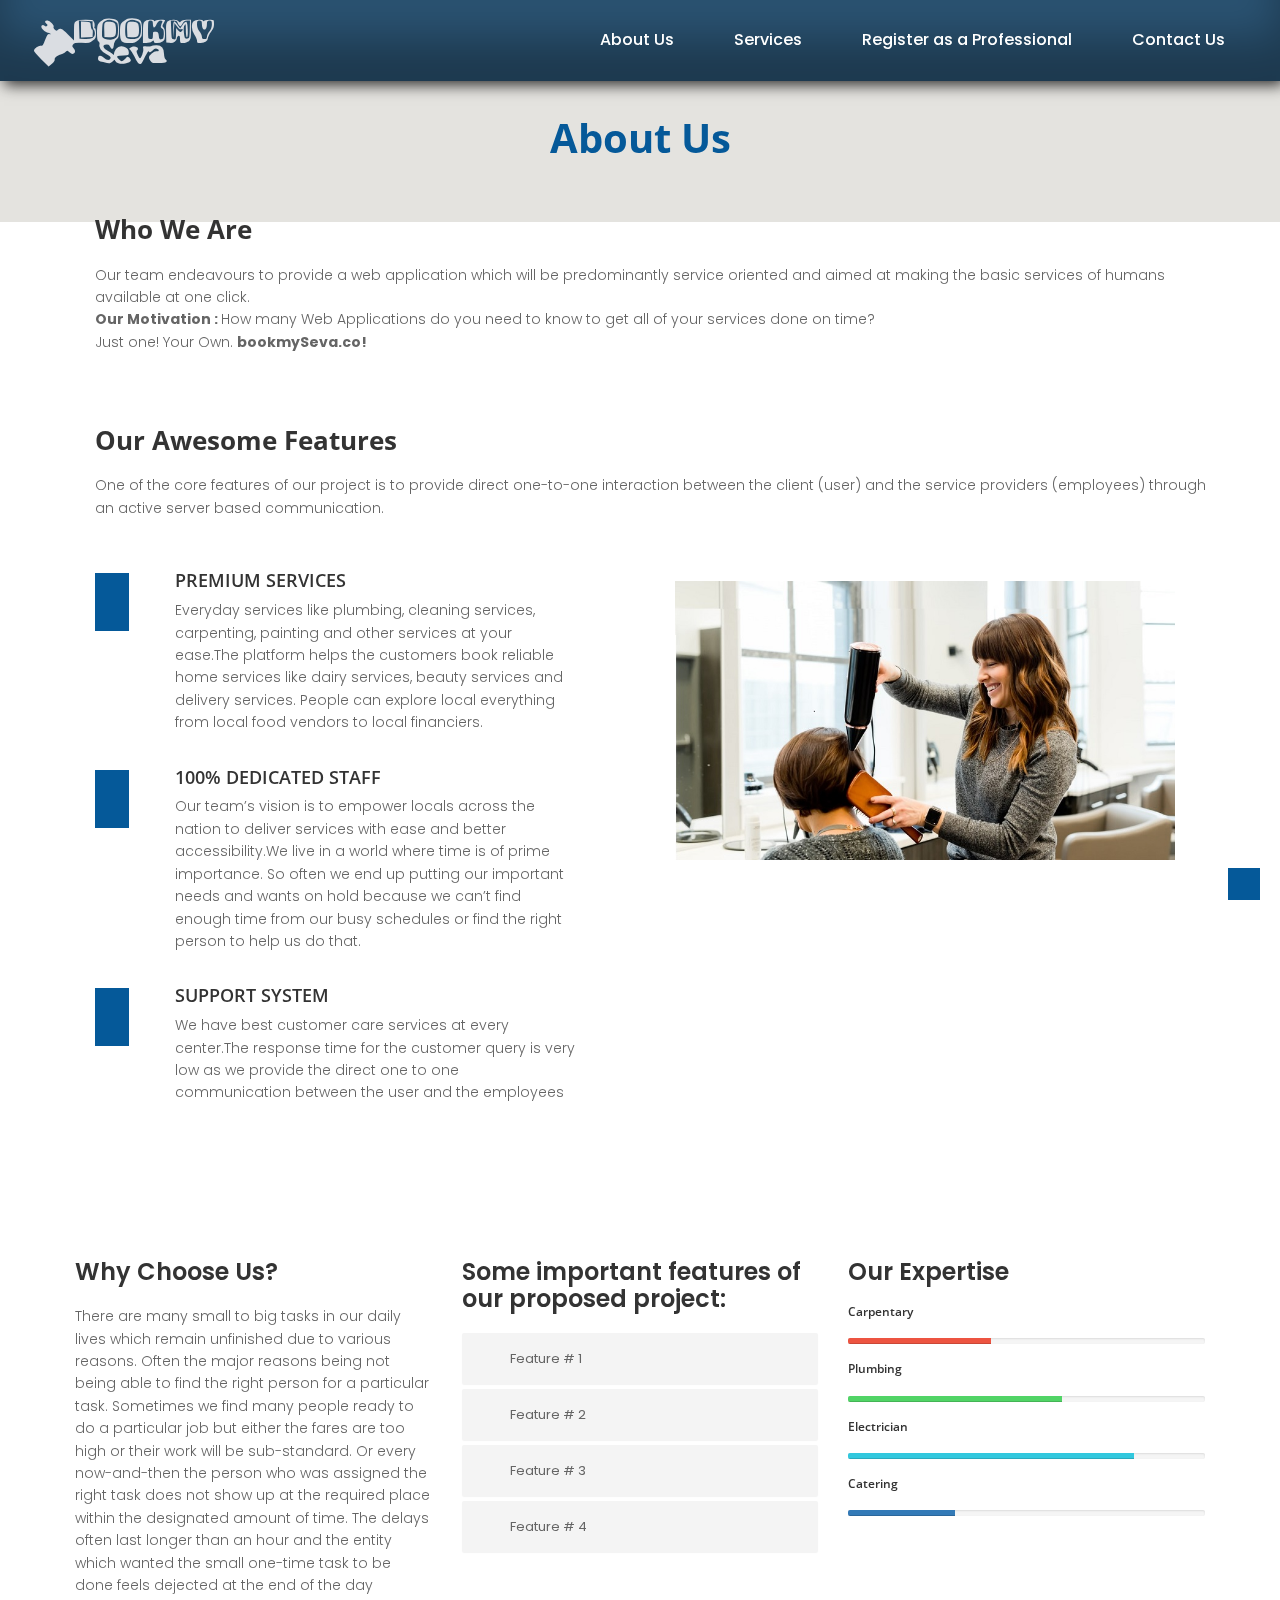
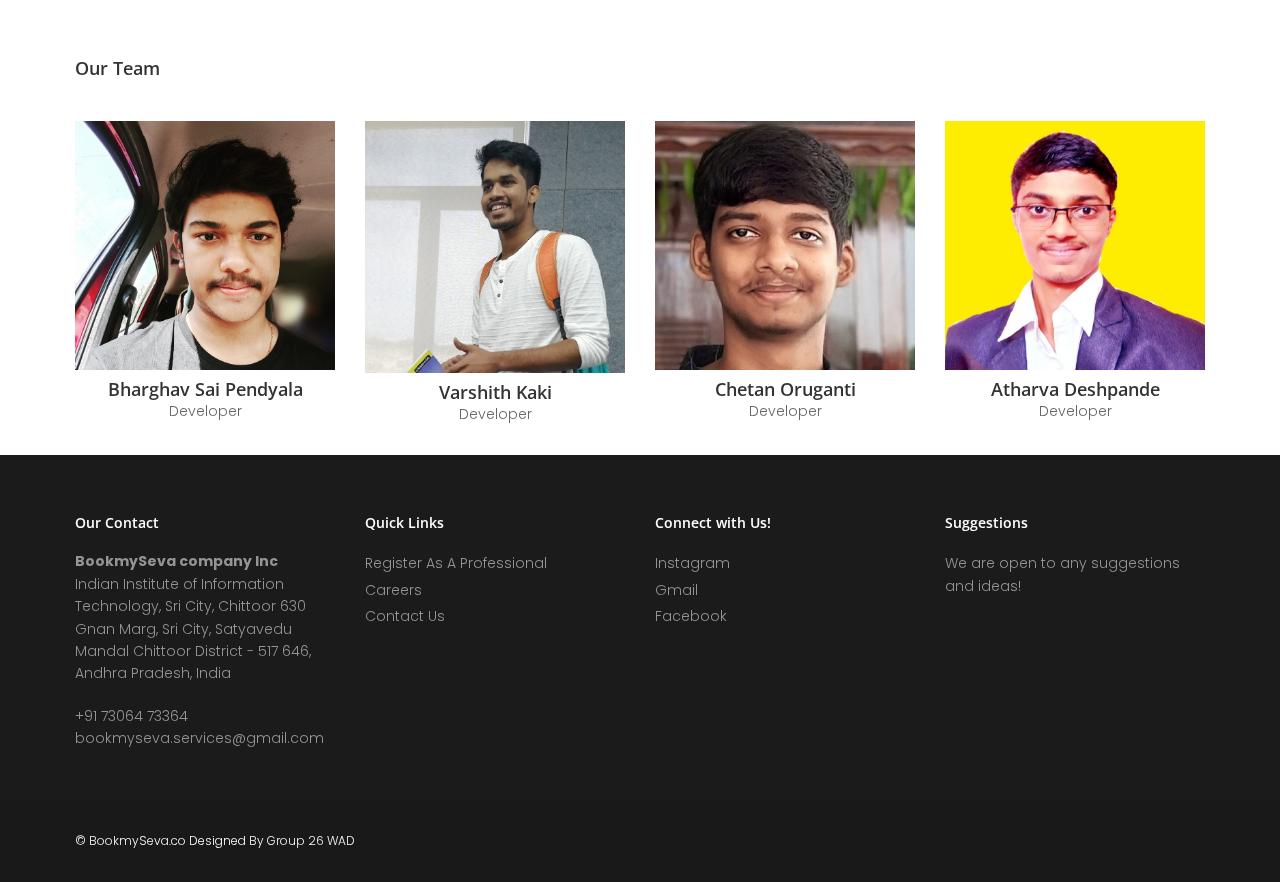
==== commit b3be6a98: "Navbar update" ====
--- a/about.html
+++ b/about.html
@@ -47,7 +47,7 @@
             </div>
         </div>
 	</header>end header -->
-	<header class="">
+	<header class=""style="background-color: #2A5271;">
 		<a class="brand_icon" href="index.html" style="text-decoration: none;position: relative;
 		left: -3%;">
 		  <i class="icon-moonlogo_font"></i>
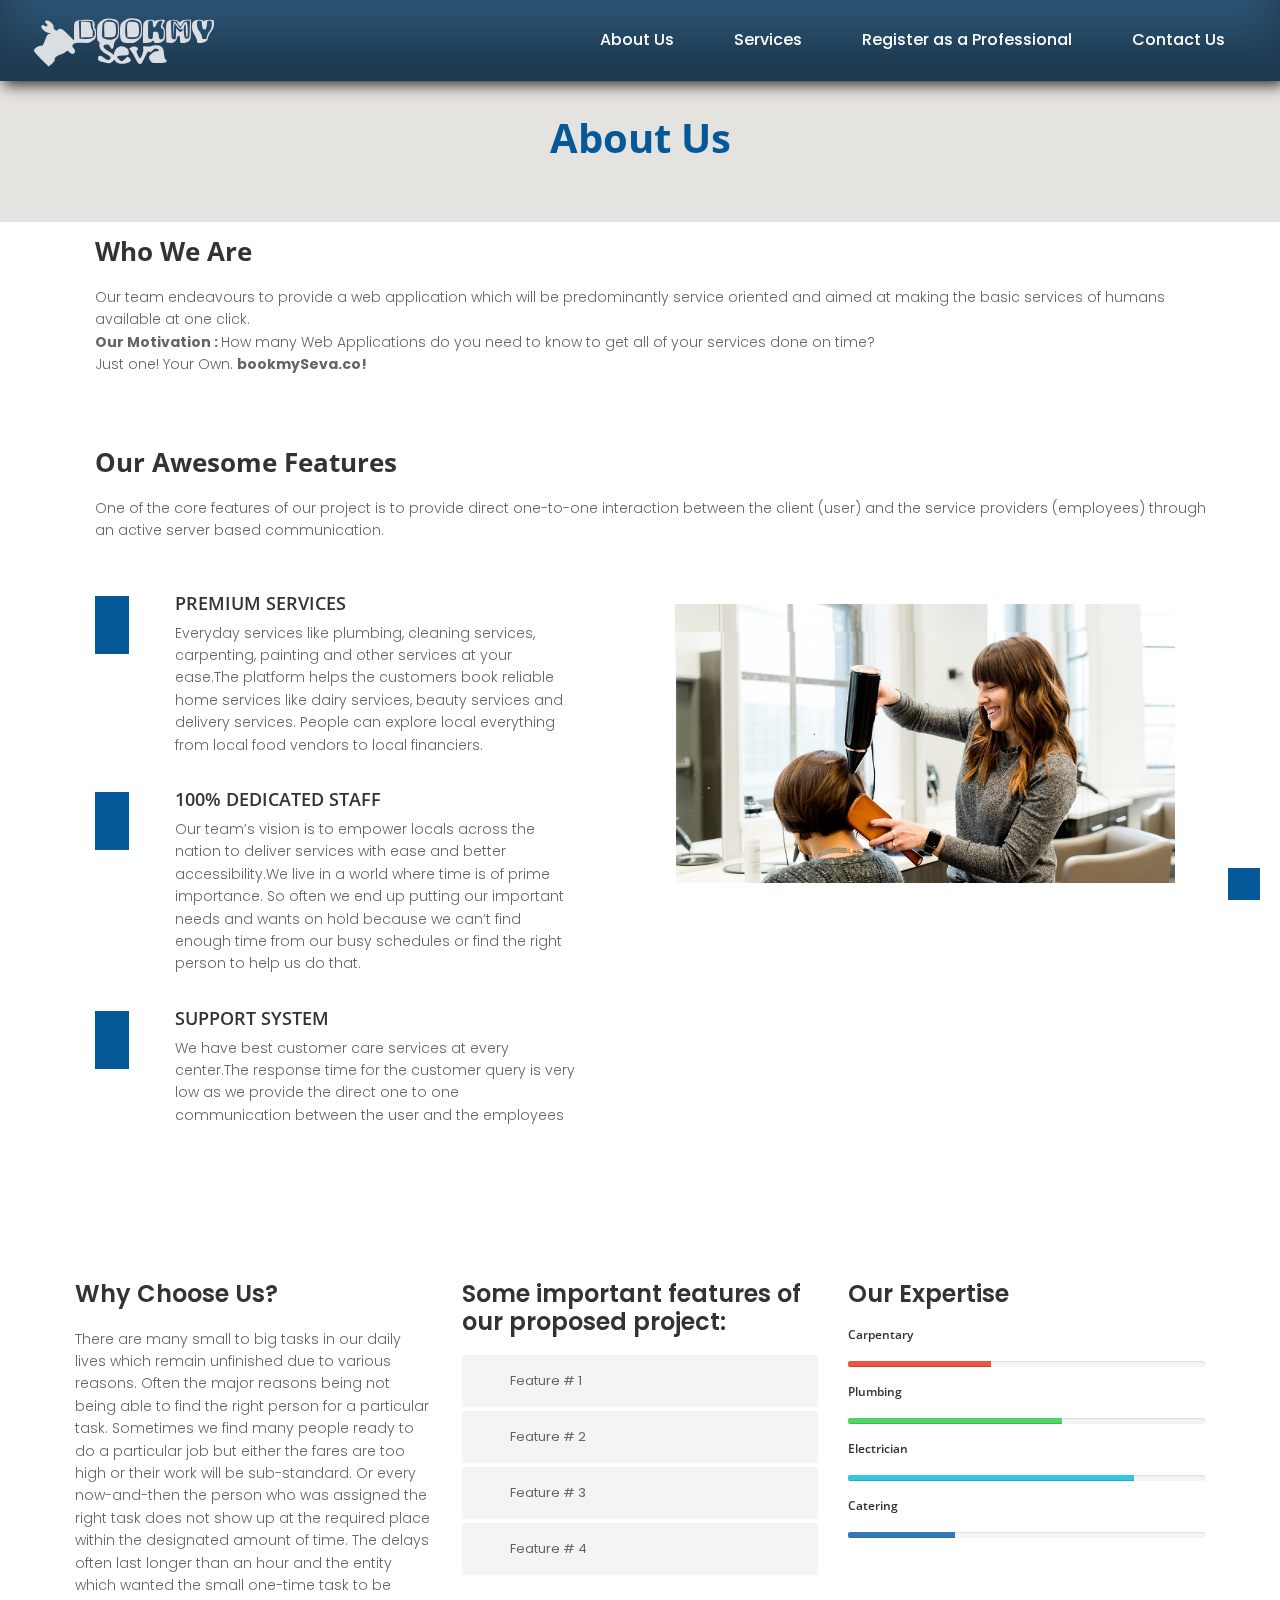
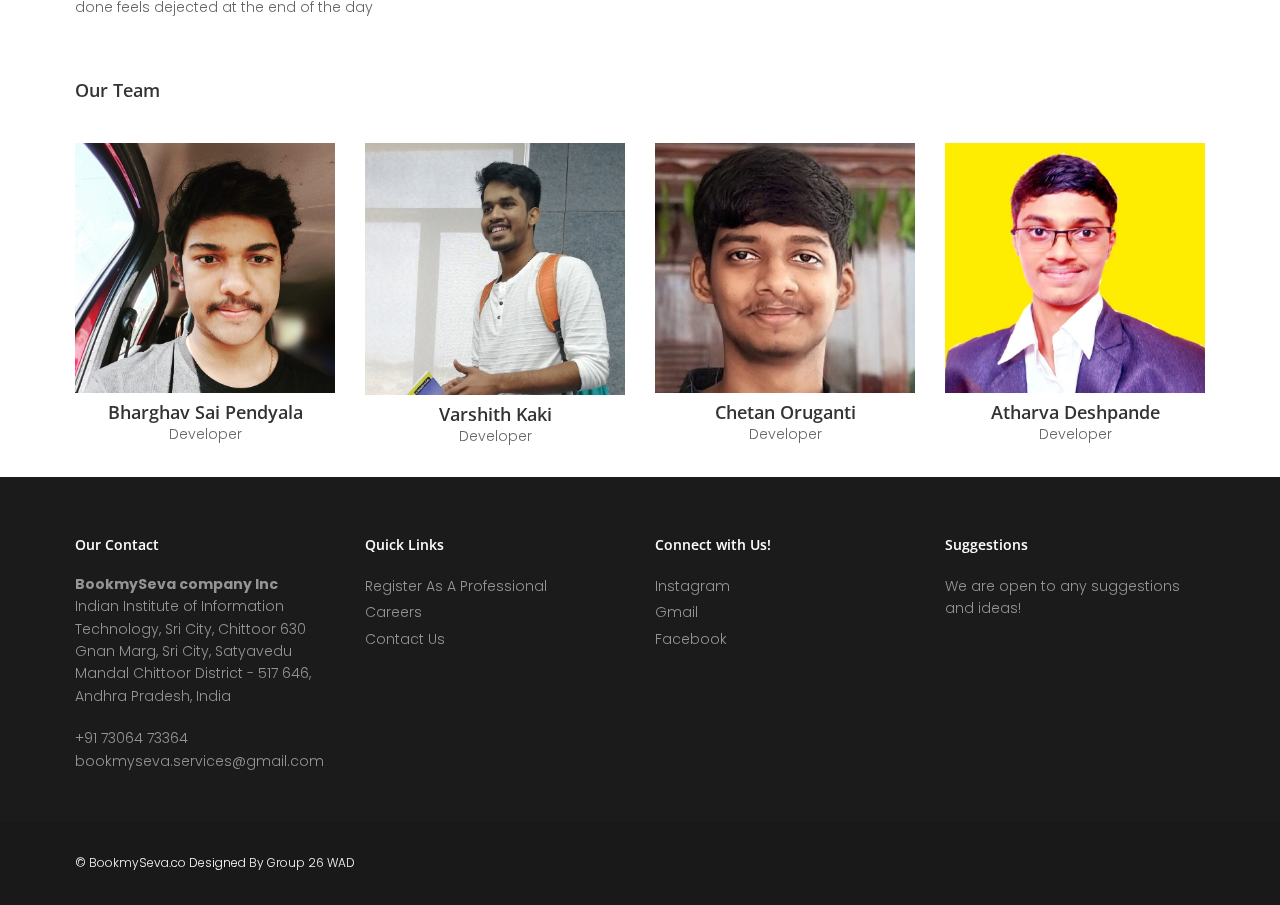
==== commit b10ce7f1: "Spacing update" ====
--- a/about.html
+++ b/about.html
@@ -81,6 +81,7 @@
 		</div>
 	</div>
 	</section>
+	<br>
 	<section id="content">
 	<div class="container">
 					
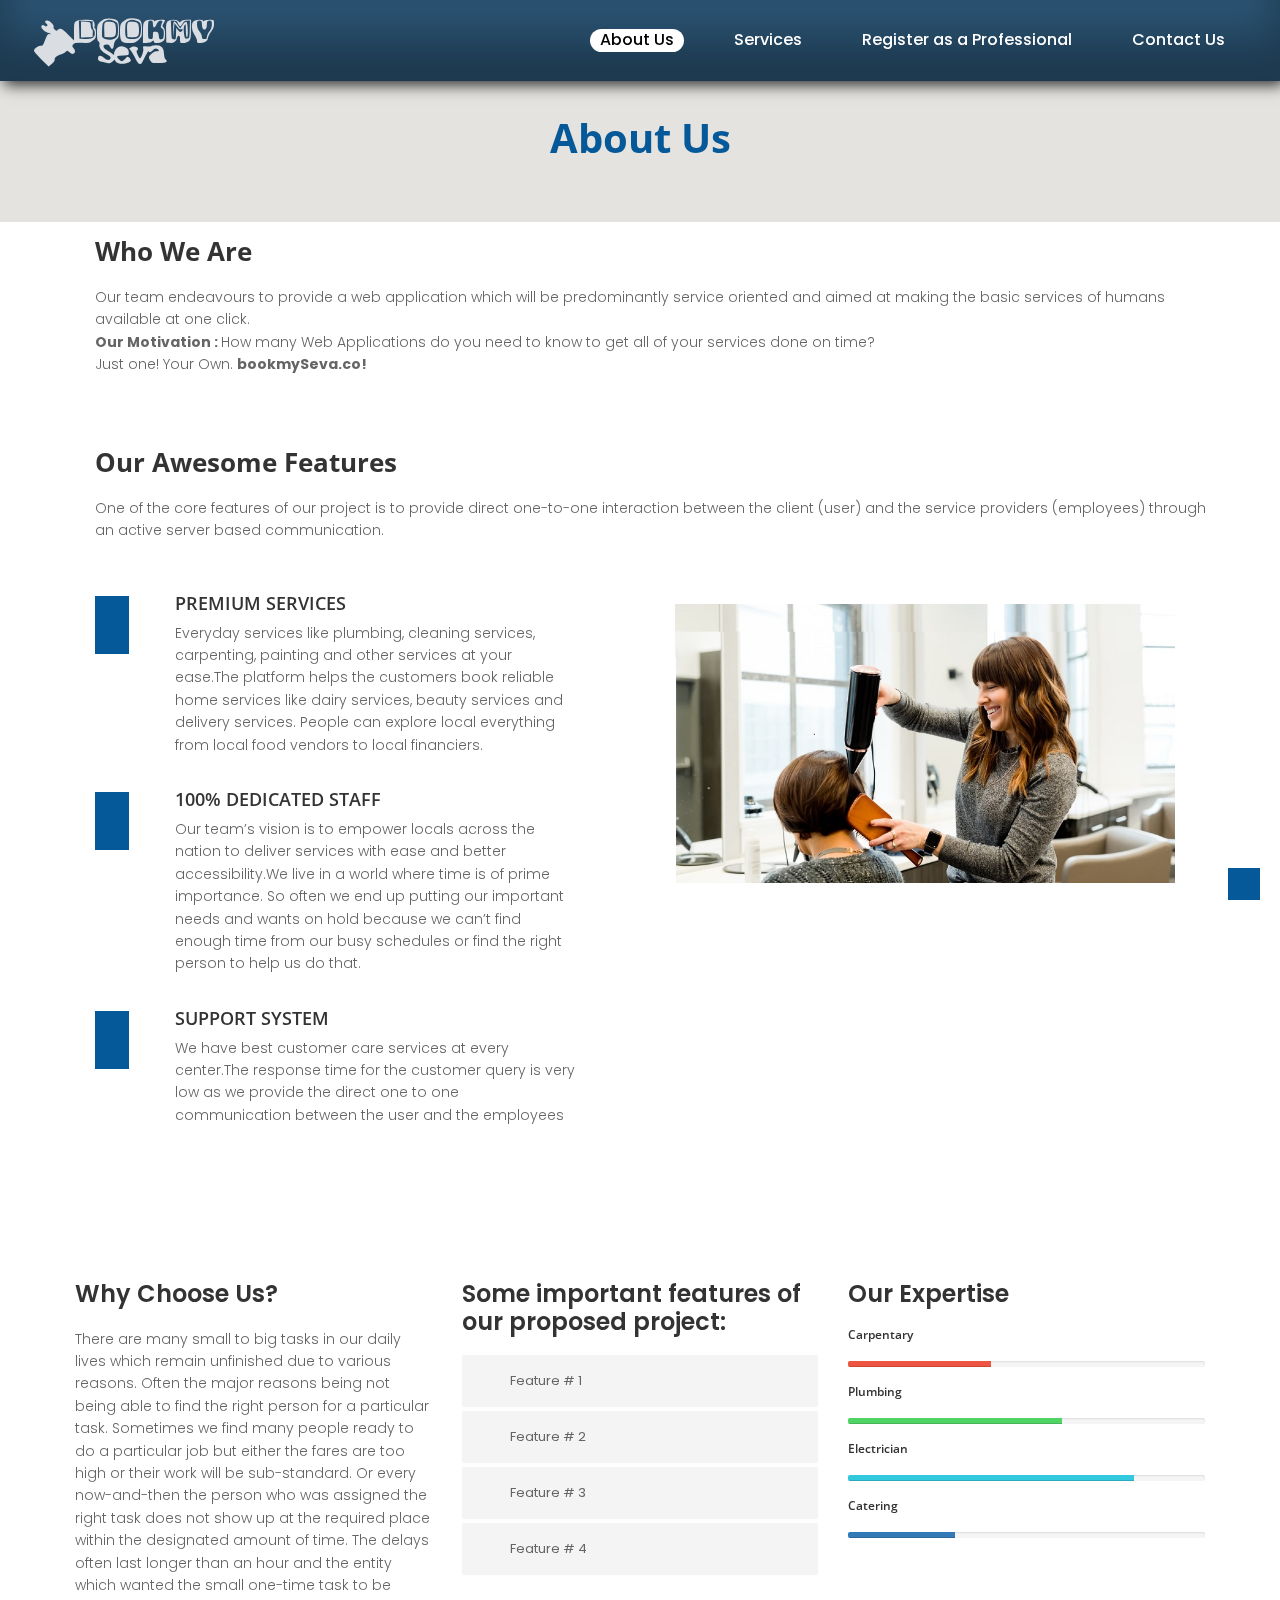
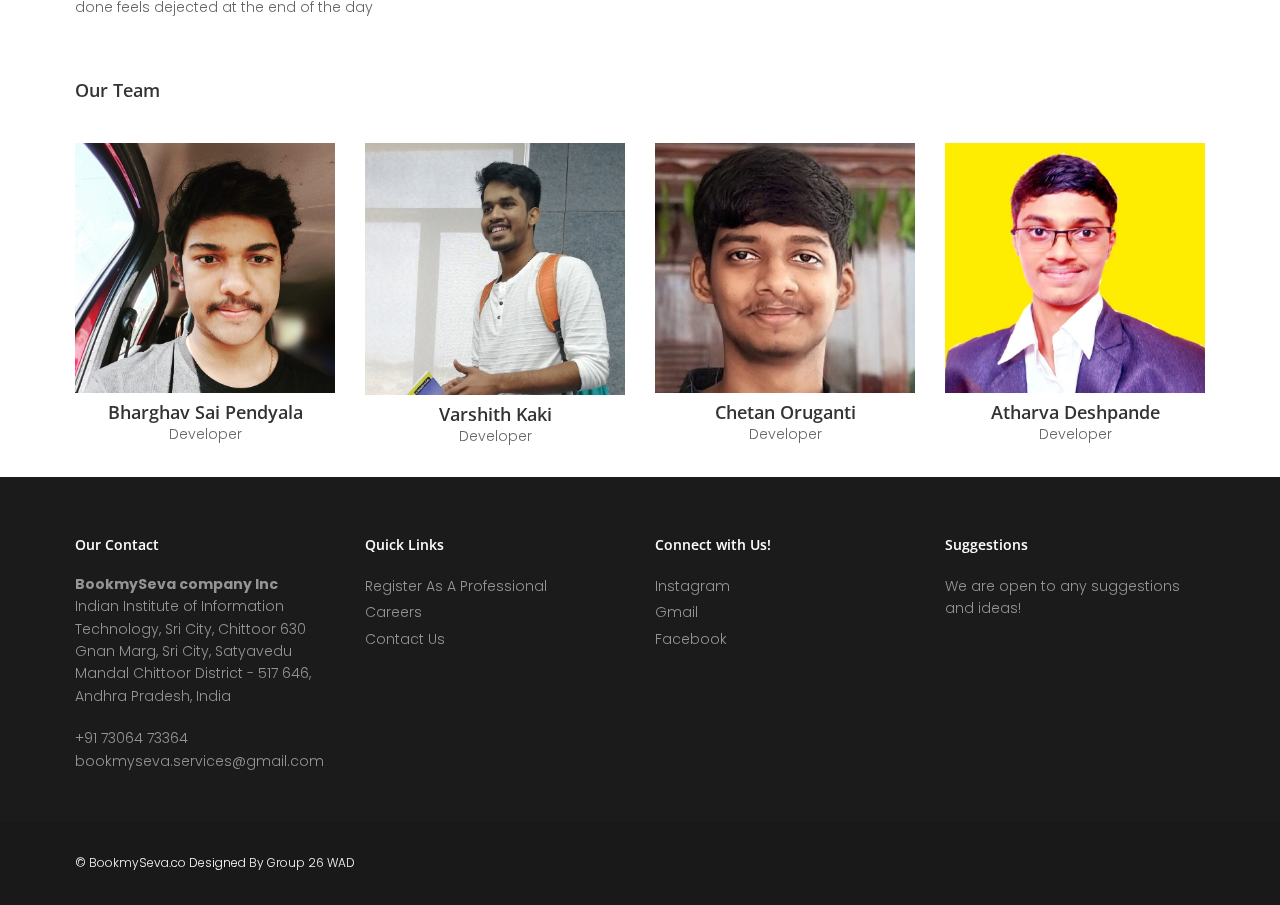
==== commit 4bdf3326: "updated  design for login page" ====
--- a/about.html
+++ b/about.html
@@ -55,7 +55,8 @@
 		</a>
 		
 		<div class="menu">
-		  <a href="about.html"
+		  <a style="color: #000;
+		  background: #fff;" href="about.html"
 			>About Us</a
 		  >
 		  <a href="service.html"
--- a/css/test2.0.css
+++ b/css/test2.0.css
@@ -104,7 +104,7 @@
   padding: 0 10px;
   border-radius: 20px;
   transition: 0.3s;
-  transition-property: color, background;
+  transition-property: color;
 }
 
 header .menu a:hover {
@@ -184,6 +184,27 @@
   width: 100%;
   clip-path: circle(30% at 0 100%);
 }
+
+.contact {
+  max-width: 100vw;
+  height: 100vh;
+  z-index: 1;
+  margin: 0%;
+  position: relative;
+  background-image: url("https://images.pexels.com/photos/4101143/pexels-photo-4101143.jpeg?auto=compress&cs=tinysrgb&dpr=3&h=750&w=1260");
+  background-size: cover;
+  margin-bottom: -16%;
+}
+
+.contact .info h2 {
+  position: absolute;
+  text-align: center;
+  word-spacing: 2px;
+  top: 34%;
+  left: 50%;
+  transform: translate(-50%, -40%);
+}
+
 .img-slider .e.slide.active {
   margin: 0%;
   /* padding-right: 10%; */
